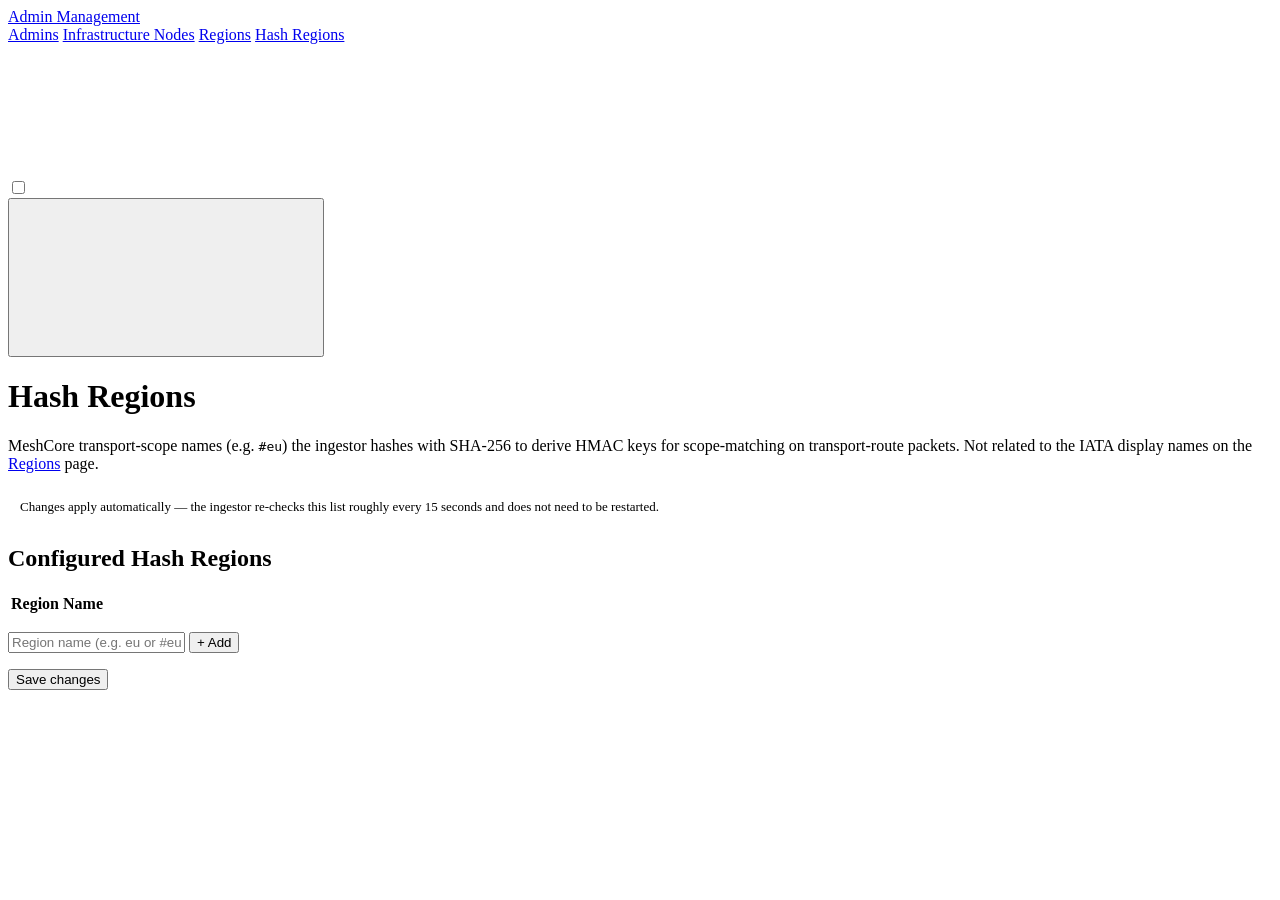
==== public/admin/hash-regions.html @ c2f26546 "feat: add admin management for region names and MeshCore hash regions Adds two new admin panel pages" ====
<!DOCTYPE html>
<html lang="en">
<head>
  <meta charset="UTF-8">
  <link rel="icon" href="../favicon.ico" type="image/x-icon">
  <link rel="icon" href="../favicon.svg" type="image/svg+xml">
  <meta name="viewport" content="width=device-width, initial-scale=1.0">
  <meta name="robots" content="noindex, nofollow">
  <title>Hash Regions — CoreScope Admin</title>
  <script>
    (function () {
      try {
        var saved = localStorage.getItem('meshcore-theme');
        var t = saved === 'dark' || saved === 'light'
          ? saved
          : (window.matchMedia && window.matchMedia('(prefers-color-scheme: dark)').matches ? 'dark' : 'light');
        document.documentElement.setAttribute('data-theme', t);
      } catch (_) {}
    })();
  </script>
  <link rel="stylesheet" href="../style.css">
  <link rel="stylesheet" href="admin.css">
</head>
<body class="auth-gated">
  <nav class="top-nav" role="navigation" aria-label="Admin navigation">
    <div class="nav-left">
      <a href="/admin/" class="nav-brand" aria-label="CoreScope Admin"><span class="admin-brand">Admin Management</span></a>
      <div class="nav-links">
        <a href="/admin/" class="nav-link">Admins</a>
        <a href="/admin/infrastructure" class="nav-link">Infrastructure Nodes</a>
        <a href="/admin/regions" class="nav-link">Regions</a>
        <a href="/admin/hash-regions" class="nav-link active">Hash Regions</a>
      </div>
    </div>
    <div class="nav-right">
      <label class="theme-toggle" title="Toggle dark mode">
        <input type="checkbox" id="darkModeCheckbox" role="switch" aria-label="Toggle dark mode">
        <span class="theme-toggle-track" aria-hidden="true">
          <span class="theme-toggle-thumb"></span>
          <span class="theme-toggle-icon theme-toggle-sun"><svg class="ph-icon" aria-hidden="true"><use href="/icons/phosphor-sprite.svg#ph-sun"></use></svg></span>
          <span class="theme-toggle-icon theme-toggle-moon"><svg class="ph-icon" aria-hidden="true"><use href="/icons/phosphor-sprite.svg#ph-moon"></use></svg></span>
        </span>
      </label>
      <div class="who" id="who"></div>
      <button class="nav-btn hamburger" id="hamburger" title="Menu" aria-label="Toggle navigation menu"><svg class="ph-icon" aria-hidden="true" focusable="false"><use href="/icons/phosphor-sprite.svg#ph-list"></use></svg></button>
    </div>
  </nav>

  <main class="admin-page">
    <div class="admin-header">
      <h1>Hash Regions</h1>
      <p>MeshCore transport-scope names (e.g. <code>#eu</code>) the ingestor hashes with SHA-256 to derive HMAC keys for scope-matching on transport-route packets. Not related to the IATA display names on the <a href="/admin/regions">Regions</a> page.</p>
    </div>

    <div class="admin-section">
      <div class="form-error" id="apply-notice" style="display:block; color:var(--text-muted); background:var(--surface-1); border-radius:6px; padding:10px 12px; margin-bottom:16px; font-size:13px;">
        Changes apply automatically — the ingestor re-checks this list roughly every 15 seconds and does not need to be restarted.
      </div>

      <h2>Configured Hash Regions</h2>
      <div class="form-error" id="regions-error"></div>
      <table class="data-table">
        <colgroup><col style="width:75%"><col style="width:25%"></colgroup>
        <thead>
          <tr><th>Region Name</th><th></th></tr>
        </thead>
        <tbody id="regions-list"></tbody>
      </table>

      <div class="search-row" id="add-region-row" style="margin-top:16px;">
        <input type="text" id="new-region-name" placeholder="Region name (e.g. eu or #eu)" maxlength="64">
        <button class="btn-secondary" id="add-region-btn">+ Add</button>
      </div>

      <div style="margin-top:16px; display:flex; align-items:center; gap:12px;">
        <button class="btn-primary" id="save-regions-btn">Save changes</button>
        <span id="save-status" class="row-error" style="color:var(--text-muted);"></span>
      </div>
    </div>
  </main>

  <script src="theme-toggle.js"></script>
  <script src="account-menu.js"></script>
  <script src="hash-regions.js"></script>
</body>
</html>
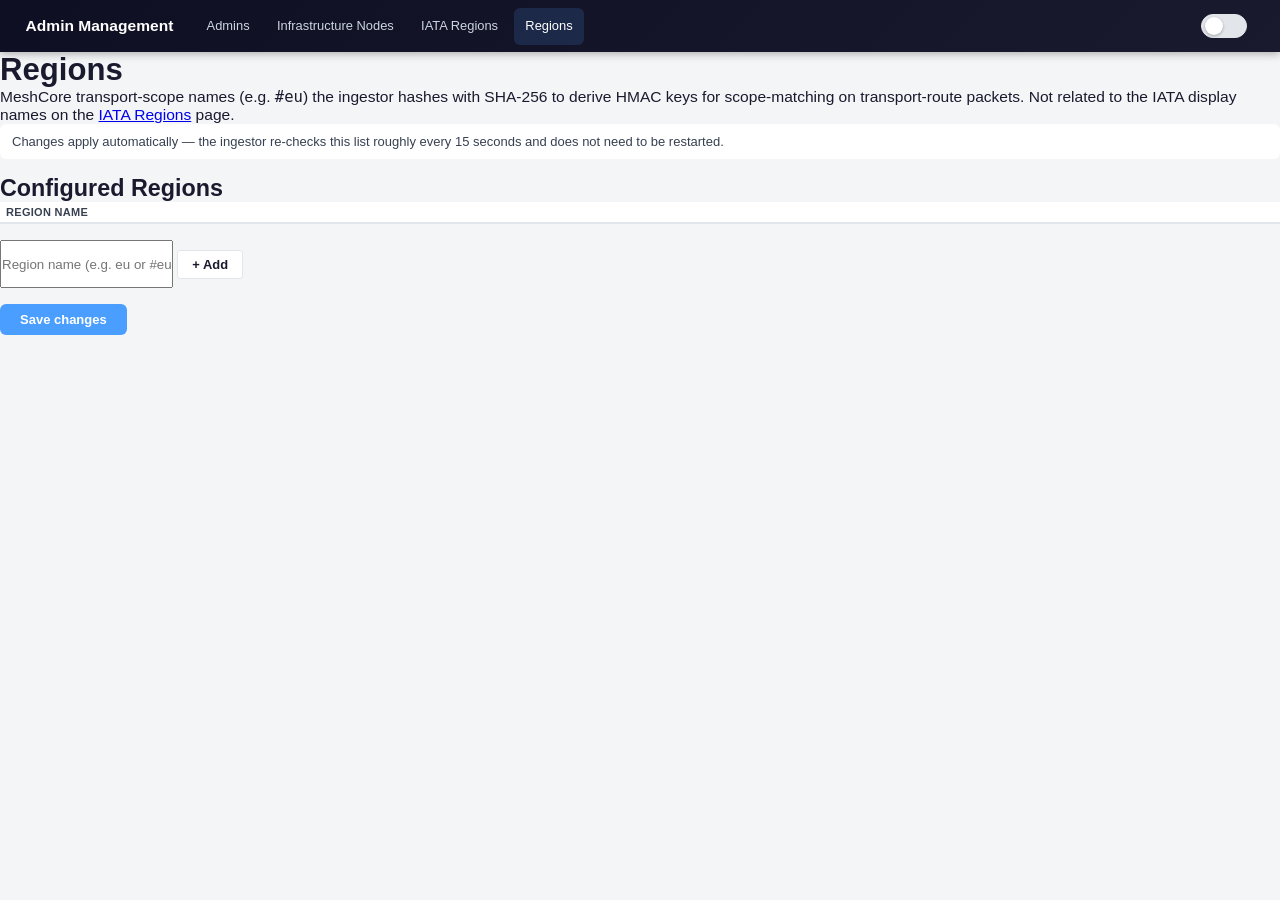
==== commit a2ff595c: "rename: bare "Region(s)" now means hash regions, IATA gets explicit prefix Display-label-only rename" ====
--- a/public/admin/hash-regions.html
+++ b/public/admin/hash-regions.html
@@ -6,7 +6,7 @@
   <link rel="icon" href="../favicon.svg" type="image/svg+xml">
   <meta name="viewport" content="width=device-width, initial-scale=1.0">
   <meta name="robots" content="noindex, nofollow">
-  <title>Hash Regions — CoreScope Admin</title>
+  <title>Regions — CoreScope Admin</title>
   <script>
     (function () {
       try {
@@ -28,8 +28,8 @@
       <div class="nav-links">
         <a href="/admin/" class="nav-link">Admins</a>
         <a href="/admin/infrastructure" class="nav-link">Infrastructure Nodes</a>
-        <a href="/admin/regions" class="nav-link">Regions</a>
-        <a href="/admin/hash-regions" class="nav-link active">Hash Regions</a>
+        <a href="/admin/regions" class="nav-link">IATA Regions</a>
+        <a href="/admin/hash-regions" class="nav-link active">Regions</a>
       </div>
     </div>
     <div class="nav-right">
@@ -48,8 +48,8 @@
 
   <main class="admin-page">
     <div class="admin-header">
-      <h1>Hash Regions</h1>
-      <p>MeshCore transport-scope names (e.g. <code>#eu</code>) the ingestor hashes with SHA-256 to derive HMAC keys for scope-matching on transport-route packets. Not related to the IATA display names on the <a href="/admin/regions">Regions</a> page.</p>
+      <h1>Regions</h1>
+      <p>MeshCore transport-scope names (e.g. <code>#eu</code>) the ingestor hashes with SHA-256 to derive HMAC keys for scope-matching on transport-route packets. Not related to the IATA display names on the <a href="/admin/regions">IATA Regions</a> page.</p>
     </div>
 
     <div class="admin-section">
@@ -57,7 +57,7 @@
         Changes apply automatically — the ingestor re-checks this list roughly every 15 seconds and does not need to be restarted.
       </div>
 
-      <h2>Configured Hash Regions</h2>
+      <h2>Configured Regions</h2>
       <div class="form-error" id="regions-error"></div>
       <table class="data-table">
         <colgroup><col style="width:75%"><col style="width:25%"></colgroup>
--- a/public/style.css
+++ b/public/style.css
@@ -0,0 +1,5747 @@
+/* === CoreScope — style.css === */
+
+/* Phosphor icon sprite helper (#1648 M1).
+ * Icons live in public/icons/phosphor-sprite.svg as <symbol id="ph-NAME">.
+ * Reference with: <svg class="ph-icon"><use href="/icons/phosphor-sprite.svg#ph-NAME"/></svg>
+ * Inherits color via currentColor; sized to 1em so it scales with surrounding text. */
+.ph-icon {
+  width: 1em;
+  height: 1em;
+  /* #1648 M1 follow-up: icons are 1em-sized so they scale with the
+   * surrounding text — but several nav surfaces use a smaller font-size
+   * (top-nav text is ~12.8px), which dropped the rendered icon below the
+   * intended 16px floor. Pin .ph-icon's own font-size to 16px so the
+   * icon scales independently of the parent's text size. */
+  font-size: 16px;
+  vertical-align: -0.125em;
+  fill: currentColor;
+  flex-shrink: 0;
+}
+
+/* Status-token color classes (#1648 M3).
+ * Replace 🟢🟡🔴⚪/✅⚠️❌ emoji dots with Phosphor sprites that inherit EMOJI-OK-COMMENT
+ * their color via currentColor. Each class threads the existing
+ * --status-* color token so dark/light theming continues to work.
+ *
+ * Pattern:
+ *   <span class="status-ok"><svg class="ph-icon"><use href="…#ph-circle-fill"/></svg></span>
+ */
+.status-ok    { color: var(--status-green); }
+.status-warn  { color: var(--status-yellow); }
+.status-err   { color: var(--status-red); }
+.status-muted { color: var(--text-muted, #94a3b8); }
+.status-ok .ph-icon,
+.status-warn .ph-icon,
+.status-err .ph-icon,
+.status-muted .ph-icon { fill: currentColor; }
+
+/* Aldrich webfont — used by the navbar logo SVG (issue #1137 follow-up).
+ * Self-hosted woff2 (latin subset from Google Fonts, ~16KB). Only weight
+ * available is 400; the SVG's font-weight="700" synthesizes bold. */
+@font-face {
+  font-family: 'Aldrich';
+  src: url('/fonts/aldrich-regular.woff2') format('woff2');
+  font-weight: 400;
+  font-style: normal;
+  font-display: swap;
+}
+
+/* ============================================================
+ * Z-INDEX SCALE (single source of truth — issues #1128, #1131, #1128 followup)
+ * ------------------------------------------------------------
+ * Use these tokens for ANY new stacking context. Raw z-index
+ * literals are legacy and being migrated. When touching a rule
+ * with a literal z-index, replace it with the appropriate token
+ * below.
+ *
+ *   --z-base            0     document base, table cells
+ *   --z-dropdown        100   in-flow dropdowns anchored to a
+ *                             toolbar control (multi-select,
+ *                             saved-filter, column-toggle,
+ *                             autocomplete, region dropdown,
+ *                             node-filter dropdown)
+ *   --z-popover         300   popovers anchored to a dropdown
+ *                             or table cell (path-overflow +N,
+ *                             hop-conflict, autocomplete row
+ *                             detail). Sits ABOVE dropdowns
+ *                             but BELOW modals.
+ *   --z-modal-backdrop  9000  full-viewport modal scrim
+ *   --z-modal           9100  modal panels themselves
+ *   --z-tooltip         9200  tooltips, ctx menus, hover popovers
+ *                             that must float above modals
+ *
+ * Lint: scripts/check-css-vars.js asserts every var(--name)
+ * reference resolves; CI will fail on undefined custom properties
+ * (see #1128 Bug 4 root cause — `--surface` shipped undefined
+ * and 8 dropdowns rendered transparent).
+ *
+ * Migration policy: legacy literal z-index values that work are
+ * left in place to avoid behavioural risk; new code MUST use
+ * the tokens. The 10 highest-traffic dropdowns/popovers in the
+ * packets toolbar were renumbered in the #1128 followup.
+ * ============================================================ */
+
+/* ============================================================
+ * FLUID SCAFFOLDING (issue #1054)
+ * ------------------------------------------------------------
+ * Global design tokens for spacing, typography, and container
+ * layout. All values use clamp()/min() so the layout scales
+ * smoothly between ~768px and ~2560px viewports without media
+ * queries. Targets at the historic 1440px design width match
+ * the previous hardcoded px values to within ~1px so existing
+ * pages render identically there.
+ *
+ * Component-specific spacing/typography (nav, tables, charts,
+ * map, packets, analytics, …) lives in its own marked region
+ * further below — DO NOT add component CSS in this region.
+ * ============================================================ */
+
+/* ============================================================
+ * TIER-1 PALETTE — raw colour stops. Theme-independent.
+ * Issue #1671 / #1668 M2. Single source of truth for every hex
+ * value that ships in this file. Outside this block, no rule
+ * may use a raw `#hex` or `rgb(...)` literal — use a token.
+ * Source: Tailwind CSS v3 default palette (MIT licensed,
+ * battle-tested for WCAG-graded luminance steps).
+ *   gray  ×9   blue  ×9   green ×5
+ *   amber ×5   red   ×5   purple ×5
+ * Total palette tokens: 38.
+ * ============================================================ */
+:root {
+  /* Grays — 9 stops, low → high luminance */
+  --palette-gray-50:  #f9fafb;
+  --palette-gray-100: #f3f4f6;
+  --palette-gray-200: #e5e7eb;
+  --palette-gray-300: #d1d5db;
+  --palette-gray-400: #9ca3af;
+  --palette-gray-500: #6b7280;
+  --palette-gray-600: #4b5563;
+  --palette-gray-700: #374151;
+  --palette-gray-800: #1f2937;
+  --palette-gray-900: #111827;
+
+  /* Blues — accent / info family */
+  --palette-blue-100: #dbeafe;
+  --palette-blue-200: #bfdbfe;
+  --palette-blue-300: #93c5fd;
+  --palette-blue-400: #60a5fa;
+  --palette-blue-500: #3b82f6;
+  --palette-blue-600: #2563eb;
+  --palette-blue-700: #1d4ed8;
+  --palette-blue-800: #1e40af;
+  --palette-blue-900: #1e3a8a;
+
+  /* Greens / ambers / reds / purples — status families */
+  --palette-green-300: #86efac;
+  --palette-green-400: #4ade80;
+  --palette-green-500: #22c55e;
+  --palette-green-600: #16a34a;
+  --palette-green-700: #15803d;
+
+  --palette-amber-300: #fcd34d;
+  --palette-amber-400: #fbbf24;
+  --palette-amber-500: #f59e0b;
+  --palette-amber-600: #d97706;
+  --palette-amber-700: #b45309;
+
+  --palette-red-300: #fca5a5;
+  --palette-red-400: #f87171;
+  --palette-red-500: #ef4444;
+  --palette-red-600: #dc2626;
+  --palette-red-700: #b91c1c;
+
+  --palette-purple-300: #c4b5fd;
+  --palette-purple-400: #a78bfa;
+  --palette-purple-500: #8b5cf6;
+  --palette-purple-600: #7c3aed;
+  --palette-purple-700: #6d28d9;
+}
+
+:root {
+  /* Node-quality link strength colours (bottleneck tiers). Dark-theme
+     overrides live in the [data-theme="dark"] block below (brighter hues). */
+  --link-strong: #1a7f37;
+  --link-medium: #bf8700;
+  --link-weak: #cf222e;
+  --link-oneway: #8c959f;  /* one-way (no two-way link) — distinct from weak red */
+  /* --- Fluid spacing scale ---------------------------------
+   * Targets at 1440px viewport: 4 / 8 / 16 / 24 / 32 / 48 px.
+   * Min/max clamps keep small viewports usable and prevent
+   * runaway growth on ultra-wide displays.
+   */
+  --space-xs:  clamp(3px,  0.15vw + 2px,  6px);
+  --space-sm:  clamp(6px,  0.30vw + 4px, 12px);
+  --space-md:  clamp(10px, 0.50vw + 8px, 20px);
+  --space-lg:  clamp(16px, 0.75vw + 12px, 32px);
+  --space-xl:  clamp(24px, 1.00vw + 16px, 48px);
+  --space-2xl: clamp(32px, 2.00vw + 20px, 64px);
+
+  /* --- Fluid type scale ------------------------------------
+   * Targets at 1440px viewport: 13 / 16 / 18 / 24 / 32 px.
+   * Floors ensure readability at 768px; caps prevent giant
+   * text at 2560px+.
+   */
+  --fs-sm:  clamp(12px, 0.15vw + 11px, 14px);
+  --fs-md:  clamp(14px, 0.20vw + 13px, 17px);
+  --fs-lg:  clamp(15px, 0.30vw + 14px, 20px);
+  --fs-xl:  clamp(18px, 0.50vw + 16px, 28px);
+  --fs-2xl: clamp(22px, 0.75vw + 20px, 36px);
+
+  /* --- Typography weight tokens — #1668 M3 ----------------
+   * Chip / badge / meta rule (M3): font-size >= 14px OR
+   * (font-size >= 12px AND font-weight >= 500). Use --fw-medium
+   * on anything that stays at 12-13px to keep it readable. */
+  --fw-normal:   400;
+  --fw-medium:   500;
+  --fw-semibold: 600;
+  --fw-bold:     700;
+
+  /* --- Fluid radii ----------------------------------------- */
+  --radius-sm: clamp(3px, 0.1vw + 2px, 6px);
+  --radius-md: clamp(6px, 0.2vw + 5px, 12px);
+  --radius-lg: clamp(10px, 0.3vw + 8px, 18px);
+
+  /* --- Container layout ------------------------------------
+   * --gutter scales the side padding; --content-max caps the
+   * usable content width but always leaves a gutter on each
+   * side at small viewports.
+   */
+  --gutter: clamp(12px, 2vw, 32px);
+  --content-max: min(100% - (2 * var(--gutter)), 1600px);
+
+  --nav-bg: #0f0f23;
+  --nav-bg2: #1a1a2e;
+  --nav-text: #ffffff;
+  --nav-text-muted: #cbd5e1;
+  --nav-active-bg: rgba(74, 158, 255, 0.15);
+  --accent: #4a9eff;
+  /* #1668 M2 — accessible accent for chips/badges/active buttons that put
+     white text on a blue surface. The legacy --accent (#4a9eff) yields
+     #fff/#4a9eff = 2.75:1 (BLOCKER per M1 audit). --accent-strong drops
+     two stops to palette-blue-600 = #2563eb (#fff on it = 4.83:1, AA pass)
+     and is the surface for: .skip-link, .btn.active, .hop-link.hop-named,
+     .nav-link.active background, .fGroup.active. */
+  --accent-strong: var(--palette-blue-600);
+  --text-on-accent: var(--palette-gray-50);
+  /* #1668 M5 — accessible link/text color. The legacy --accent (#4a9eff)
+     used for text-on-light backgrounds was 2.52:1 on white (BLOCKER per
+     M5 axe gate, 219 hits across .analytics-link / .sort-active / .ch-*).
+     Dark theme override below bumps to palette-blue-400 (#60a5fa) so
+     links stay readable on surface-0 (#0f0f23 ≈ 8.4:1, AA pass).
+     Use --link-color for any "text rendered ON the page surface that
+     should look like a link / interactive accent" — NOT for backgrounds.
+     Backgrounds carrying white text continue to use --accent-strong. */
+  /* #1668 M5 — accessible semantic status colors. The legacy fallbacks
+     baked into JS (var(--success, #22c55e)) used the bright palette-500
+     hues which fail AA against white surfaces (#22c55e/white = 2.27:1,
+     #ef4444/white = 3.76:1). New theme-aware tokens use palette-700 on
+     light surfaces (5.0-6.5:1 vs white) and palette-400/500 on dark
+     (6+:1 vs surface-0/1). All callers should now read --success /
+     --warning / --danger WITHOUT a hex fallback (kept as legacy support
+     only). */
+  --success: var(--palette-green-700, #15803d);
+  --warning: #b45309;
+  --danger: var(--palette-red-600, #dc2626);
+  --link-color: var(--palette-blue-600);
+  --accent-bg: rgba(59, 130, 246, 0.12);
+  --accent-border: rgba(59, 130, 246, 0.25);
+  --geo-filter-color: #3b82f6;
+  --status-green: #22c55e;
+  /* #1719 — `--status-green` (#22c55e) is the BACKGROUND swatch hue
+     (used as `background:` on badges + dots over white card surfaces).
+     As TEXT on a white .analytics-stat-card it is only 2.28:1 (BLOCKER).
+     `--status-green-text` is the text-only variant for surfaces that
+     render numbers/labels in the green palette over light cards — pinned
+     to palette-green-700 (#15803d) → 5.06:1 on #fff (AA pass). Dark
+     theme overrides keep the bright #22c55e since it reads ≥6:1 on the
+     card-bg #232340. */
+  --status-green-text: var(--palette-green-700, #15803d);
+  --status-yellow: #eab308;
+  --status-red: #ef4444;
+  --status-orange: #f97316;
+  --status-purple: #a855f7;
+  --status-amber: #f59e0b;
+  --status-amber-light: #fef3c7;
+  --status-amber-text: #92400e;
+  /* #1719 — `--skew-badge-no-clock-bg` carries the muted "no clock data"
+     badge background (was --text-muted which renders #d1d5db in dark
+     theme → #fff text = 1.47:1, BLOCKER × 137 on clock-health). Pinned
+     to palette-gray-600 (#4b5563) so #fff text reads 7.56:1 on both
+     themes (light: 7.56:1, dark: 7.56:1). */
+  --skew-badge-no-clock-bg: var(--palette-gray-600, #4b5563);
+  /* #1648 M6 (M4 CDP carry-forward): named token for the neutral/info
+     accent used as the unrolled-route hop fallback color (was #3b82f6
+     baked in route-render.js). Themes via dark-mode block below. */
+  --status-info: #3b82f6;
+  --path-inspector-speculative: #d97706;
+  /* #1715 — neighbor-graph role swatches (`#ngRoleChecks` labels) read
+   * these tokens via the role-suffixed `.role-swatch--ROLE` class (analytics.js).
+   * Light-theme values are palette-700 shades that clear WCAG AA ≥4.5:1
+   * against the white analytics surface (#ffffff). Dark-theme overrides
+   * live in the [data-theme="dark"] block further down and use palette-400
+   * shades that clear AA against the dark card-bg (#1a1a2e). Keeping the
+   * swatch palette as CSS custom properties is what kept #1715 from
+   * regressing — never reintroduce inline `style="color:#..."` on these
+   * spans. */
+  --role-repeater:  #dc2626;  /* 4.83:1 on #fff */
+  --role-companion: #2563eb;  /* 5.17:1 on #fff */
+  --role-room:      #15803d;  /* 5.02:1 on #fff */
+  --role-sensor:    #b45309;  /* 5.02:1 on #fff */
+  --role-observer:  #7c3aed;  /* 5.70:1 on #fff */
+  --accent-hover: #6db3ff;
+  --text: #1a1a2e;
+  /* #1668 M2 — bumped from #5b6370 (~5.7:1 on white) to palette-gray-700
+     #374151 (~10.3:1 on white, ~9.9:1 on surface-0 #f4f5f7). Light theme
+     muted text was a MAJOR/borderline case; this clears the buffer. */
+  --text-muted: var(--palette-gray-700);
+  --text-subtle: var(--palette-gray-600);
+  --border: #e2e5ea;
+  --row-stripe: #f9fafb;
+  --row-hover: #eef2ff;
+  --detail-bg: #ffffff;
+  --badge-radius: 12px;
+  --font: -apple-system, BlinkMacSystemFont, 'Segoe UI', Roboto, sans-serif;
+  --mono: 'SF Mono', 'Fira Code', 'Cascadia Code', Consolas, monospace;
+  --input-bg: #fff;
+  --selected-bg: #dbeafe;
+
+  /* --- Logo theme tokens (PR #1137 + brand-default follow-up) -----------
+   * The CoreScope SVG logos are inlined into the DOM (navbar +
+   * home hero), so they inherit page CSS custom properties. The
+   * legacy --logo-* names are kept so existing themes / brand
+   * customizations that override them still work.
+   *   --logo-text   → wordmark "CORE" / "SCOPE" / labels
+   *   --logo-accent → primary node + left-side arcs   (default sage)
+   *   --logo-accent-hi → secondary node + right-side arcs (default teal)
+   *   --logo-muted  → tagline + sine wave
+   * Sage (#cfd9c9 — fog) and teal (#2c8c8c — water) are the OUT-OF-BOX
+   * brand identity. They are NOT cascaded from --accent any more, so
+   * changing the app accent color via dev tools alone will NOT recolor
+   * the logo. The customizer (public/customize-v2.js) mirrors --accent
+   * and --accent-hover into --logo-accent / --logo-accent-hi when an
+   * operator picks a theme, preserving full theme-driven recoloring.
+   * No --logo-bg here on purpose — the inlined SVGs MUST be transparent
+   * so they sit on whatever bg the page paints. --logo-text defaults to
+   * --text (the page foreground) so the hero wordmark is readable on
+   * any theme; the navbar scopes it to --nav-text below so it stays
+   * white on the dark navbar. */
+  --logo-text: var(--text);
+  --logo-accent: #cfd9c9;
+  --logo-accent-hi: #2c8c8c;
+  --logo-muted: var(--text-muted);
+
+  --surface-0: #f4f5f7;
+  --surface-1: #ffffff;
+  --surface-2: #ffffff;
+  --surface-3: #ffffff;
+  /* #1128 (Bug 4): `--surface` was referenced in 8+ rules (.fux-saved-menu,
+   * .fux-popover, .path-popover, .fux-ac-dropdown, .fux-ctx-menu, ...) but
+   * never defined → backgrounds resolved transparent → row content bled
+   * through dropdowns. Alias it to the opaque card surface. */
+  --surface: var(--surface-1);
+  --content-bg: var(--surface-0);
+  --card-bg: var(--surface-1);
+  --hover-bg: rgba(0,0,0, 0.04);
+  /* #1128 followup: caught by scripts/check-css-vars.js — these were
+   * referenced without a fallback in .rf-detail-meta, .rf-detail-close
+   * and .tools-card and would resolve transparent / inherit. Alias them
+   * to existing tokens. */
+  --text-primary: var(--text);
+  --bg-hover: var(--hover-bg);
+  --primary: var(--accent);
+  /* #1128 followup M3: extended check-css-vars.js to scan JS/HTML inline
+   * styles (analytics.js, nodes.js) caught these undefined refs.
+   * Aliased to existing tokens — same pattern as --text-primary above. */
+  --bg-secondary: var(--surface-2);
+  --text-secondary: var(--text-muted);
+  --bg: var(--surface);
+  /* PR #893: --shadow used by .theme-toggle thumb shadow; define in :root for
+   * light theme. Dark theme override is set in both dark-mode blocks below. */
+  --shadow: rgba(0,0,0,0.3);
+  --trace-ghost-color: #94a3b8;
+
+  /* #1128: documented z-index scale. Use these custom props for any new
+   * stacking context decision. Existing legacy z-index values that work are
+   * left in place to avoid behavioural risk; new code must use these tokens.
+   *   --z-base       0   document base, table cells
+   *   --z-dropdown   100 in-flow dropdowns (multi-select, saved, columns)
+   *   --z-popover    300 popovers anchored to dropdowns / cells
+   *   --z-modal-backdrop 9000 / --z-modal 9100 / --z-tooltip 9200
+   */
+  --z-base: 0;
+  --z-dropdown: 100;
+  --z-popover: 300;
+  --z-modal-backdrop: 9000;
+  --z-modal: 9100;
+  --z-tooltip: 9200;
+}
+
+/* ⚠️ DARK THEME VARIABLES — KEEP BOTH BLOCKS IN SYNC EMOJI-OK-COMMENT
+   The media query handles OS-level dark mode (auto); [data-theme="dark"] handles manual toggle.
+   When changing dark theme variables, update BOTH blocks below. */
+@media (prefers-color-scheme: dark) {
+  :root:not([data-theme="light"]) {
+    color-scheme: dark;
+    --status-green: #22c55e;
+    /* #1719 — on dark card-bg (#232340) #22c55e gives 6.65:1, AA pass.
+       Keep the bright hue for text rather than darkening it. */
+    --status-green-text: #22c55e;
+    /* #1719 — keep --skew-badge-no-clock-bg dark enough for #fff text. */
+    --skew-badge-no-clock-bg: var(--palette-gray-600, #4b5563);
+    --status-yellow: #eab308;
+    --status-red: #ef4444;
+    --status-orange: #f97316;
+    --status-purple: #a855f7;
+    --status-amber: #f59e0b;
+    --status-amber-light: #422006;
+    --status-amber-text: #fcd34d;
+    --path-inspector-speculative: #f59e0b;
+    /* #1715 — dark-theme role swatch overrides. Light values (palette-700)
+     * fail 4.5:1 on the dark analytics card-bg #1a1a2e (e.g. #dc2626 →
+     * 3.53:1). Palette-400/500 shades clear AA on dark. Mirror these in
+     * the [data-theme="dark"] block below. */
+    --role-repeater:  #ef4444;  /* 4.53:1 on #1a1a2e */
+    --role-companion: #3b82f6;  /* 4.64:1 on #1a1a2e */
+    --role-room:      #16a34a;  /* 5.18:1 on #1a1a2e */
+    --role-sensor:    #d97706;  /* 5.35:1 on #1a1a2e */
+    --role-observer:  #a78bfa;  /* 6.27:1 on #1a1a2e */
+    --status-info: #60a5fa;
+    /* #1668 M5 — bump link text up two stops on dark surfaces (4a9eff
+       was OK but borderline on card-bg; #60a5fa = palette-blue-400 ≈
+       7.8:1 on surface-0, 5.4:1 on card-bg, AA pass either way). */
+    --link-color: var(--palette-blue-400);
+    /* #1668 M5 — bright -400/-500 hues for AA against dark surfaces */
+    --success: var(--palette-green-400, #4ade80);
+    --warning: #fcd34d;
+    --danger:  var(--palette-red-400, #f87171);
+    --surface-0: #0f0f23;
+    --surface-1: #1a1a2e;
+    --surface-2: #232340;
+    --surface-3: #2d2d50;
+    --surface: var(--surface-1);
+    --content-bg: var(--surface-0);
+    --card-bg: var(--surface-2);
+    --text: #e2e8f0;
+    /* #1668 M2 — text-muted bumped from #a8b8cc to palette-gray-300
+       (#d1d5db); ~8.7:1 on surface-0, ~7.6:1 on card-bg (was ~7.5:1).
+       Clears `span.text-muted` BLOCKERs flagged on translucent surfaces
+       (where the legacy value dropped below 4.5 once alpha-stacked). */
+    --text-muted: var(--palette-gray-300);
+    --text-subtle: var(--palette-gray-400);
+    --border: #334155;
+    --row-stripe: #1e1e34;
+    --row-hover: #2d2d50;
+    --detail-bg: #232340;
+    --input-bg: #1e1e34;
+    --selected-bg: #1e3a5f;
+    --hover-bg: rgba(255,255,255, 0.06);
+    --shadow: rgba(0,0,0,0.5);
+    --trace-ghost-color: #94a3b8;
+    --section-bg: #1e1e34;
+  }
+}
+/* ⚠️ DARK THEME VARIABLES — KEEP IN SYNC with @media block above (EMOJI-OK-COMMENT) */
+[data-theme="dark"] {
+  color-scheme: dark;
+  /* Brighter link-strength hues for contrast on dark map tiles + surfaces. */
+  --link-strong: #3fb950;
+  --link-medium: #d29922;
+  --link-weak: #f85149;
+  --link-oneway: #768390;
+  --status-green: #22c55e;
+  /* #1719 — see :root[prefers-color-scheme:dark] block; mirror here. */
+  --status-green-text: #22c55e;
+  --skew-badge-no-clock-bg: var(--palette-gray-600, #4b5563);
+  --status-yellow: #eab308;
+  --status-red: #ef4444;
+  --status-orange: #f97316;
+  --status-purple: #a855f7;
+  --status-amber: #f59e0b;
+  --status-amber-light: #422006;
+  --status-amber-text: #fcd34d;
+  --status-info: #60a5fa;
+  /* #1715 — dark-theme role swatch overrides (mirrors the media-query
+   * block above). Palette-400/500 shades clear WCAG AA on #1a1a2e. */
+  --role-repeater:  #ef4444;  /* 4.53:1 on #1a1a2e */
+  --role-companion: #3b82f6;  /* 4.64:1 on #1a1a2e */
+  --role-room:      #16a34a;  /* 5.18:1 on #1a1a2e */
+  --role-sensor:    #d97706;  /* 5.35:1 on #1a1a2e */
+  --role-observer:  #a78bfa;  /* 6.27:1 on #1a1a2e */
+  /* #1668 M5 — see :root[data-theme="dark"] media block above for rationale */
+  --link-color: var(--palette-blue-400);
+  --success: var(--palette-green-400, #4ade80);
+  --warning: #fcd34d;
+  --danger:  var(--palette-red-400, #f87171);
+  --surface-0: #0f0f23;
+  --surface-1: #1a1a2e;
+  --surface-2: #232340;
+  --surface-3: #2d2d50;
+  --surface: var(--surface-1);
+  --content-bg: var(--surface-0);
+  --card-bg: var(--surface-2);
+  --text: #e2e8f0;
+  /* #1668 M2 — see :root[data-theme="dark"] media block for rationale */
+  --text-muted: var(--palette-gray-300);
+  --text-subtle: var(--palette-gray-400);
+  --border: #334155;
+  --row-stripe: #1e1e34;
+  --row-hover: #2d2d50;
+  --detail-bg: #232340;
+  --input-bg: #1e1e34;
+  --selected-bg: #1e3a5f;
+  --hover-bg: rgba(255,255,255, 0.06);
+  --shadow: rgba(0,0,0,0.5);
+  --trace-ghost-color: #94a3b8;
+  --section-bg: #1e1e34;
+}
+
+* { margin: 0; padding: 0; box-sizing: border-box; }
+html, body { height: 100%; font-family: var(--font); font-size: var(--fs-md); background: var(--content-bg); color: var(--text); }
+
+/* ============================================================
+ * COMPONENT STYLES — page-specific rules below.
+ * (Nav, tables, charts, map, packets, analytics, etc.)
+ * Tasks 1050-3..6 / 1052-* edit sections inside this region.
+ * ============================================================ */
+
+/* === Skip Link === */
+/* #1668 M2 — was background:var(--accent) (#4a9eff) with white text =
+   2.75:1 BLOCKER. Bumped to --accent-strong / --text-on-accent for
+   4.83:1 AA pass (both themes). */
+.skip-link { position: absolute; top: -100%; left: 16px; padding: 8px 16px; background: var(--accent-strong); color: var(--text-on-accent); border-radius: 6px; z-index: 999; font-weight: 600; text-decoration: none; }
+.skip-link:focus { top: 8px; }
+
+/* === Focus Indicators === */
+a:focus-visible, button:focus-visible, input:focus-visible, select:focus-visible, textarea:focus-visible,
+.data-table tbody tr:focus-visible, [tabindex]:focus-visible {
+  outline: 2px solid var(--accent); outline-offset: 2px;
+}
+
+/* === Touch Targets === */
+/* WCAG 2.5.5 / Apple HIG / Material: 48x48 CSS px minimum touch target for
+   all interactive controls. Targets are achieved with min-height/min-width
+   plus inline-flex centering so existing visual styling (font-size, padding,
+   icon size) is preserved on desktop while the *hit area* grows for touch.
+   Issue #1060.
+
+   Issue #1400: the global `min-height: 48px` on `.nav-link` was the root
+   cause of ~20 recurring nav-vanishing bugs (#1391, #1396, and ~18 earlier
+   symptoms). 48px links + padding inflated `.nav-links` to 56px tall inside
+   a 52px `.top-nav` with `overflow:hidden`; Firefox flex-centered the
+   over-tall item to a negative y, clipping the entire link strip ABOVE the
+   viewport. Touch-target sizing is preserved for mobile via the
+   `@media (max-width: 767px)` override added near the hamburger block. */
+.nav-link { display: inline-flex; align-items: center; }
+
+/* Generic button surfaces — filter bar, modal buttons, inline .btn usages.
+   inline-flex keeps text/icons centered without changing visible padding much. */
+.btn,
+.filter-bar .btn,
+.filter-group .btn {
+  min-height: 48px;
+  min-width: 48px;
+  display: inline-flex;
+  align-items: center;
+  justify-content: center;
+  box-sizing: border-box;
+  touch-action: manipulation;
+  -webkit-tap-highlight-color: transparent;
+}
+
+.btn-icon {
+  min-height: 48px;
+  min-width: 48px;
+  display: inline-flex;
+  align-items: center;
+  justify-content: center;
+  box-sizing: border-box;
+  touch-action: manipulation;
+}
+
+.nav-btn {
+  min-height: 48px;
+  min-width: 48px;
+  touch-action: manipulation;
+}
+
+.ch-icon-btn,
+.ch-remove-btn,
+.ch-share-btn {
+  min-height: 48px;
+  min-width: 48px;
+  touch-action: manipulation;
+}
+
+.ch-gear-btn {
+  min-height: 48px;
+  min-width: 48px;
+  display: inline-flex;
+  align-items: center;
+  justify-content: center;
+  box-sizing: border-box;
+  touch-action: manipulation;
+}
+
+.panel-close-btn {
+  min-height: 48px;
+  min-width: 48px;
+  display: inline-flex;
+  align-items: center;
+  justify-content: center;
+  box-sizing: border-box;
+  touch-action: manipulation;
+}
+
+.mc-jump-btn {
+  min-height: 48px;
+  min-width: 48px;
+  display: inline-flex;
+  align-items: center;
+  justify-content: center;
+  box-sizing: border-box;
+  touch-action: manipulation;
+}
+
+button.ch-item {
+  min-height: 48px;
+  touch-action: manipulation;
+}
+
+/* Additional button-like controls discovered during PR #1067 review (Issue
+   #1060 follow-up). Same 48x48 minimums + touch-action so all interactive
+   surfaces meet WCAG 2.5.5. */
+.btn-link,
+.col-toggle-btn,
+.filter-toggle-btn,
+.ch-add-channel-btn,
+.ch-back-btn,
+.ch-modal-btn-secondary,
+.ch-scroll-btn,
+.chooser-btn,
+.clock-filter-btn,
+.copy-link-btn,
+.alab-btn {
+  min-height: 48px;
+  min-width: 48px;
+  display: inline-flex;
+  align-items: center;
+  justify-content: center;
+  box-sizing: border-box;
+  touch-action: manipulation;
+  -webkit-tap-highlight-color: transparent;
+}
+
+.btn-link:active,
+.col-toggle-btn:active,
+.filter-toggle-btn:active,
+.ch-add-channel-btn:active,
+.ch-back-btn:active,
+.ch-modal-btn-secondary:active,
+.ch-scroll-btn:active,
+.chooser-btn:active,
+.clock-filter-btn:active,
+.copy-link-btn:active,
+.alab-btn:active {
+  background: var(--row-hover);
+  transform: scale(0.97);
+  opacity: 0.9;
+}
+
+/* Form controls: native <select> and text-like <input> need 48px tap targets
+   too. Scoped to interactive input types — checkbox/radio/range keep their
+   own visible size and rely on a wrapping label/parent for hit area. */
+select,
+input[type="text"],
+input[type="search"],
+input[type="number"],
+input[type="email"],
+input[type="password"],
+input[type="tel"],
+input[type="url"],
+input[type="date"],
+input[type="time"],
+input[type="datetime-local"],
+input[type="month"],
+input[type="week"] {
+  min-height: 48px;
+  box-sizing: border-box;
+  touch-action: manipulation;
+}
+
+/* Theme the UA-native checkbox + radio so they pick up the page accent
+ * instead of rendering as bare white squares against the dark theme.
+ * Pairs with `color-scheme: dark` on the dark-theme rule so the box
+ * surround also re-skins. (Tufte #1646 — bare native widgets are
+ * chartjunk-by-omission: they advertise the chrome, not the data.) */
+input[type="checkbox"],
+input[type="radio"] {
+  accent-color: var(--accent);
+}
+
+/* Visible :active states — touch devices have no hover, so :active is the
+   primary feedback channel. Use opacity + slight scale + background shift so
+   the press is felt even when the user's finger covers the control. */
+.btn:active,
+.filter-bar .btn:active,
+.filter-group .btn:active {
+  background: var(--row-hover);
+  transform: scale(0.97);
+  opacity: 0.9;
+}
+.btn-icon:active {
+  background: var(--row-hover);
+  transform: scale(0.97);
+}
+.nav-btn:active {
+  background: var(--nav-bg2);
+  transform: scale(0.97);
+  opacity: 0.9;
+}
+.ch-icon-btn:active,
+.ch-remove-btn:active,
+.ch-share-btn:active {
+  opacity: 1;
+  transform: scale(0.92);
+}
+.ch-gear-btn:active,
+.panel-close-btn:active,
+.mc-jump-btn:active {
+  background: var(--row-hover);
+  transform: scale(0.95);
+}
+
+/* Hover→tap conversion. Hover-only feedback (e.g., tooltip reveal) is gated
+   behind @media (hover: hover) so touch devices don't get stuck in a hover
+   state after a tap. The same content is exposed on tap via :focus-within
+   below. */
+@media (hover: hover) {
+  .sort-help:hover .sort-help-tip { display: block; }
+}
+
+/* Tap-to-reveal tooltip: .sort-help becomes keyboard/tap focusable (set
+   tabindex="0" in markup). On focus or focus-within, the tip is shown so a
+   tap on touch devices reveals it without requiring hover. */
+.sort-help { outline: none; }
+.sort-help:focus,
+.sort-help:focus-within {
+  outline: 2px solid var(--accent);
+  outline-offset: 2px;
+  border-radius: 4px;
+}
+.sort-help:focus .sort-help-tip,
+.sort-help:focus-within .sort-help-tip { display: block; }
+
+/* === Nav (Issue #1055 — Priority+ at all widths) ===
+   The top-nav uses Priority+ at ALL widths: only links marked
+   data-priority="high" render inline; everything else collapses into
+   the "More ▾" menu. This eliminates the historic 1080–1279px overflow
+   window AND the 1280–1599px overlap window where the full link strip
+   ran underneath .nav-right. Spacing and type use the #1054 fluid
+   clamp() tokens so the bar scales smoothly across viewport widths.
+   The hamburger and stacked mobile layout still take over at <768px. */
+.top-nav {
+  display: flex; align-items: center; justify-content: space-between;
+  background: linear-gradient(135deg, var(--nav-bg) 0%, var(--nav-bg2) 100%); color: var(--nav-text);
+  padding: 0 var(--gutter); height: 52px;
+  position: sticky; top: 0; z-index: 1100;
+  box-shadow: 0 2px 8px rgba(0,0,0,.3);
+  flex-wrap: nowrap; overflow: hidden; min-width: 0;
+  /* #1413: enforce a minimum horizontal gap between flex children of
+     .top-nav (.nav-left and .nav-right). Without this the only thing
+     pushing nav-right away from nav-left was justify-content: space-
+     between, which collapses to zero whenever nav-left's intrinsic
+     content fills the row — including the historic vw~1101..1599 band
+     where .nav-stats reappears (display:flex) and shoves nav-right
+     leftward to overlap the .nav-more-btn. */
+  column-gap: 16px;
+}
+/* #1403: removed overflow:hidden — was clipping flex children offscreen (vertical) AND clipping the More dropdown contents. The original purpose was to prevent horizontal overflow during Priority+ measurement (#1066) — that purpose is served by .top-nav itself which still has overflow:hidden. */
+.nav-left { display: flex; align-items: center; gap: var(--space-lg); min-width: 0; flex-shrink: 1; }
+.nav-brand { display: flex; align-items: center; gap: var(--space-sm); text-decoration: none; color: var(--nav-text); font-weight: 700; font-size: var(--fs-md); }
+.brand-icon { font-size: 20px; }
+/* #1450 — split .brand-logo by element type:
+   - Inline default wordmark (<svg>) keeps the 125x36 pin tuned to its
+     viewBox (#1141 widened it to fit CORE/SCOPE; intrinsic content
+     ratio ~3.08:1, so width:125px @ height:36px is the natural box).
+   - Operator custom logo via branding.logoUrl is an <img>, whose
+     natural aspect ratio MUST be preserved — pinning width:125px on
+     a 1:1 or portrait image squishes it into a pill. Use width:auto
+     with a max-width cap so wide logos don't blow the nav layout. */
+svg.brand-logo {
+  display: block;
+  height: 36px;
+  width: 125px;
+  max-height: 36px;
+  /* The logo is inlined into the DOM (PR #1137) so it inherits page
+     CSS variables; theme via --logo-text / --logo-accent / etc. defined
+     in :root above. The .top-nav scope below overrides --logo-text to
+     --nav-text so the wordmark stays readable on the dark navbar even
+     when the page theme is Light. */
+}
+img.brand-logo {
+  display: block;
+  height: 36px;
+  width: auto;          /* preserve natural aspect of operator image */
+  max-width: 200px;     /* cap wide logos so they can't push nav-right off */
+  max-height: 36px;
+  object-fit: contain;  /* defensive — never crop or stretch the image */
+}
+.top-nav {
+  /* Navbar lives on --nav-bg (typically dark), so the brand wordmark
+     must use --nav-text rather than the page --text default. */
+  --logo-text: var(--nav-text);
+}
+/* Mark-only navbar logo: hidden by default, swapped in for the full
+   wordmark logo at narrow viewports where SCOPE would otherwise clip
+   (#1137 mobile width pin was 99px → SCOPE→SCOF at ≤390px). */
+.brand-mark-only {
+  display: none;
+  height: 32px;
+  width: auto;
+}
+/* #1173: legacy navbar `.live-dot` indicator removed — WS state is now
+   encoded in the brand-logo itself (.logo-disconnected + packet-driven
+   .logo-pulse-active). The navbar element is gone from index.html, so we
+   don't ship a `display: none` shell here — `live.js` reuses `.live-dot`
+   for legend bullets (styled by live.css) and a global no-op rule would
+   wipe those out. If a stale extension/customizer ever injects a navbar
+   `.live-dot`, it's a harmless 0×0 unstyled span. */
+/* #1173: brand-logo packet-pulse animation.
+   - Class toggles only — pure CSS animation. JS adds/removes:
+     .logo-pulse-active (chained ping, source then destination)
+     .logo-pulse-blip   (reduced-motion fallback, destination only)
+     .logo-disconnected (sustained desaturate while WS down)
+   - All color comes from --logo-accent / --logo-accent-hi tokens.
+     Animation only tweaks filter: brightness() + transform: scale(). */
+.brand-logo circle.logo-node-a,
+.brand-logo circle.logo-node-b,
+.brand-mark-only circle.logo-node-a,
+.brand-mark-only circle.logo-node-b {
+  transform-box: fill-box;
+  transform-origin: center;
+  transition: filter .12s ease-out;
+  will-change: filter, transform;
+}
+@keyframes logo-pulse-step {
+  0%   { filter: brightness(1);   transform: scale(1); }
+  40%  { filter: brightness(1.6); transform: scale(1.18); }
+  100% { filter: brightness(1);   transform: scale(1); }
+}
+.brand-logo circle.logo-pulse-active,
+.brand-mark-only circle.logo-pulse-active {
+  animation: logo-pulse-step 80ms ease-out;
+}
+@keyframes logo-pulse-blip-step {
+  0%   { opacity: 1; }
+  50%  { opacity: 0.55; }
+  100% { opacity: 1; }
+}
+.brand-logo circle.logo-pulse-blip,
+.brand-mark-only circle.logo-pulse-blip {
+  animation: logo-pulse-blip-step 140ms linear;
+}
+.brand-logo.logo-disconnected,
+.brand-mark-only.logo-disconnected {
+  filter: grayscale(0.6) opacity(0.7);
+  transition: filter .25s ease-out;
+}
+@media (prefers-reduced-motion: reduce) {
+  .brand-logo circle.logo-pulse-active,
+  .brand-mark-only circle.logo-pulse-active {
+    /* Defensive: in case anything mistakenly toggles the chained class
+       under reduced-motion, neutralize the scale animation. */
+    animation: none;
+  }
+}
+
+.nav-links { display: flex; align-items: center; gap: var(--space-xs); flex: 1 1 auto; min-width: 0; }
+.nav-link {
+  color: var(--nav-text-muted); text-decoration: none;
+  padding: 14px clamp(8px, 0.6vw + 4px, 14px); font-size: var(--fs-sm);
+  font-weight: var(--fw-medium); /* #1668 M3 — 12-14px fluid + 500 floor */
+  border-bottom: 2px solid transparent; transition: all .15s;
+  background: none; border-top: none; border-left: none; border-right: none;
+  cursor: pointer; font-family: var(--font);
+  white-space: nowrap; /* #1046: never wrap labels — wrapping makes the nav bar grow taller */
+}
+.nav-link:hover { color: var(--nav-text); }
+.nav-link.active { 
+  color: var(--nav-text); 
+  border-bottom-color: transparent;
+  background: var(--nav-active-bg); 
+  border-radius: 6px; 
+  margin: 4px 0;
+  padding: 10px clamp(8px, 0.6vw + 4px, 14px);
+}
+
+.nav-dropdown { position: relative; }
+.dropdown-menu {
+  display: none; position: absolute; top: 100%; left: 0;
+  background: var(--nav-bg2); border: 1px solid var(--border); border-radius: 6px;
+  min-width: 140px; padding: 4px 0; box-shadow: 0 8px 24px rgba(0,0,0,.4);
+}
+.nav-dropdown:hover .dropdown-menu { display: block; }
+.dropdown-item {
+  display: block; padding: 8px 16px; color: var(--text-muted); text-decoration: none; font-size: 13px;
+}
+.dropdown-item:hover { background: var(--accent-strong); color: var(--text-on-accent); }
+
+.nav-right { display: flex; align-items: center; gap: var(--space-sm); flex-shrink: 0; }
+.nav-btn {
+  background: none; border: 1px solid var(--border); color: var(--nav-text-muted); padding: 6px 12px;
+  border-radius: 6px; cursor: pointer; font-size: 14px; transition: all .15s;
+  min-width: 44px; min-height: 44px; display: inline-flex; align-items: center; justify-content: center;
+}
+.nav-btn:hover { background: var(--nav-bg2); color: var(--nav-text); }
+
+/* === Theme Toggle Switch === */
+.theme-toggle {
+  display: inline-flex; align-items: center; cursor: pointer;
+  padding: 0; margin: 0; border: none; background: none;
+  min-width: 44px; min-height: 44px; justify-content: center;
+}
+.theme-toggle input[type="checkbox"] {
+  position: absolute; opacity: 0; width: 0; height: 0; pointer-events: none;
+}
+.theme-toggle-track {
+  position: relative; width: 46px; height: 24px;
+  background: var(--border); border-radius: 12px;
+  transition: background 0.2s ease; display: flex; align-items: center;
+  border: 1px solid var(--border);
+}
+.theme-toggle input:checked ~ .theme-toggle-track {
+  background: var(--accent);
+}
+/* PR #893 follow-up: keyboard focus indicator. The native checkbox is visually
+ * hidden, so we draw the ring on the track sibling when the checkbox is
+ * :focus-visible. Matches the global focus-ring style above. */
+.theme-toggle input:focus-visible ~ .theme-toggle-track {
+  outline: 2px solid var(--accent);
+  outline-offset: 2px;
+}
+.theme-toggle-thumb {
+  position: absolute; left: 3px; width: 18px; height: 18px;
+  background: var(--nav-text); border-radius: 50%;
+  box-shadow: 0 1px 3px var(--shadow);
+  transition: transform 0.2s ease;
+  z-index: 1;
+}
+.theme-toggle input:checked ~ .theme-toggle-track .theme-toggle-thumb {
+  transform: translateX(22px);
+}
+.theme-toggle-icon {
+  position: absolute; font-size: 10px; line-height: 1;
+  top: 50%; transform: translateY(-50%);
+  pointer-events: none; user-select: none;
+  transition: opacity 0.2s ease;
+}
+.theme-toggle-sun { right: 4px; opacity: 1; }
+.theme-toggle-moon { left: 4px; opacity: 0; }
+.theme-toggle input:checked ~ .theme-toggle-track .theme-toggle-sun { opacity: 0; }
+.theme-toggle input:checked ~ .theme-toggle-track .theme-toggle-moon { opacity: 1; }
+/* PR #893 follow-up: respect prefers-reduced-motion — disable the slide/fade
+ * animation so the thumb snaps to position. */
+@media (prefers-reduced-motion: reduce) {
+  .theme-toggle-track,
+  .theme-toggle-thumb,
+  .theme-toggle-icon { transition: none; }
+}
+/* PR #893 follow-up: Windows High Contrast / forced-colors mode — the track
+ * background and thumb shadow get flattened to system colors, so explicitly
+ * keep a system-colored border on track and thumb to stay visible. */
+@media (forced-colors: active) {
+  .theme-toggle-track { border: 1px solid CanvasText; background: Canvas; }
+  .theme-toggle-thumb { background: CanvasText; box-shadow: none; }
+  .theme-toggle input:focus-visible ~ .theme-toggle-track {
+    outline: 2px solid Highlight;
+  }
+}
+/* === Nav Stats === */
+.nav-stats {
+  display: flex; gap: 12px; align-items: center; font-size: 12px; color: var(--nav-text-muted);
+  font-family: var(--mono); margin-right: 4px; white-space: nowrap;
+}
+.nav-stats .stat-val { color: var(--nav-text); font-weight: 600; transition: color 0.3s ease; }
+.nav-stats .stat-val.updated { color: var(--link-color); }
+
+/* === Layout === */
+/* Default: body-scroll mode — content pushes beyond viewport, iOS status-bar
+   tap-to-scroll works because <body> is the scroll container.  Pages that need
+   a fixed-height container (maps, virtual-scroll, split-panels) add
+   .app-fixed via the router so their children can use height:100%. */
+#app { min-height: calc(100vh - 52px); min-height: calc(100dvh - 52px); }
+/* #1174 mesh-op review: subtract --bottom-nav-reserve so /map and the
+ * other fixed-height pages (packets, nodes, channels, audio-lab) do not
+ * have their last 56px covered by the bottom-nav at ≤768. The token is
+ * 0px at desktop so wide-viewport behavior is unchanged. */
+#app.app-fixed { height: calc(100vh - 52px - var(--bottom-nav-reserve, 0px)); height: calc(100dvh - 52px - var(--bottom-nav-reserve, 0px)); min-height: 0; overflow: hidden; }
+
+.split-layout {
+  display: flex; height: 100%; overflow: hidden;
+}
+.panel-left {
+  flex: 1; min-width: 0; overflow: auto; padding: 8px 12px;
+}
+.panel-right {
+  width: 420px; min-width: 280px; max-width: 70vw; border-left: 1px solid var(--border);
+  background: var(--detail-bg); overflow-y: auto; padding: 16px;
+  position: relative;
+}
+.panel-resize-handle {
+  position: absolute; top: 0; left: -3px; width: 6px; height: 100%;
+  cursor: col-resize; z-index: 10; background: transparent;
+}
+.panel-resize-handle:hover, .panel-resize-handle.dragging {
+  background: var(--accent); opacity: 0.3;
+}
+.panel-right.empty {
+  display: flex; align-items: center; justify-content: center;
+  color: var(--text-muted); font-size: 14px;
+}
+.split-layout.detail-collapsed .panel-right { display: none; }
+.panel-close-btn {
+  position: absolute; top: 8px; right: 12px; z-index: 11;
+  background: none; border: none; font-size: 20px; line-height: 1;
+  color: var(--text-muted); cursor: pointer; padding: 4px 6px;
+  border-radius: 4px; transition: color 0.15s, background 0.15s;
+}
+.panel-close-btn:hover { color: var(--text); background: var(--surface-1); }
+.panel-right.empty .panel-close-btn { display: none; }
+
+/* === Page Header === */
+.page-header {
+  display: flex; align-items: center; justify-content: space-between;
+  margin-bottom: 12px;
+}
+.page-header h2 { font-size: 18px; font-weight: 700; }
+.page-header .count { color: var(--text-muted); font-weight: 400; font-size: 14px; margin-left: 8px; }
+
+/* === Filter Bar === */
+/* === Filter toolbar (#1122)
+ * Toolbar layout is composed of fenced .filter-group clusters:
+ *   1. Quick filters       — text inputs (hash, node, observer, region, type, channel)
+ *   2. Toggles             — Group by Hash, ★ My Nodes EMOJI-OK-COMMENT
+ *   3. Time window         — last-N selector
+ *   4. Sort & view options — observer sort, columns toggle, hex paths
+ * Adjacent .filter-group + .filter-group siblings get a left divider + padding
+ * so the visual seam between groups stays readable even when wrapped. */
+.filter-bar {
+  display: flex; flex-wrap: wrap; gap: 8px; margin-bottom: 8px; align-items: center;
+  row-gap: 12px;
+}
+.filter-bar input, .filter-bar select {
+  padding: 6px 10px; border: 1px solid var(--border); border-radius: 6px;
+  font-size: 13px; background: var(--input-bg); color: var(--text); font-family: var(--font);
+  height: 34px; min-height: 34px; box-sizing: border-box; line-height: 1;
+}
+.filter-bar input { width: 120px; }
+.filter-bar select { min-width: 90px; }
+.filter-bar .btn {
+  padding: 6px 14px; border: 1px solid var(--border); border-radius: 6px;
+  background: var(--input-bg); cursor: pointer; font-size: 13px; transition: all .15s;
+  font-family: var(--font); color: var(--text); height: 34px; min-height: 34px; box-sizing: border-box; line-height: 1;
+}
+.filter-group { display: flex; gap: 6px; align-items: center; }
+/* #1124 (MAJOR-3): each grouped cluster wraps as a single unit at narrow
+ * widths instead of letting individual controls reflow across categories. */
+.filter-bar .filter-group { flex-wrap: nowrap; }
+.filter-group .btn { padding: 4px 10px; font-size: 12px; font-weight: var(--fw-medium); border-radius: 12px; border: 1px solid var(--border); background: var(--input-bg); color: var(--text); cursor: pointer; transition: background 0.15s, color 0.15s; height: 34px; min-height: 34px; box-sizing: border-box; line-height: 1; } /* #1668 M3 — added 500 weight on chip */
+.filter-group .btn.active { background: var(--accent-strong); color: var(--text-on-accent); border-color: var(--accent-strong); }
+.filter-group .btn:hover:not(.active) { background: var(--surface-2); }
+.filter-group + .filter-group { border-left: 1px solid var(--border); padding-left: 12px; margin-left: 6px; }
+.sort-help { cursor: help; font-size: 14px; color: var(--text-muted, #888); position: relative; display: inline-block; }
+.sort-help-tip {
+  display: none; position: absolute; top: 130%; left: 50%; transform: translateX(-50%);
+  background: var(--card-bg, #222); color: var(--text, #eee); border: 1px solid var(--border);
+  border-radius: 6px; padding: 8px 12px; font-size: 12px; line-height: 1.5;
+  white-space: pre-line; width: 260px; z-index: 100;
+  box-shadow: 0 4px 12px rgba(0,0,0,.3); pointer-events: none;
+}
+.sort-help:hover .sort-help-tip { display: block; }
+.filter-bar .btn:hover { background: var(--row-hover); }
+.filter-bar .btn.active { background: var(--accent-strong); color: var(--text-on-accent); border-color: var(--accent-strong); }
+.filter-bar .col-toggle-btn { height: 34px; min-height: 34px; }
+
+.btn-icon {
+  background: none; border: 1px solid var(--border); border-radius: 6px;
+  color: var(--text); padding: 6px 10px; cursor: pointer; font-size: 14px; transition: all .15s;
+}
+.btn-icon:hover { background: var(--row-hover); }
+
+/* === Tables === */
+/* #1056: Primary tables (packets, nodes, observers) are fluid:
+ *  - width:100% — columns share the available width via the browser layout
+ *  - no fixed px widths on individual columns; only min-widths to protect
+ *    legibility, set in `clamp(...)` so they relax on small viewports
+ *  - priority-based column hiding done in JS via .col-hidden + a "+N hidden"
+ *    pill rendered inside thead (clickable to reveal)
+ */
+.data-table {
+  width: 100%; border-collapse: collapse; font-size: 13px; font-weight: var(--fw-medium);
+  table-layout: auto;
+} /* #1668 M3 — was 12px/400, now 13px paired with 500 weight */
+.data-table th {
+  text-align: left; padding: 4px 6px; font-weight: 600; font-size: 11px;
+  text-transform: uppercase; letter-spacing: .3px; color: var(--text-muted);
+  border-bottom: 2px solid var(--border); background: var(--card-bg);
+  position: sticky; top: 0; z-index: 1;
+}
+.data-table th.sortable { cursor: pointer; }
+.data-table th.sortable:hover { color: var(--link-color); }
+.data-table td {
+  padding: 3px 6px; border-bottom: 1px solid var(--border);
+  vertical-align: middle; white-space: nowrap;
+  overflow: hidden; text-overflow: ellipsis;
+  max-width: 0; /* forces td to respect table width instead of expanding to content */
+}
+.data-table td.col-details { white-space: normal; word-break: break-word; max-width: 480px; }
+/* #1415: pin the expand-chevron column narrow at every viewport.
+ * Chevron glyph is ~16px wide; legacy column auto-sized to 50-180px and shoved every
+ * downstream data column right. 32px is enough for the ▶/▼ + 8px padding. */
+.data-table th.col-expand,
+.data-table td.col-expand {
+  width: 32px; min-width: 32px; max-width: 32px;
+  padding: 3px 4px; text-align: center;
+}
+
+/* #1415 / #1458 / #1461 — mobile packets UX overhaul.
+ * NOTE: hiding the first dt/dd pair below assumes Payload Type is the
+ * first <dt> in .detail-meta (per packets.js renderDetail). Keep that
+ * invariant — test-issue-1415-packets-layout.js asserts it. */
+@media (max-width: 600px) {
+  /* #1: kill empty chevron rail */
+  #pktTable th.col-expand,
+  #pktTable td.col-expand { display: none !important; }
+
+  /* #1b: slim THEAD ~24px sticky */
+  #pktTable thead th {
+    padding: 3px 6px !important;
+    font-size: 9px !important;
+    line-height: 1.2 !important;
+    letter-spacing: 0.04em !important;
+    text-transform: uppercase;
+    height: 24px !important;
+  }
+  #pktTable thead { position: sticky; top: 0; z-index: 5; background: var(--surface-1, #1a1a1a); }
+
+  /* #2: hide page-header row + filter-expr.
+   * pause + Filters pill are mirrored into .nav-left by mobile-page-actions.js.
+   * NOTE: do NOT display:none the entire .filter-bar — the original
+   * .filter-toggle-btn lives inside it and must remain clickable for the
+   * #534 E2E test (and for any user whose navbar mirror failed to inject). */
+  #pktLeft .page-header { display: none !important; }
+  #pktLeft .pkt-filter-expr { display: none !important; }
+  /* #1461 followup: the navbar mirror is always present on mobile.
+   * Hide the in-page Filters button \u2014 the test #534 now clicks the
+   * navbar mirror (.filter-toggle-btn-mirror) instead. */
+  .filter-bar > .filter-toggle-btn {
+    display: none !important;
+  }
+  /* Bar itself has no chrome unless expanded */
+  .filter-bar {
+    background: transparent !important;
+    border: none !important;
+    padding: 0 !important;
+    margin: 0 !important;
+    min-height: 0 !important;
+  }
+  .filter-bar.filters-expanded {
+    padding: 6px 8px !important;
+    margin-bottom: 4px !important;
+    background: var(--surface-2, rgba(0,0,0,0.05)) !important;
+    border: 1px solid var(--border, #333) !important;
+    border-radius: 6px !important;
+  }
+
+  /* Navbar-mirror buttons injected by mobile-page-actions.js. Visual tokens
+   * (border, colors) live here so the customizer can theme them and so we
+   * don't ship them as inline cssText strings. */
+  .mpa-btn-icon {
+    padding: 4px 6px;
+    font-size: 14px;
+    background: transparent;
+    border: 1px solid var(--border, #444);
+    border-radius: 6px;
+    color: var(--nav-text, #fff);
+    cursor: pointer;
+  }
+  .mpa-btn-pill {
+    padding: 4px 10px;
+    font-size: 12px;
+    background: transparent;
+    border: 1px solid var(--border, #444);
+    border-radius: 999px;
+    color: var(--nav-text, #fff);
+    cursor: pointer;
+    font-weight: 500;
+  }
+  .mpa-toast {
+    position: fixed;
+    left: 50%;
+    bottom: 90px;
+    transform: translateX(-50%);
+    background: var(--surface-2, #222);
+    color: var(--text, #fff);
+    padding: 10px 16px;
+    border: 1px solid var(--border, #444);
+    border-radius: 8px;
+    font-size: 13px;
+    max-width: 80vw;
+    z-index: 9999;
+    box-shadow: 0 4px 12px rgba(0, 0, 0, 0.4);
+    transition: opacity .3s;
+  }
+
+  .filter-bar.filters-expanded {
+    padding: 6px 8px !important;
+    margin-bottom: 4px !important;
+    background: var(--surface-2, rgba(0,0,0,0.05)) !important;
+    border: 1px solid var(--border, #333) !important;
+    border-radius: 6px !important;
+    height: auto;
+  }
+
+  /* #3: detail panel cleanup */
+  /* Strip redundant src→dst line (identity in sticky header) */
+  .mobile-detail-sheet .detail-srcdst { display: none !important; }
+  /* Hide boxed "decoded message" card on mobile — content already in
+   * the sticky header's semantic summary */
+  .mobile-detail-sheet .detail-message { display: none !important; }
+  /* Hide PAYLOAD TYPE row (first dt+dd pair — already in header badge) */
+  .mobile-detail-sheet dl.detail-meta > dt:first-child,
+  .mobile-detail-sheet dl.detail-meta > dt:first-child + dd { display: none !important; }
+  /* 2-col grid for label/value rows */
+  .mobile-detail-sheet dl.detail-meta {
+    display: grid;
+    grid-template-columns: minmax(90px, 30%) 1fr;
+    gap: 4px 10px;
+    margin: 8px 0 !important;
+  }
+  .mobile-detail-sheet dl.detail-meta dt {
+    margin: 0 !important;
+    padding: 0 !important;
+    font-size: 11px;
+    color: var(--text-muted);
+    text-transform: uppercase;
+    letter-spacing: 0.04em;
+    align-self: center;
+  }
+  .mobile-detail-sheet dl.detail-meta dd {
+    margin: 0 !important;
+    padding: 0 !important;
+    font-size: 13px;
+  }
+
+  /* #4: sheet structure — kill handle, sticky header inside sheet, clear
+   * bottom-nav (58px tall) so last row doesn't get cut off, taller max */
+  /* Restructure: outer sheet has fixed height + overflow:hidden; the
+   * .mobile-sheet-content is the ONLY scroll region. ✕ close stays sticky EMOJI-OK-COMMENT
+   * pinned at top of the sheet. Title also stays sticky within the
+   * scroll region. */
+  .mobile-detail-sheet {
+    max-height: calc(100vh - 110px) !important;  /* leave room for bottom nav */
+    padding: 0 !important;
+    overflow: hidden !important;
+    display: none;
+    flex-direction: column;
+  }
+  .mobile-detail-sheet.open { display: flex !important; }
+  .mobile-sheet-handle { display: none !important; }  /* conflicts with browser pull-to-refresh */
+  .mobile-sheet-close {
+    position: absolute !important;
+    top: 6px !important;
+    right: 10px !important;
+    background: var(--surface-2, rgba(0,0,0,0.6)) !important;
+    border-radius: 999px !important;
+    width: 32px !important;
+    height: 32px !important;
+    display: flex !important;
+    align-items: center;
+    justify-content: center;
+    font-size: 16px !important;
+    z-index: 20 !important;
+    border: 1px solid var(--border, #444) !important;
+  }
+  .mobile-sheet-content {
+    flex: 1;
+    overflow-y: auto;
+    overflow-x: hidden;
+    padding: 12px 12px 60px !important;
+    /* visible scrollbar so operator sees there's more */
+    scrollbar-width: thin;
+  }
+  .mobile-sheet-content::-webkit-scrollbar { width: 6px; }
+  .mobile-sheet-content::-webkit-scrollbar-thumb { background: var(--border, #555); border-radius: 3px; }
+  /* Sticky in-sheet header for packet identity */
+  .mobile-detail-sheet .detail-title {
+    position: sticky;
+    top: 0;
+    background: var(--detail-bg);
+    z-index: 5;
+    padding: 6px 36px 8px 0;
+    margin: 0 0 8px 0;
+    border-bottom: 1px solid var(--border);
+  }
+}
+.data-table td:has(.spark-bar), .data-table td.col-spark { max-width: none; overflow: visible; min-width: 80px; }
+.data-table .col-time { min-width: clamp(72px, 8vw, 108px); white-space: nowrap; }
+
+/* #1056: priority-based column hiding + reveal pill
+ * .col-hidden is toggled by JS (TableResponsive.apply) on both th and td.
+ * The pill is appended into the last visible th in the header row. */
+.data-table th.col-hidden,
+.data-table td.col-hidden { display: none !important; }
+.col-hidden-pill {
+  display: inline-block; margin-left: 6px;
+  padding: 1px 7px; border-radius: 999px;
+  /* #1668 M5 — was bg:--accent-bg (rgba blue tint) + color:--accent
+     = ~2.4:1 on light theme. Swap the tint for solid --accent-strong
+     (palette-blue-600 #2563eb) and use --text-on-accent (gray-50) so
+     the pill matches the M2 .skip-link / .filter-bar .btn.active
+     pattern: 4.83:1 AA both themes, no per-theme branching. */
+  background: var(--accent-strong);
+  color: var(--text-on-accent);
+  font-size: 12px; font-weight: var(--fw-bold); letter-spacing: .3px; /* #1668 M3 — was 10px */
+  cursor: pointer; user-select: none; vertical-align: middle;
+  border: 1px solid var(--accent, #60a5fa);
+  text-transform: none;
+}
+.col-hidden-pill:hover { filter: brightness(1.15); }
+.col-hidden-pill:focus-visible { outline: 2px solid var(--accent, #60a5fa); outline-offset: 2px; }
+/* MAJOR-4: re-hide affordance — visually distinct from the +N reveal pill. */
+.col-rehide-pill { background: transparent; color: var(--text-dim, #94a3b8); border-color: var(--border, #334155); margin-left: 4px; }
+/* MAJOR-2: when user-resizable columns push total width past container,
+ * fall back to horizontal scroll on the wrap rather than overflowing the page. */
+.table-fluid-wrap { width: 100%; overflow-x: auto; }
+
+/* === #1056 AC#4: Slide-over row-detail overlay (narrow viewports) ========
+ * Singleton .slide-over-backdrop + .slide-over-panel injected into <body>
+ * by SlideOver helper in packets.js. Used by Packets/Nodes/Observers row
+ * clicks at viewport <=1023 instead of routing to a separate page.
+ * Reuses the existing slideInRight keyframe defined later in this file.
+ */
+
+/* #1168 Munger #3: ref-counted scroll-lock. Multiple modal surfaces
+ * (SlideOver, ChannelColorPicker, future modals) acquire/release a
+ * shared count via window.__scrollLock; the class is added on first
+ * acquire and removed on last release. Replaces the previous
+ * body.style.overflow capture-and-restore string approach which
+ * corrupted overflow under last-writer-wins races. */
+body.scroll-locked { overflow: hidden; }
+.slide-over-backdrop {
+  position: fixed; inset: 0; z-index: 1000;
+  background: rgba(0, 0, 0, 0.5);
+  cursor: pointer;
+}
+.slide-over-backdrop[hidden] { display: none; }
+.slide-over-panel {
+  position: fixed; top: 0; right: 0; bottom: 0;
+  width: min(480px, 90vw);
+  z-index: 1001;
+  background: var(--detail-bg, var(--card-bg, #1f2937));
+  color: var(--text, inherit);
+  border-left: 1px solid var(--border);
+  box-shadow: -8px 0 24px rgba(0, 0, 0, 0.35);
+  overflow-y: auto; overflow-x: hidden;
+  display: flex; flex-direction: column;
+  animation: slideInRight 200ms ease-out;
+}
+.slide-over-panel[hidden] { display: none; }
+.slide-over-header {
+  position: sticky; top: 0; z-index: 2;
+  display: flex; align-items: center; justify-content: space-between;
+  gap: 8px; padding: 10px 12px;
+  background: var(--card-bg, var(--detail-bg));
+  border-bottom: 1px solid var(--border);
+}
+.slide-over-title {
+  margin: 0; font-size: 14px; font-weight: 600;
+  color: var(--text, inherit);
+  white-space: nowrap; overflow: hidden; text-overflow: ellipsis;
+}
+.slide-over-close {
+  background: none; border: none; cursor: pointer;
+  font-size: 18px; line-height: 1;
+  color: var(--text-muted, #94a3b8);
+  padding: 4px 8px; border-radius: 4px;
+  /* WCAG 2.5.5 / Apple HIG — 48px tap target on touch devices. */
+  min-width: 44px; min-height: 44px;
+  display: inline-flex; align-items: center; justify-content: center;
+}
+.slide-over-close:hover { color: var(--text, inherit); background: var(--row-hover); }
+.slide-over-close:focus-visible { outline: 2px solid var(--accent, #60a5fa); outline-offset: 2px; }
+.slide-over-content { flex: 1; min-height: 0; padding: 12px; }
+@media (prefers-reduced-motion: reduce) {
+  .slide-over-panel { animation: none; }
+}
+
+.timestamp-future-icon { margin-left: 4px; cursor: help; }
+.data-table tbody tr:nth-child(even) { background: var(--row-stripe); }
+.data-table tbody tr:hover { background: var(--row-hover); cursor: pointer; }
+.data-table tbody tr.selected { background: var(--selected-bg); }
+
+/* === Badges === */
+.badge {
+  display: inline-block; padding: 2px 8px; border-radius: var(--badge-radius);
+  font-size: 11px; font-weight: 600; text-transform: uppercase; letter-spacing: .3px;
+}
+
+.badge-region {
+  display: inline-block; padding: 2px 6px; border-radius: 4px;
+  font-size: 10px; font-weight: 700; font-family: var(--mono);
+  background: var(--nav-bg); color: var(--nav-text); letter-spacing: .5px;
+}
+/* Issue #1290: listener vs repeater badge on observers list + detail.
+ * Driven by ObserverResp.can_relay (false = firmware reported repeat:off).
+ * Server-side disambiguator excludes listener observers from path-hop
+ * candidates; this badge surfaces the same hint to operators. Colors use
+ * existing theme vars so the badge tracks the active palette. */
+.badge-listener,
+.badge-repeater {
+  display: inline-block; padding: 1px 5px; border-radius: 4px;
+  font-size: 10px; font-weight: 700; font-family: var(--mono);
+  letter-spacing: .5px; margin-left: 4px; vertical-align: middle;
+}
+.badge-listener {
+  background: var(--transport-badge-bg, #f59e0b20);
+  color: var(--transport-badge-fg, #d97706);
+}
+.badge-repeater {
+  background: var(--nav-bg); color: var(--nav-text);
+}
+/* Observer IATA pill rendered inline next to observer name on packets (#1188).
+ * Visually similar to .badge-region but distinct so the row badge and the
+ * inline-with-observer badge can be styled independently in future themes. */
+.badge-iata {
+  display: inline-block; padding: 1px 5px; border-radius: 4px;
+  font-size: 10px; font-weight: 700; font-family: var(--mono);
+  background: var(--nav-bg); color: var(--nav-text); letter-spacing: .5px;
+  margin-left: 4px; vertical-align: middle;
+}
+/* TODO: expose --transport-badge-bg/fg in customizer THEME_CSS_MAP (tracked in future milestone) */
+.badge-transport {
+  display: inline-block; padding: 1px 5px; border-radius: 4px;
+  font-size: 9px; font-weight: 700; font-family: var(--mono);
+  background: var(--transport-badge-bg, #f59e0b20); color: var(--transport-badge-fg, #d97706);
+  letter-spacing: .5px; vertical-align: middle;
+}
+/* Flags a recently-shipped control so it's easier to notice in a sidebar
+ * full of existing checkboxes — not tied to any single feature, reuse for
+ * whatever's newest. */
+.badge-new {
+  display: inline-block; padding: 1px 5px; border-radius: 4px;
+  font-size: 9px; font-weight: 700; letter-spacing: .5px;
+  background: var(--accent-strong); color: #fff;
+  vertical-align: middle;
+}
+.badge-obs {
+  display: inline-block; padding: 1px 6px; border-radius: 10px;
+  font-size: 10px; font-weight: 600;
+  background: #ede9fe; color: #6d28d9;
+}
+.multibyte-badge {
+  color: var(--text);
+  background: var(--accent-bg);
+  font-size: 10px;
+}
+.pubkey-prefix-badge {
+  background:var(--nav-bg);
+  color:var(--nav-text);
+  font-family:var(--mono)
+}
+/* === Monospace === */
+.mono { font-family: var(--mono); font-size: 13px; font-weight: var(--fw-medium); } /* #1668 M3 — was 12px/inherit */
+
+/* #1668 M3 — explicit floor for "Xs/Xm/Xd ago" timestamps used on every row
+ * of /packets, /nodes, /live. Was inheriting 12px/400 (thin-small). */
+.timestamp-text {
+  font-size: 13px;
+  font-weight: var(--fw-medium);
+}
+
+/* === Detail Panel === */
+.detail-title {
+  font-size: 15px; font-weight: 700; margin-bottom: 12px;
+  padding-bottom: 8px; border-bottom: 2px solid var(--border);
+  /* #1458 P0-A: semantic-first header — type badge + summary + hops share a row. */
+  display: flex; flex-wrap: wrap; gap: 8px; align-items: center;
+}
+.detail-title .detail-summary { color: var(--text-muted); font-weight: 400; }
+.detail-srcdst {
+  font-size: 14px; margin: -4px 0 12px; color: var(--text);
+}
+.detail-srcdst .arrow { color: var(--text-muted); margin: 0 4px; }
+.detail-hash {
+  font-family: var(--mono); font-size: 12px; color: var(--text-muted);
+  margin-bottom: 12px; word-break: break-all;
+}
+.detail-meta {
+  display: grid; grid-template-columns: 1fr 1fr; gap: 6px 12px;
+  margin-bottom: 16px; font-size: 13px;
+}
+.detail-meta dt { color: var(--text-muted); font-size: 11px; text-transform: uppercase; letter-spacing: .3px; }
+.detail-meta dd { font-weight: 500; margin-bottom: 4px; }
+/* #1281: 📍map link inside detail-meta — UA-default blue is unreadable on EMOJI-OK-COMMENT
+ * dark backgrounds. Force theme-aware color via --accent. */
+.loc-map-link { color: var(--link-color); font-size: 0.85em; text-decoration: none; }
+.loc-map-link:hover { text-decoration: underline; }
+.observation-current { background: var(--accent-bg, rgba(0,122,255,0.1)); font-weight: 600; }
+.detail-obs-row:hover { background: var(--hover-bg, rgba(255,255,255,0.05)); }
+.detail-obs-table th { font-size: 0.8em; text-transform: uppercase; color: var(--text-muted); }
+
+/* === Hex Dump === */
+.hex-dump {
+  font-family: var(--mono); font-size: 11px; line-height: 1.8;
+  padding: 12px; border-radius: 8px; background: #1e1e2e; color: #cdd6f4;
+  overflow-x: auto; margin-bottom: 16px; word-break: break-all;
+}
+.hex-byte { padding: 1px 2px; border-radius: 2px; }
+.hex-header { background: #f38ba8; color: #1e1e2e; }
+.hex-pathlen { background: #fab387; color: #1e1e2e; }
+.hex-transport { background: #89b4fa; color: #1e1e2e; }
+.hex-path { background: #a6e3a1; color: #1e1e2e; }
+.hex-payload { background: #f9e2af; color: #1e1e2e; }
+.hex-pubkey { background: #f9e2af; color: #1e1e2e; }
+.hex-timestamp { background: #fab387; color: #1e1e2e; }
+.hex-signature { background: #f38ba8; color: #1e1e2e; }
+.hex-flags { background: #94e2d5; color: #1e1e2e; }
+.hex-lat, .hex-lon, .hex-location { background: #89b4fa; color: #1e1e2e; }
+.hex-name { background: #cba6f7; color: #1e1e2e; }
+
+.hex-legend {
+  display: flex; flex-wrap: wrap; gap: 8px; margin-bottom: 8px; font-size: 11px;
+}
+.hex-legend span {
+  display: inline-flex; align-items: center; gap: 4px;
+}
+.hex-legend .swatch {
+  display: inline-block; width: 12px; height: 12px; border-radius: 2px;
+}
+
+/* === Field Breakdown Table === */
+.field-table {
+  width: 100%; border-collapse: collapse; font-size: 11px; margin-bottom: 12px;
+}
+.field-table th {
+  text-align: left; padding: 6px 8px; background: var(--nav-bg); color: var(--nav-text);
+  font-size: 11px; text-transform: uppercase; letter-spacing: .3px;
+}
+.field-table td {
+  padding: 5px 8px; border-bottom: 1px solid var(--border);
+}
+.field-table .section-row td {
+  background: var(--section-bg, #eef2ff); font-weight: 700; font-size: 11px;
+  text-transform: uppercase; letter-spacing: .5px; color: var(--text);
+}
+.field-table .section-header td  { background: rgba(243,139,168,0.18); }
+.field-table .section-transport td { background: rgba(137,180,250,0.18); }
+.field-table .section-path td    { background: rgba(166,227,161,0.18); }
+.field-table .section-payload td { background: rgba(249,226,175,0.18); }
+
+/* === Path display === */
+.path-hops {
+  display: inline-flex; align-items: center; gap: 2px; font-family: var(--mono); font-size: 11px;
+  /* #1122: never wrap; clip so a long hop chain cannot spill into the next row */
+  flex-wrap: nowrap;
+  max-width: 100%;
+  max-height: 22px;
+  overflow: hidden;
+  vertical-align: middle;
+}
+.path-hops .hop { color: var(--link-color); line-height: 18px; }
+/* #1668 M2 / operator-flagged chip: was `color:#fff; background:var(--accent)`
+   = 2.75:1 on dark theme (BLOCKER). Now uses --accent-strong (#2563eb)
+   with --text-on-accent (gray-50) for 4.83:1 — WCAG AA body pass in
+   both themes. */
+.path-hops .hop-named { color: var(--text-on-accent); background: var(--accent-strong); padding: 1px 6px; border-radius: 3px; font-family: var(--font); font-size: 12px; font-weight: 600; cursor: default; flex: 0 0 auto; max-width: 120px; overflow: hidden; text-overflow: ellipsis; white-space: nowrap; line-height: 18px; }
+.path-hops .arrow { color: var(--text-muted); flex: 0 0 auto; line-height: 18px; }
+/* #1122/#1128: bound the row height contributed by the path column.
+ * `max-height` on a <td> is widely ignored by browsers (table layout
+ * overrides it), so use `height` — table cells respect `height` as
+ * min-height, locking the row to a single line of chip content
+ * regardless of hop count. */
+/* #1668 M3 r1 (tufte #4): preserve PATH column width after the table body
+ * font bump (12 -> 13) widened sibling columns and squeezed PATH chips
+ * from 7-9 visible chars down to 3-4. Reserve enough room for two
+ * abbreviated 7-char chips + arrow. .path-hops already uses 11px font, so
+ * no chip-level font change is needed here. */
+.data-table td.col-path, .data-table th.col-path { min-width: 140px; }
+.data-table td.col-path { height: 28px; line-height: 22px; overflow: hidden; }
+
+/* === Modal === */
+.modal-overlay {
+  position: fixed; inset: 0; background: rgba(0,0,0,.5); z-index: 200;
+  display: flex; align-items: center; justify-content: center;
+  padding: clamp(8px, 2vw, 24px); /* #1059: viewport-edge breathing room */
+}
+.modal {
+  /* #1059: fluid via min(); cap height at 90vh; internal scroll.
+     MINOR-6: dropped redundant `width: ...` — `max-width: min(90vw, 500px)`
+     alone is sufficient to constrain the box (modals are auto-width within
+     a flex centering container). */
+  background: var(--card-bg); border-radius: 12px; padding: 24px;
+  max-width: min(90vw, 500px);
+  max-height: 90vh; overflow-y: auto;
+  box-shadow: 0 16px 48px rgba(0,0,0,.2);
+  /* Sticky-positioned descendants need a positioned ancestor. */
+  position: relative;
+}
+.modal h3 { margin-bottom: 12px; }
+.modal textarea {
+  width: 100%; height: 120px; font-family: var(--mono); font-size: 13px;
+  padding: 10px; border: 1px solid var(--border); border-radius: 6px;
+  resize: vertical; margin-bottom: 12px;
+}
+.modal .btn-primary {
+  background: var(--accent-strong); color: var(--text-on-accent); border: none; padding: 8px 20px;
+  border-radius: 6px; cursor: pointer; font-size: 14px; font-weight: 600;
+}
+.modal .btn-primary:hover { background: var(--palette-blue-700, #1d4ed8); }
+.modal .btn-close {
+  background: none; border: 1px solid var(--border); padding: 8px 16px;
+  border-radius: 6px; cursor: pointer; margin-left: 8px; font-size: 14px;
+}
+
+/* === #1059: Sticky close buttons (modal can scroll, close stays reachable).
+   AC3 is a global contract — applies to ALL .modal users (BYOP, channels,
+   any future modal). Two patterns covered:
+     1. Sticky header pattern (.byop-modal): header pinned at top: 0 inside
+        the scrollable .modal; close is a child, no extra positioning needed.
+     2. Floating close pattern (.modal-close at top of .modal body):
+        position: sticky on the close button itself.
+   .ch-modal already uses position: absolute on a position: relative parent,
+   which keeps the close visually pinned across content scroll — that pattern
+   continues to satisfy AC3. */
+.byop-modal .byop-header {
+  position: sticky; top: 0; z-index: 2;
+  background: var(--card-bg);
+  /* #1487: was `margin: -24px -24px 12px; padding: 12px 24px;` — assumed
+     .modal desktop padding of 24px. On mobile .modal switches to 16px
+     padding, so the negative margin overshot, content-flow pushed the
+     next sibling UP under the (sticky-pinned) header, and the
+     description paragraph was visually occluded by ~12px. Drop the
+     full-bleed negative-margin gymnastics — header now uses normal
+     padding (modal padding handles the inset) and bounded sizing. */
+  margin: 0 0 12px;
+  padding: 4px 0;
+  border-bottom: 1px solid var(--border);
+  display: flex; align-items: center; justify-content: space-between; gap: 8px;
+  /* Hard cap so emoji ascent / btn-icon 48px floor can't blow the header
+     past the safe range (was 73px pre-fix). */
+  max-height: 48px;
+  box-sizing: border-box;
+}
+.byop-modal .byop-header h3 {
+  /* #1487: explicit font + line-height so emoji-bearing title doesn't
+     blow up the header on platforms where the default emoji font has
+     huge ascent metrics (observed contributor to 73px header). */
+  margin: 0; font-size: 1rem; line-height: 1.3;
+}
+/* MINOR-7: dropped position: sticky on .byop-x — it sits inside the
+   already-sticky .byop-header, so the sticky on the child was a no-op.
+   We only need visual styling here.
+   #1487: override .btn-icon 48px floor — inside the header we need a
+   compact button so the header stays bounded. The :before tap-target
+   pad below preserves accessibility (effective hit area ~ 44x44). */
+.byop-modal .byop-x {
+  background: var(--card-bg); border: 1px solid var(--border);
+  border-radius: 6px; padding: 2px 8px; cursor: pointer; font-size: 14px;
+  line-height: 1; color: var(--text);
+  min-height: 0; min-width: 0; height: 32px;
+  position: relative;
+}
+/* #1487: invisible tap-pad to keep ≥44px effective hit area while the
+   visual button stays compact inside the bounded header. */
+.byop-modal .byop-x::before {
+  content: ''; position: absolute; inset: -8px; border-radius: 8px;
+}
+.byop-modal .byop-x:hover { background: var(--row-hover, rgba(0,0,0,0.05)); }
+
+/* MINOR-8: generic sticky-close for any .modal that uses a sibling .modal-close
+   inside the scrollable box (no enclosing sticky header). Excludes
+   .ch-modal-close which already uses position: absolute on a position:
+   relative .ch-modal — that pattern already keeps the close pinned across
+   internal scroll, so we don't override it. */
+.modal > .modal-close:not(.ch-modal-close) {
+  position: sticky; top: 0; z-index: 3; float: right;
+  background: var(--card-bg); border: 1px solid var(--border);
+  border-radius: 6px; padding: 4px 10px; cursor: pointer; font-size: 16px;
+  line-height: 1; color: var(--text);
+}
+.modal > .modal-close:not(.ch-modal-close):hover { background: var(--row-hover, rgba(0,0,0,0.05)); }
+
+/* #1648 M6 (M5 CDP carry-forward): mobile touch-target. The 4px/10px
+   padding above produces an ~24px hit area, below WCAG's 44×44 minimum.
+   Bump on ≤640px so dismiss is reliably tappable on phones. Applies to
+   both the generic .modal-close and the channel-modal close. */
+@media (max-width: 640px) {
+  .modal > .modal-close:not(.ch-modal-close),
+  .ch-modal-close {
+    min-width: 44px; min-height: 44px;
+    display: inline-flex; align-items: center; justify-content: center;
+    padding: 8px 12px;
+  }
+}
+
+
+/* === Map Controls Panel === */
+.map-controls {
+  /* #1059: fluid width via clamp() so controls scale with viewport but never
+     exceed available room or go below a usable minimum. */
+  position: absolute; top: 12px; right: 12px; z-index: 1000;
+  background: var(--card-bg); border-radius: 10px; padding: 14px 16px;
+  box-shadow: 0 4px 16px rgba(0,0,0,.15);
+  width: clamp(160px, 18vw, 240px);
+  max-width: calc(100vw - 24px);
+  font-size: 13px;
+  max-height: calc(100% - 24px); overflow-y: auto;
+  /* #1236: keep the scrollbar gutter reserved so the scroll affordance is
+     visible even when content briefly fits — users get a consistent visual
+     cue that the panel is scrollable. */
+  scrollbar-gutter: stable;
+}
+/* #1236: sticky panel title so the scroll affordance is always visible at the
+   top of the scroll container when content overflows on small viewports. */
+.map-controls h3 {
+  font-size: 15px;
+  margin: -14px -16px 10px -16px;
+  padding: 10px 16px;
+  position: sticky;
+  top: -14px;
+  background: var(--card-bg);
+  z-index: 2;
+  border-bottom: 1px solid var(--border);
+  border-radius: 10px 10px 0 0;
+}
+.mc-section { margin-bottom: 10px; }
+.mc-label { font-weight: 600; font-size: 12px; text-transform: uppercase; letter-spacing: .3px; color: var(--text-muted); margin-bottom: 4px; }
+.mc-section label { display: block; padding: 2px 0; cursor: pointer; }
+.mc-section select { width: 100%; padding: 4px 8px; border: 1px solid var(--border); border-radius: 6px; font-size: 13px; }
+.mc-jumps { display: flex; flex-wrap: wrap; gap: 4px; }
+.mc-jump-btn {
+  padding: 3px 10px; border: 1px solid var(--border); border-radius: 4px;
+  background: var(--input-bg); cursor: pointer; font-size: 12px; font-weight: 600;
+}
+.mc-jump-btn:hover { background: var(--row-hover); }
+fieldset.mc-section { border: none; padding: 0; margin: 0 0 10px 0; min-width: 0; }
+fieldset.mc-section legend.mc-label { padding: 0; }
+.sr-only { position: absolute; width: 1px; height: 1px; padding: 0; margin: -1px; overflow: hidden; clip: rect(0,0,0,0); border: 0; }
+
+/* === Misc === */
+.text-muted { color: var(--text-muted); }
+.text-center { text-align: center; }
+.mt-8 { margin-top: 8px; }
+.mb-8 { margin-bottom: 8px; }
+.flex-between { display: flex; align-items: center; justify-content: space-between; }
+
+/* === Channels Page === */
+/* #1057: Fluid layout. .ch-layout is a container query root so the channels
+   page can stack sidebar above main when the *available* layout width is
+   narrow (independent of the global viewport — handles cases where the
+   nav/side-pane consumes width). Sidebar uses clamp() for fluid sizing
+   between a usable min (~220px) and a comfortable max (~320px) on wide
+   screens; .ch-main keeps flex:1 so it absorbs remaining width including
+   ultrawide. */
+.ch-layout {
+  display: flex; height: 100%; overflow: hidden;
+  container-type: inline-size;
+  container-name: chlayout;
+}
+.ch-sidebar {
+  width: clamp(220px, 22vw, 320px);
+  min-width: 220px;
+  background: var(--card-bg);
+  border-right: 1px solid var(--border); display: flex; flex-direction: column; overflow: hidden;
+}
+.ch-sidebar-header {
+  padding: 8px 12px; border-bottom: 1px solid var(--border);
+  display: flex; flex-wrap: wrap; align-items: center; gap: 8px;
+}
+.ch-sidebar-title {
+  display: flex; align-items: center; gap: 6px;
+  font-size: 15px; font-weight: 700;
+  flex: 1 1 auto; min-width: 0;
+  /* Name dominates; no longer push other controls onto a new row */
+  margin: 0;
+}
+.ch-header-region { margin: 0; padding: 0; flex: 0 0 auto; }
+.ch-encrypted-toggle {
+  display: flex; align-items: center; gap: 4px; font-size: 11px; color: var(--text-muted);
+  cursor: pointer; user-select: none; margin-bottom: 4px;
+}
+.ch-encrypted-toggle input { margin: 0; cursor: pointer; }
+.ch-toggle-label { white-space: nowrap; }
+.ch-item.ch-encrypted { opacity: 0.55; }
+.ch-item.ch-encrypted .ch-item-name { font-style: italic; }
+.ch-icon { font-size: 20px; }
+.ch-sidebar-controls { display: flex; align-items: center; gap: 6px; }
+.ch-region-select {
+  flex: 1; padding: 5px 8px; border: 1px solid var(--border); border-radius: 6px;
+  font-size: 12px; background: var(--input-bg); color: var(--text); font-family: var(--font);
+}
+.ch-gear-btn {
+  background: none; border: 1px solid var(--border); border-radius: 6px;
+  padding: 4px 8px; cursor: pointer; font-size: 14px;
+}
+.ch-gear-btn:hover { background: var(--row-hover); }
+.ch-channel-list { flex: 1; overflow-y: auto; }
+button.ch-item {
+  display: flex; align-items: center; gap: 12px; padding: 12px 16px;
+  cursor: pointer; transition: background .12s; border: none; border-bottom: 1px solid var(--border);
+  background: transparent; width: 100%; text-align: left; color: var(--text);
+  font-family: inherit; font-size: inherit; line-height: inherit;
+  -webkit-tap-highlight-color: rgba(0,0,0,.08);
+  touch-action: manipulation;
+}
+button.ch-item:hover { background: var(--row-hover); }
+button.ch-item:active { background: var(--selected-bg); }
+button.ch-item.selected { background: var(--selected-bg); }
+.ch-badge {
+  width: 40px; height: 40px; min-width: 40px; border-radius: 50%;
+  display: flex; align-items: center; justify-content: center;
+  color: #fff; font-weight: 700; font-size: 13px; letter-spacing: .3px;
+}
+.ch-item-body { flex: 1; min-width: 0; }
+.ch-item-top { display: flex; justify-content: space-between; align-items: baseline; margin-bottom: 2px; }
+.ch-item-name { font-weight: 600; font-size: 14px; }
+.ch-item-time { font-size: 12px; font-weight: var(--fw-medium); color: var(--text-muted); white-space: nowrap; } /* #1668 M3 — was 11px/400 */
+.ch-unread-badge {
+  display: inline-block;
+  min-width: 18px;
+  padding: 1px 6px;
+  margin-left: 4px;
+  background: var(--accent, #3b82f6);
+  color: #fff;
+  font-size: 10px;
+  font-weight: 600;
+  border-radius: 9px;
+  text-align: center;
+  line-height: 1.4;
+}
+/* Shared icon button base for sidebar row controls (remove ✕, share ⤴). EMOJI-OK-COMMENT
+   WCAG 2.5.5 / Apple HIG: 44x44 CSS px minimum touch target. */
+.ch-icon-btn {
+  display: inline-flex; align-items: center; justify-content: center;
+  background: none; border: none; color: var(--text-muted);
+  cursor: pointer; padding: 4px; margin-left: 2px;
+  min-width: 44px; min-height: 44px; box-sizing: border-box;
+  opacity: 0.55; transition: opacity 0.15s, color 0.15s;
+  line-height: 1; user-select: none;
+}
+.ch-remove-btn {
+  font-size: 14px;
+  background: var(--statusRed, #b54a4a);
+  color: white;
+  border-radius: 4px;
+  padding: 4px 8px;
+  font-weight: bold;
+  opacity: 0.9;
+}
+.ch-share-btn  { font-size: 13px; padding: 4px 8px; }
+button.ch-item:hover .ch-icon-btn { opacity: 1; }
+.ch-icon-btn:hover, .ch-icon-btn:focus { opacity: 1 !important; outline: none; }
+.ch-remove-btn:hover, .ch-remove-btn:focus { background: #8b3838; color: white; }
+.ch-share-btn:hover,  .ch-share-btn:focus  { color: var(--link-color, #3b82f6); }
+.ch-user-badge { font-size: 12px; font-weight: var(--fw-medium); margin-left: 2px; opacity: 0.85; flex-shrink: 0; } /* #1668 M3 r1 — chip floor, mirror row chips (adv #2) */
+.ch-item-preview { font-size: 13px; font-weight: var(--fw-medium); color: var(--text-muted); white-space: nowrap; overflow: hidden; text-overflow: ellipsis; } /* #1668 M3 — was 12px/400 */
+
+.ch-main { flex: 1; display: flex; flex-direction: column; overflow: hidden; position: relative; }
+
+/* Sidebar resize handle (#89) */
+.ch-sidebar-resize {
+  position: absolute; top: 0; right: -3px; width: 6px; height: 100%;
+  cursor: col-resize; z-index: 10; background: transparent;
+}
+.ch-sidebar-resize:hover { background: var(--accent); opacity: 0.3; }
+.ch-sidebar { position: relative; }
+.ch-main-header {
+  padding: 14px 20px; font-size: 16px; font-weight: 700;
+  border-bottom: 1px solid var(--border); background: var(--card-bg);
+  display: flex; align-items: center; gap: 8px;
+}
+.ch-back-btn {
+  display: none; background: none; border: none; font-size: 22px; cursor: pointer;
+  color: var(--text); padding: 8px 12px; border-radius: 4px;
+  align-items: center; justify-content: center;
+  min-width: 44px; min-height: 44px;
+  -webkit-tap-highlight-color: rgba(0,0,0,.08);
+  touch-action: manipulation;
+}
+.ch-back-btn:hover { background: var(--row-hover); }
+.ch-header-text { flex: 1; }
+.ch-messages {
+  flex: 1; overflow-y: auto; padding: 16px 20px; display: flex; flex-direction: column; gap: 16px;
+  background: var(--content-bg);
+}
+.ch-empty, .ch-loading { color: var(--text-muted); text-align: center; padding: 40px; font-size: 14px; margin: auto; }
+.ch-msg { display: flex; gap: 12px; }
+.ch-avatar {
+  width: 36px; height: 36px; min-width: 36px; border-radius: 50%;
+  display: flex; align-items: center; justify-content: center;
+  color: #fff; font-weight: 700; font-size: 15px; margin-top: 2px;
+}
+.ch-msg-content { flex: 1; min-width: 0; }
+.ch-msg-sender { font-weight: 600; font-size: 13px; margin-bottom: 4px; }
+.ch-msg-bubble {
+  background: var(--surface-1); color: var(--text); padding: 10px 14px; border-radius: 4px 12px 12px 12px;
+  font-size: 14px; line-height: 1.5; word-break: break-word; display: inline-block; max-width: 100%;
+  border: 1px solid var(--border);
+}
+.ch-mention { color: var(--link-color); font-weight: 600; }
+.ch-encrypted-text { font-size: 11px; color: var(--text-muted); }
+.ch-msg-meta { font-size: 11px; color: var(--text-muted); margin-top: 4px; }
+.ch-analyze-link { color: var(--link-color); text-decoration: none; margin-left: 8px; }
+.ch-analyze-link:hover { text-decoration: underline; }
+.ch-scroll-btn {
+  position: absolute; bottom: 16px; right: 24px; background: var(--accent); color: #fff;
+  border: none; border-radius: 20px; padding: 8px 16px; font-size: 12px; font-weight: 600;
+  cursor: pointer; box-shadow: 0 2px 8px rgba(0,0,0,.2); z-index: 10;
+}
+.ch-scroll-btn:hover { background: var(--accent-hover); }
+.ch-scroll-btn.hidden { display: none; }
+
+/* Clickable sender names */
+.ch-sender-link { cursor: pointer; text-decoration: none; }
+.ch-sender-link:hover { text-decoration: underline; }
+.ch-avatar { cursor: pointer; }
+
+/* Node tooltip (hover) */
+.ch-node-tooltip {
+  position: fixed; z-index: 1000; background: var(--card-bg); border: 1px solid var(--border);
+  border-radius: 8px; padding: 10px 14px; box-shadow: 0 4px 16px rgba(0,0,0,.15);
+  min-width: 180px; max-width: 260px;
+}
+.ch-tooltip-name { font-weight: 700; font-size: 14px; margin-bottom: 4px; }
+.ch-tooltip-role { font-size: 12px; color: var(--text-muted); margin-bottom: 2px; }
+.ch-tooltip-meta { font-size: 11px; color: var(--text-muted); }
+.ch-tooltip-key { font-size: 10px; color: var(--text-muted); margin-top: 4px; }
+
+/* Node detail panel (slide from right) */
+.ch-node-panel {
+  position: absolute; top: 0; right: 0; bottom: 0; width: 320px; max-width: 80%;
+  background: var(--card-bg); border-left: 1px solid var(--border);
+  box-shadow: -4px 0 16px rgba(0,0,0,.1); z-index: 20;
+  transform: translateX(100%); transition: transform .2s ease;
+  overflow-y: auto; display: flex; flex-direction: column;
+}
+.ch-node-panel.open { transform: translateX(0); }
+.ch-node-panel-header {
+  display: flex; justify-content: space-between; align-items: center;
+  padding: 14px 16px; border-bottom: 1px solid var(--border); position: sticky; top: 0;
+  background: var(--card-bg); z-index: 1;
+}
+.ch-node-close {
+  background: none; border: none; font-size: 18px; cursor: pointer; color: var(--text-muted);
+  width: 32px; height: 32px; display: flex; align-items: center; justify-content: center;
+  border-radius: 4px;
+}
+.ch-node-close:hover { background: var(--row-hover); color: var(--text); }
+.ch-node-panel-body { padding: 16px; flex: 1; }
+.ch-node-field { font-size: 13px; margin-bottom: 8px; }
+.ch-node-label { display: block; font-size: 11px; color: var(--text-muted); text-transform: uppercase; letter-spacing: .3px; margin-bottom: 2px; }
+.ch-node-adverts { margin-top: 12px; }
+.ch-node-advert { font-size: 12px; color: var(--text-muted); padding: 4px 0; border-bottom: 1px solid var(--border); }
+.ch-node-link { display: inline-block; margin-top: 12px; color: var(--link-color); text-decoration: none; font-size: 13px; }
+.ch-node-link:hover { text-decoration: underline; }
+
+/* === Nodes Page === */
+.nodes-page { display: flex; flex-direction: column; height: 100%; }
+.nodes-page .split-layout { flex: 1; min-height: 0; }
+.nodes-topbar {
+  padding: 12px 16px; display: flex; align-items: center; gap: 16px;
+  border-bottom: 1px solid var(--border); background: var(--card-bg); flex-shrink: 0;
+}
+.nodes-search {
+  flex: 1; padding: 8px 12px; border: 1px solid var(--border); border-radius: 6px;
+  font-size: 13px; background: var(--input-bg); color: var(--text); font-family: var(--font);
+}
+.nodes-counts { display: flex; gap: 8px; flex-shrink: 0; }
+.node-count-pill {
+  display: inline-block; padding: 3px 10px; border-radius: 12px;
+  font-size: 12px; font-weight: 600; color: #fff; white-space: nowrap;
+}
+.nodes-tabs-bar {
+  display: flex; align-items: center; justify-content: space-between;
+  margin-bottom: 12px; flex-wrap: wrap; gap: 8px;
+}
+.nodes-tabs { display: flex; gap: 2px; }
+.node-tab {
+  padding: 7px 16px; border: none; background: none; cursor: pointer;
+  font-size: 13px; font-weight: 500; color: var(--text-muted); border-bottom: 2px solid transparent;
+  font-family: var(--font); transition: all .15s;
+}
+.node-tab:hover { color: var(--text); }
+.node-tab.active { color: var(--accent); border-bottom-color: var(--accent); font-weight: 600; }
+.nodes-filters { display: flex; gap: 8px; align-items: center; }
+.nodes-filters select {
+  padding: 6px 10px; border: 1px solid var(--border); border-radius: 6px;
+  font-size: 13px; background: var(--input-bg); color: var(--text); font-family: var(--font);
+  height: 34px; min-height: 34px; box-sizing: border-box; line-height: 1;
+}
+
+/* Node Detail */
+.node-detail { padding: 4px 0; }
+.node-detail-name { font-size: 20px; font-weight: 700; margin: 12px 0 4px; }
+.node-detail-role { margin-bottom: 12px; }
+.node-detail-section {
+  background: var(--card-bg); border: 1px solid var(--border);
+  border-radius: 8px; padding: 12px; margin-bottom: 8px;
+}
+/* Bug 7 fix: neighbor table text inherits accent color — force readable text */
+.node-detail-section .data-table td,
+.node-full-card .data-table td {
+  color: var(--text);
+}
+.node-detail-section .data-table td a,
+.node-full-card .data-table td a {
+  color: var(--accent);
+}
+/* #1146: "Paths Through This Node" entries render as <div> blocks, not
+   tables, so the rule above doesn't reach them. Without this, the path-hop
+   <a> elements inherit the UA-default rgb(0,0,238) blue, which on the dark
+   card surface (--card-bg: #232340 in dark mode) computes to ~2.5-3.5:1 — well below
+   the 4.5:1 WCAG AA body-text minimum. Use --accent so the link tracks the
+   active theme (and customizer overrides) like the data-table links do. */
+.node-detail-section #pathsContent a,
+.node-full-card #fullPathsContent a {
+  color: var(--accent);
+}
+.node-detail-section #pathsContent a:hover,
+.node-full-card #fullPathsContent a:hover {
+  color: var(--accent-hover);
+}
+.node-detail-section h4 {
+  font-size: 12px; text-transform: uppercase; letter-spacing: .5px;
+  color: var(--text-muted); margin-bottom: 8px; padding-bottom: 4px;
+  border-bottom: 1px solid var(--border);
+}
+.node-detail-key {
+  font-size: 11px; word-break: break-all; color: var(--text-muted);
+  background: var(--row-stripe); padding: 6px 8px; border-radius: 4px; margin-bottom: 8px;
+}
+.node-map-container { margin-bottom: 8px; }
+.qr-placeholder { text-align: center; padding: 12px; }
+.qr-box {
+  width: 120px; height: 120px; margin: 0 auto; border: 2px dashed var(--border);
+  display: flex; align-items: center; justify-content: center;
+  color: var(--text-muted); font-size: 13px; border-radius: 8px;
+}
+.btn-primary {
+  background: var(--accent); color: #fff; border: none; padding: 8px 20px;
+  border-radius: 6px; cursor: pointer; font-size: 13px; font-weight: 600;
+  transition: background .15s;
+}
+.btn-primary:hover { background: var(--accent-hover); }
+
+/* Advert Timeline */
+.advert-entry {
+  display: flex; align-items: flex-start; gap: 10px; padding: 8px 0;
+  border-bottom: 1px solid var(--border);
+}
+.advert-entry:last-child { border-bottom: none; }
+.advert-dot {
+  width: 10px; height: 10px; border-radius: 50%; flex-shrink: 0; margin-top: 4px;
+}
+/* #829: explicit color so text stays readable when inherited color matches card-bg */
+.advert-info { font-size: 12px; line-height: 1.5; color: var(--text); }
+.advert-info a { color: var(--link-color); }
+
+/* === Traces Page === */
+.traces-page { padding: 16px; max-width: var(--trace-max-width, 95vw); margin: 0 auto; }
+.trace-search {
+  display: flex; gap: 8px; margin-bottom: 20px;
+}
+.trace-search input {
+  flex: 1; padding: 10px 14px; border: 1px solid var(--border); border-radius: 6px;
+  font-size: 14px; font-family: var(--mono); background: var(--input-bg); color: var(--text);
+}
+.trace-empty { text-align: center; padding: 40px; color: var(--text-muted); font-size: 14px; }
+.trace-summary {
+  display: flex; gap: 16px; margin-bottom: 20px; flex-wrap: wrap;
+}
+.trace-stat {
+  background: var(--card-bg); border: 1px solid var(--border); border-radius: 8px;
+  padding: 14px 20px; text-align: center; flex: 1; min-width: 120px;
+}
+.trace-stat-value { font-size: 22px; font-weight: 700; margin-bottom: 4px; }
+.trace-stat-label { font-size: 11px; text-transform: uppercase; letter-spacing: .5px; color: var(--text-muted); }
+.trace-section {
+  background: var(--card-bg); border: 1px solid var(--border); border-radius: 8px;
+  padding: 16px; margin-bottom: 16px;
+}
+.trace-section h3 { font-size: 14px; font-weight: 700; margin-bottom: 12px; }
+
+/* Path Visualization */
+.trace-path-viz {
+  display: flex; align-items: center; gap: 6px; flex-wrap: wrap;
+  padding: 12px; background: var(--nav-bg); border-radius: 6px; margin-bottom: 8px;
+}
+.trace-path-hop {
+  display: inline-block; padding: 4px 10px; background: var(--accent); color: #fff;
+  border-radius: 4px; font-family: var(--mono); font-size: 12px; font-weight: 600;
+}
+.trace-path-arrow { color: var(--text-muted); font-size: 16px; }
+.trace-path-label { color: var(--text-muted); font-size: 12px; font-style: italic; }
+.trace-path-info { font-size: 12px; color: var(--text-muted); }
+
+/* Timeline */
+.tl-header {
+  display: grid; grid-template-columns: 160px 1fr 70px 70px 70px;
+  gap: 8px; font-size: 11px; font-weight: 600; text-transform: uppercase;
+  letter-spacing: .3px; color: var(--text-muted); padding-bottom: 6px;
+  border-bottom: 1px solid var(--border); margin-bottom: 4px;
+}
+.tl-row {
+  display: grid; grid-template-columns: 160px 1fr 70px 70px 70px;
+  gap: 8px; align-items: center; padding: 6px 0;
+  border-bottom: 1px solid var(--border);
+}
+.tl-observer { font-size: 12px; font-family: var(--mono); overflow: hidden; text-overflow: ellipsis; white-space: nowrap; }
+.tl-bar-container {
+  position: relative; height: 16px; background: var(--border); border-radius: 8px;
+}
+.tl-marker {
+  position: absolute; top: 2px; width: 12px; height: 12px; border-radius: 50%;
+  background: var(--accent); transform: translateX(-50%);
+  box-shadow: 0 0 6px rgba(74, 158, 255, .5);
+}
+.tl-delta { font-size: 11px; color: var(--text-muted); text-align: right; }
+.tl-snr { font-size: 12px; font-weight: 600; text-align: right; }
+.tl-snr.good { color: var(--status-green); }
+.tl-snr.ok { color: var(--status-yellow); }
+.tl-snr.bad { color: var(--status-red); }
+.tl-rssi { font-size: 12px; color: var(--text-muted); text-align: right; }
+
+/* === Scrollbar === */
+::-webkit-scrollbar { width: 6px; }
+::-webkit-scrollbar-track { background: transparent; }
+::-webkit-scrollbar-thumb { background: #cbd5e1; border-radius: 3px; }
+::-webkit-scrollbar-thumb:hover { background: var(--text-muted); }
+
+/* === Observers Page === */
+.observers-page { padding: 20px; margin: 0 auto; }
+.obs-summary { display: flex; gap: 20px; margin-bottom: 16px; flex-wrap: wrap; }
+.obs-stat { display: flex; align-items: center; gap: 6px; font-size: 14px; color: var(--text-muted); }
+/* #1562 — "Last updated: X ago" pill on the observers-page header.
+   Clickable (forces a fresh fetch / bypasses client cache). Goes to
+   --warning when the cached payload is >60s old so operators see staleness. */
+.obs-updated { cursor: pointer; font-size: 13px; color: var(--text-muted); border: 1px dashed transparent; padding: 2px 6px; border-radius: 4px; }
+.obs-updated:hover, .obs-updated:focus { border-color: var(--border); outline: none; }
+.obs-updated-stale { color: var(--status-yellow); border-color: var(--status-yellow); }
+.health-dot { width: 10px; height: 10px; border-radius: 50%; display: inline-block; flex-shrink: 0; }
+.health-dot.health-green { background: var(--status-green); box-shadow: 0 0 6px #22c55e80; }
+.health-dot.health-yellow { background: var(--status-yellow); box-shadow: 0 0 6px #eab30880; }
+.health-dot.health-red { background: var(--status-red); box-shadow: 0 0 6px #ef444480; }
+.obs-table td:first-child { white-space: nowrap; }
+.obs-table td:nth-child(6) { max-width: none; overflow: visible; }
+.col-observer { min-width: 70px; max-width: none; }
+.spark-bar { position: relative; min-width: 60px; max-width: 100px; flex: 1; height: 18px; background: var(--border); border-radius: 4px; overflow: hidden; display: inline-block; vertical-align: middle; }
+@media (max-width: 640px) { .spark-bar { max-width: 60px; } }
+.spark-fill { height: 100%; background: linear-gradient(90deg, var(--accent), var(--accent-hover, #60a5fa)); border-radius: 4px; transition: width 0.3s; }
+.spark-label { position: absolute; right: 4px; top: 0; line-height: 18px; font-size: 11px; color: var(--text); font-weight: 500; }
+
+/* === Dark mode input overrides === */
+[data-theme="dark"] .filter-bar input,
+[data-theme="dark"] .filter-bar select,
+[data-theme="dark"] .nodes-search,
+[data-theme="dark"] .ch-region-select,
+[data-theme="dark"] .nodes-filters select,
+[data-theme="dark"] .trace-search input,
+[data-theme="dark"] .mc-jump-btn,
+[data-theme="dark"] .filter-bar .btn { background: var(--input-bg); color: var(--text); border-color: var(--border); }
+[data-theme="dark"] .filter-bar .btn.active { background: var(--accent-strong); color: var(--text-on-accent); border-color: var(--accent-strong); }
+[data-theme="dark"] .ch-item.selected,
+[data-theme="dark"] .data-table tbody tr.selected { background: var(--selected-bg); }
+[data-theme="dark"] .tl-bar-container { background: #334155; }
+[data-theme="dark"] .spark-bar { background: #334155; }
+[data-theme="dark"] .spark-label { color: #e2e8f0; }
+[data-theme="dark"] .hex-dump { border: 1px solid var(--border); }
+[data-theme="dark"] .mc-jump-btn { background: var(--surface-2); color: var(--text); }
+
+/* === Search Overlay === */
+.search-overlay {
+  position: fixed; inset: 0; background: rgba(0,0,0,.6); z-index: 300;
+  display: flex; align-items: flex-start; justify-content: center; padding-top: 80px;
+}
+.search-overlay.hidden { display: none; }
+.search-box {
+  background: var(--card-bg); border-radius: 12px; width: 560px; max-width: 90vw;
+  box-shadow: 0 16px 48px rgba(0,0,0,.3); overflow: hidden;
+}
+.search-box input {
+  width: 100%; padding: 16px 20px; border: none; font-size: 16px;
+  background: var(--card-bg); color: var(--text); font-family: var(--font);
+  outline: none; border-bottom: 1px solid var(--border);
+}
+.search-results { max-height: 400px; overflow-y: auto; }
+.search-result-item {
+  padding: 10px 20px; cursor: pointer; font-size: 13px;
+  border-bottom: 1px solid var(--border); transition: background .1s;
+}
+.search-result-item:hover { background: var(--row-hover); }
+.search-result-type { font-size: 10px; font-weight: 700; text-transform: uppercase; color: var(--link-color); margin-right: 8px; }
+.search-no-results { padding: 20px; text-align: center; color: var(--text-muted); font-size: 14px; }
+
+/* === Loading States & Transitions (M16) === */
+@keyframes shimmer {
+  0% { background-position: -200% 0; }
+  100% { background-position: 200% 0; }
+}
+.skeleton {
+  background: linear-gradient(90deg, var(--border) 25%, var(--row-hover) 50%, var(--border) 75%);
+  background-size: 200% 100%;
+  animation: shimmer 1.5s ease-in-out infinite;
+  border-radius: 4px;
+}
+.skeleton-line { height: 14px; margin-bottom: 10px; }
+.skeleton-line.short { width: 60%; }
+.skeleton-line.shorter { width: 40%; }
+.skeleton-table-row { display: flex; gap: 12px; padding: 8px 10px; border-bottom: 1px solid var(--border); }
+.skeleton-table-cell { height: 16px; flex: 1; }
+.skeleton-table-cell.narrow { max-width: 80px; }
+
+@keyframes fadeIn { from { opacity: 0; } to { opacity: 1; } }
+.page-enter { animation: fadeIn 150ms ease-out; }
+
+.empty-state { display: flex; flex-direction: column; align-items: center; justify-content: center; padding: 60px 20px; color: var(--text-muted); }
+.empty-state-icon { font-size: 48px; margin-bottom: 12px; opacity: 0.5; }
+.empty-state-text { font-size: 15px; font-weight: 500; margin-bottom: 4px; }
+.empty-state-hint { font-size: 13px; }
+
+/* === M17 Visual Juice === */
+@keyframes row-flash {
+  0% { background: rgba(74, 158, 255, 0.25); }
+  100% { background: transparent; }
+}
+.data-table tbody tr.new-row { animation: row-flash 800ms ease-out; }
+
+.data-table th.sortable { cursor: pointer; user-select: none; }
+.data-table th.sortable:hover { color: var(--link-color); }
+.data-table th.sort-active { color: var(--link-color); }
+.data-table th .sort-arrow { font-size: 10px; margin-left: 4px; opacity: 0.7; }
+.data-table tbody tr { border-left: 3px solid transparent; transition: border-color 0.15s, background 0.15s; }
+.data-table tbody tr:hover { border-left-color: var(--accent); }
+
+.badge { transition: transform 0.15s ease; }
+.badge:hover { transform: scale(1.05); }
+
+@keyframes slideInRight { from { transform: translateX(20px); opacity: 0; } to { transform: translateX(0); opacity: 1; } }
+.panel-right:not(.empty) { animation: slideInRight 200ms ease-out; }
+
+/* === Hamburger (hidden on desktop) === */
+.hamburger { display: none; }
+/* "More" button (hidden on desktop) */
+.nav-more-wrap { display: none; position: relative; }
+.nav-more-btn { display: inline-flex; }
+/* #1406: position:fixed (not absolute) so the dropdown escapes .nav-more-wrap's
+   layout box. When absolute, the dropdown's content extents inflated
+   .nav-more-wrap.scrollHeight → bubbled into .nav-left flex line-height calc
+   → centered a 279px content line in 52px container → entire nav strip clipped
+   above viewport. position:fixed removes the dropdown from flow entirely; JS in
+   app.js positions top/right dynamically relative to the More button. */
+.nav-more-menu {
+  display: none; position: fixed; right: 0; top: 0;
+  background: var(--nav-bg); border: 1px solid var(--border); border-radius: 8px;
+  box-shadow: 0 4px 12px rgba(0,0,0,0.15); flex-direction: column;
+  min-width: 160px; padding: 4px 0; z-index: 1200;
+}
+.nav-more-menu.open { display: flex; }
+.nav-more-menu .nav-link {
+  padding: 10px 16px; border-bottom: none; border-radius: 0; margin: 0;
+  white-space: nowrap;
+}
+.nav-more-menu .nav-link:hover { background: var(--nav-bg2); color: var(--nav-text); }
+.nav-more-menu .nav-link.active { background: var(--nav-active-bg); }
+/* Ensure nav stays above Leaflet map */
+.nav-links.open { z-index: 1100; }
+#map-wrap .leaflet-container { z-index: 1; }
+
+/* === Responsive — Tablet (≤900px) === */
+@media (max-width: 900px) {
+  .panel-right { width: 320px; min-width: 320px; }
+  .nav-stats { display: none; }
+  /* #1450 — same svg/img split at tablet width */
+  svg.brand-logo { height: 32px; width: 112px; }
+  img.brand-logo { height: 32px; width: auto; max-width: 180px; }
+  .nav-link { padding: 14px 8px; font-size: 13px; }
+  .map-controls { width: 180px; font-size: 12px; }
+}
+
+/* === Responsive — Mobile (≤400px) ===
+   At narrow viewports the inline wordmark SVG (intrinsic 111px content)
+   clips when squeezed into the 99px tablet pin (#1137 → SCOPE→SCOF).
+   Swap to the dedicated .brand-mark-only inline SVG (arcs+dots only). */
+@media (max-width: 400px) {
+  /* #1450 — must match the svg/img specificity used at top-level
+     (svg.brand-logo / img.brand-logo, 0,1,1) or the new rules win
+     and the wordmark fails to hide on narrow mobile widths. */
+  svg.brand-logo, img.brand-logo { display: none; }
+  .brand-mark-only { display: block; }
+}
+
+/* #1057: Container query — stack the channels layout when the channels
+   page itself is narrow (e.g. on tablets, or when a side panel consumes
+   width). Below ~700px of *container* inline size, sidebar drops to full
+   width and stacks above the message area instead of squeezing it. */
+@container chlayout (max-width: 700px) {
+  .ch-layout { flex-direction: column; }
+  .ch-sidebar {
+    width: 100%; min-width: 0;
+    max-height: 40%;
+    overflow-y: auto;
+    border-right: none;
+    border-bottom: 1px solid var(--border);
+  }
+  .ch-sidebar-resize { display: none; }
+  .ch-main { width: 100%; }
+}
+
+/* === Nav Priority+ — JS-driven measurement (Issue #1102) ===
+   Above the mobile hamburger breakpoint we render ALL nav links inline
+   by default. A small JS pass in app.js (applyNavPriority) measures the
+   actual fit and adds .is-overflow to whichever links don't fit, then
+   moves them into the "More ▾" overflow menu. Pure CSS can't do this
+   correctly because we want every link visible at 2560px+ but only the
+   high-priority ones at 800px — and the breakpoint where each link
+   drops depends on its label width, the gutters, the active-link
+   padding, and the nav-stats badge. JS measurement is the only correct
+   answer. data-priority="high" links are pinned to the left via
+   order:-1 and are kept inline as long as possible (low-priority links
+   overflow first). Spacing/type still use #1054 fluid clamp() tokens. */
+@media (min-width: 768px) {
+  .nav-links { display: flex !important; flex-direction: row; gap: var(--space-xs); }
+  .nav-more-wrap { display: flex; align-items: center; }
+  .hamburger { display: none; }
+  .nav-link { padding: 14px clamp(8px, 0.6vw + 4px, 14px); font-size: var(--fs-sm); }
+  .nav-links a[data-priority="high"] { order: -1; }
+  .nav-link.active { background: var(--nav-active-bg); border-radius: 6px; margin: 4px 0; padding: 10px clamp(8px, 0.6vw + 4px, 14px); }
+  /* JS-managed: links assigned .is-overflow get hidden inline; the
+     "More ▾" wrap is hidden when nothing overflows. */
+  .nav-links .nav-link.is-overflow { display: none; }
+  .nav-more-wrap.is-hidden { display: none !important; }
+}
+
+/* === Nav narrow-desktop tightening (Issue #1055 — 1024px overlap fix) ===
+   Between 768px and ~1100px, even with Priority+ collapsed to 5 high
+   links + "More ▾" + 4 nav-right buttons + nav-stats, the row doesn't
+   fit and the rightmost visible link overlaps nav-right by ~20px.
+   Hide nav-stats and tighten nav-link padding/gap in this band;
+   nav-stats reappears at ≥1101px where there is room for it.
+   NOTE: this block MUST follow the (min-width: 768px) Priority+ block
+   above so its tighter padding/gap rules win the cascade by source
+   order at 1024px (same specificity). */
+@media (min-width: 768px) and (max-width: 1100px) {
+  .nav-stats { display: none; }
+  .nav-links { gap: 0; }
+  .nav-link { padding: 14px 6px; }
+  .nav-link.active { padding: 10px 6px; }
+  .nav-right { gap: 4px; }
+}
+
+/* === Responsive — Hamburger nav (<768px) === */
+@media (max-width: 767px) {
+  .hamburger { display: inline-flex; }
+  .nav-more-wrap { display: none !important; }
+  .nav-links {
+    /* Issue #1109: was position:absolute. The containing block becomes
+       .top-nav (the nearest positioned ancestor: position:sticky), which
+       has `overflow:hidden; height:52px` since #1066 to guard against
+       horizontal overflow during the Priority+ measurement pass. That
+       guard clipped this dropdown invisibly below the navbar. Switching
+       to position:fixed escapes any overflow:hidden ancestor (containing
+       block becomes the viewport) without relaxing the #1066 desktop
+       overflow guard. */
+    display: none; position: fixed; top: 52px; left: 0; right: 0;
+    background: var(--nav-bg); flex-direction: column; padding: 8px 0;
+    box-shadow: 0 8px 24px rgba(0,0,0,.4); z-index: 1100;
+    max-height: calc(100dvh - 52px); overflow-y: auto;
+  }
+  .nav-links a:not([data-priority="high"]) { display: flex; }
+  .nav-links.open { display: flex; }
+  .nav-link { padding: 12px 20px; border-bottom: none; }
+  /* Issue #1400: restore 48px touch-target on mobile only. Global rule
+     removed because it overflowed the 52px desktop top-nav. */
+  .nav-link { min-height: 48px; }
+  .nav-link.active { background: var(--nav-active-bg); border-radius: 0; margin: 0; padding: 12px 20px; }
+  .nav-left { gap: 12px; }
+  body.nav-open { overflow: hidden; }
+}
+
+/* === Responsive — Mobile (≤640px) === */
+@media (max-width: 640px) {
+  .nav-right { gap: 4px; }
+
+  /* Layouts: stack instead of side-by-side */
+  .split-layout { flex-direction: column; overflow-y: auto; }
+  .panel-left { padding: 6px; flex: 1; min-height: 0; overflow-x: auto; -webkit-overflow-scrolling: touch; }
+  .panel-right { display: none; }
+
+  /* Channels: stack sidebar above message area on narrow viewports.
+     #1057 follow-up: container query alone was being overridden here by
+     the previous Discord-overlay rule (flex-direction:row + absolute
+     positioning), so the layout failed to stack at 480px. Use a plain
+     stacking layout that the E2E test recognizes (sidebar.bottom <=
+     main.top). */
+  .ch-layout { flex-direction: column; position: relative; }
+  .ch-sidebar {
+    width: 100%; min-width: 0; max-height: 40%; height: auto;
+    overflow-y: auto;
+    border-right: none; border-bottom: 1px solid var(--border);
+    background: var(--card-bg);
+  }
+  .ch-sidebar-resize { display: none; }
+  .ch-main {
+    width: 100%; flex: 1; min-height: 0;
+    background: var(--content-bg);
+  }
+  .ch-back-btn { display: flex; }
+  .ch-main-header { display: flex; align-items: center; gap: 8px; }
+
+  /* #1224 Channels mobile UX: compact header, dominant channel name,
+     icon-only row actions, smaller empty state. */
+  .ch-sidebar-header {
+    padding: 6px 10px; gap: 6px;
+    max-height: 56px;
+  }
+  .ch-sidebar-title { font-size: 14px; }
+  .ch-sidebar-title .ch-icon { font-size: 16px; }
+  .ch-add-channel-btn { padding: 4px 8px; font-size: 12px; }
+  .ch-analytics-link { padding: 3px 7px; font-size: 13px; }
+  /* Region filter shows just its compact pills/dropdown trigger in the header. */
+  .ch-header-region .region-filter-bar { padding: 0; gap: 4px; }
+  .ch-header-region .region-pill { padding: 2px 6px; font-size: 11px; }
+  .ch-header-region .region-dropdown-trigger { padding: 3px 6px; font-size: 11px; }
+
+  /* Channel list row: name must dominate. The inline share/remove icons
+     were eating >88px because of their 44x44 touch target — push them
+     onto a per-row reveal pattern: show a single ⋮ trigger that toggles
+     the action set. Until then, shrink them to icon-only and let the
+     name grow via flex:1. */
+  #chList .ch-item { padding: 10px 12px; gap: 10px; }
+  #chList .ch-item-name { flex: 1 1 auto; min-width: 0; }
+  #chList .ch-item-top { gap: 6px; }
+  #chList .ch-icon-btn { min-width: 32px; min-height: 32px; padding: 2px 4px; }
+  /* #1648 M5: share-btn now renders an inline <svg.ph-icon> from channels.js,
+   * so the legacy `font-size: 0` + `::before { content: '<emoji>' }` shim is
+   * obsolete. The icon-button class above already sets the touch target;
+   * the SVG inherits color via currentColor. */
+  #chList .ch-share-btn .ph-icon { font-size: 13px; }
+  #chList .ch-share-btn { font-size: 0; }
+  #chList .ch-share-btn .ph-icon, #chList .ch-share-btn svg { font-size: 13px; }
+  #chList .ch-remove-btn { font-size: 12px; padding: 2px 6px; }
+  /* Mobile-narrow timestamp — #1668 M3 chip floor (12px+500 carries from base) */
+  #chList .ch-item-time { font-size: 12px; }
+
+  /* Empty state must not dominate. */
+  .ch-empty { padding: 12px; font-size: 13px; max-height: 30vh; }
+
+  /* Tables: smaller text for mobile — #1668 M3 chip floor (12px+500) */
+  .data-table { font-size: 12px; min-width: 0; }
+  .data-table td { padding: 5px 4px; max-width: 100px; }
+  .data-table th { padding: 5px 4px; font-size: 10px; }
+  .data-table .col-time { min-width: 64px; }
+  .panel-left { overflow-x: auto; }
+
+  /* #1770: packets-view virtual-scroller assumes constant row height
+     (VSCROLL_ROW_HEIGHT). The base rule at ~L1097 sets
+     `.data-table td.col-details { white-space: normal; word-break: break-word }`
+     which lets the "Details" cell wrap on narrow viewports, producing
+     variable row heights → visible jitter when scrolling past ~900px on
+     iOS. Quick-fix (S path): clamp the cell to a single line on mobile.
+     The proper L-path fix (per-row measurement) tracks separately.
+
+     v2 (#1805 follow-up): the clamp lives on an INNER `.col-details-clip`
+     wrapper, not the `<td>` itself. Reason: with `white-space: nowrap` on
+     the td and `table-layout: auto`, the cell's min-content becomes the
+     full single-line text width, blowing past the `max-width: 100px`
+     mobile hint. Rows then grow wider than the 360px viewport — which
+     breaks `test-gestures-1062-e2e.js` (a)/(h) because the swipe coords
+     fall outside the viewport and `elementFromPoint` no longer hits the
+     row. Inline-block + fixed `max-width` on the clip caps the column's
+     preferred width so the row stays viewport-bounded and gestures work. */
+  .data-table td.col-details > .col-details-clip {
+    display: inline-block;
+    max-width: 140px;
+    white-space: nowrap;
+    overflow: hidden;
+    text-overflow: ellipsis;
+    vertical-align: bottom;
+  }
+
+  /* Filters: collapse on mobile */
+  .filter-bar { flex-direction: row; flex-wrap: wrap; gap: 4px; }
+  .filter-toggle-btn { display: inline-flex !important; }
+  .filter-bar > *:not(.filter-toggle-btn):not(.col-toggle-wrap) { display: none; }
+  /* Must match :not() specificity of the hide rule above, otherwise .filters-expanded loses
+     the specificity battle and filter children stay hidden (see issue #534). */
+  .filter-bar.filters-expanded > *:not(.filter-toggle-btn):not(.col-toggle-wrap) { display: inline-flex; }
+  .filter-bar.filters-expanded > .col-toggle-wrap { display: inline-block; }
+  .filter-bar.filters-expanded input { width: 100%; }
+  .filter-bar.filters-expanded select { width: 100%; }
+  .filter-group { flex-wrap: wrap; }
+  .filter-group + .filter-group { border-left: none; padding-left: 0; margin-left: 0; }
+  .filter-bar .btn { min-height: 36px; }
+  .node-filter-wrap { width: 100%; }
+
+  /* Nodes */
+  .nodes-topbar { flex-direction: column; gap: 8px; padding: 10px; }
+  .nodes-tabs-bar { flex-direction: column; }
+  .nodes-counts { flex-wrap: wrap; }
+  .node-count-pill { font-size: 11px; padding: 2px 8px; }
+
+  /* Traces */
+  .trace-summary { flex-direction: column; }
+  .tl-header, .tl-row { grid-template-columns: 100px 1fr 50px 50px 50px; gap: 4px; font-size: 11px; }
+
+  /* Search overlay: full width */
+  .search-box { width: 95vw; }
+  .search-overlay { padding-top: 60px; }
+
+  /* Map controls — #1329: drop fixed 200px cap, use accordion sections
+     instead so visible content fits without internal scrolling. Panel can
+     grow to fill available height; max-height bound by viewport so it
+     never escapes the screen. */
+  .map-controls { width: calc(100vw - 24px); right: 12px; top: 8px; max-height: calc(100vh - 80px); font-size: 12px; padding: 10px 12px; }
+  /* On mobile, hide collapsed section bodies (everything inside the
+     fieldset except the legend). The legend remains tappable to expand. */
+  .map-controls fieldset.mc-section.mc-collapsed > *:not(legend) { display: none; }
+  .map-controls fieldset.mc-section > legend.mc-label {
+    cursor: pointer;
+    user-select: none;
+    width: 100%;
+    display: flex;
+    align-items: center;
+    justify-content: space-between;
+    padding: 6px 0;
+  }
+  /* ▸ / ▾ indicator via ::after so we don't touch markup */
+  .map-controls fieldset.mc-section > legend.mc-label::after {
+    content: '▾';
+    font-size: 10px;
+    color: var(--text-muted);
+    margin-left: 8px;
+    transition: transform 0.15s;
+  }
+  .map-controls fieldset.mc-section.mc-collapsed > legend.mc-label::after {
+    content: '▸';
+  }
+  #leaflet-map { z-index: 0; }
+  #map-wrap { z-index: 0; }
+
+  /* Detail: smaller text */
+  .detail-meta { grid-template-columns: 1fr; }
+  .hex-dump { font-size: 10px; }
+
+  /* Modal */
+  .modal { width: 95vw; padding: 16px; }
+
+  /* Page header */
+  .page-header { flex-direction: column; align-items: flex-start; gap: 8px; }
+}
+
+/* === Grouped Packet Rows === */
+.group-header { cursor: pointer; font-weight: 600; }
+.group-header td:first-child::before { content: '▶ '; font-size: 10px; color: var(--link-color); transition: transform 0.15s; display: inline-block; }
+.group-header.expanded td:first-child::before { content: '▼ '; }
+.group-header:hover { background: var(--row-hover); }
+.group-child { font-size: 12px; }
+.group-child td { padding-left: 20px; }
+.group-child.hidden { display: none; }
+
+/* === Reduced Motion === */
+@media (prefers-reduced-motion: reduce) {
+  *, *::before, *::after { animation-duration: 0.01ms !important; transition-duration: 0.01ms !important; }
+}
+
+/* Favorite stars — Phosphor sprite, 44×44 hit target (WCAG 2.5.5) */
+.fav-star {
+  background: none; border: none; cursor: pointer;
+  color: var(--text-muted); padding: 0; line-height: 1;
+  transition: color .15s, transform .15s;
+  min-width: 44px; min-height: 44px;
+  display: inline-flex; align-items: center; justify-content: center;
+}
+.fav-star .ph-icon { width: 22px; height: 22px; }
+.fav-star:hover { transform: scale(1.1); }
+.fav-star.on { color: var(--status-yellow); }
+
+/* BYOP Decode Modal */
+.byop-modal { max-width: 560px; }
+.byop-header { display: flex; justify-content: space-between; align-items: center; margin-bottom: 4px; }
+.byop-header h3 { margin: 0; }
+.byop-x { font-size: 1.2rem; color: var(--text-muted); background: none; border: none; cursor: pointer; }
+.byop-input {
+  width: 100%; min-height: 60px; max-height: 120px; resize: vertical;
+  font-family: var(--mono); font-size: .8rem; padding: 10px;
+  border: 1px solid var(--border); border-radius: 6px; background: var(--surface-1);
+  color: var(--text);
+}
+.byop-input:focus { border-color: var(--accent); outline: 2px solid var(--accent); outline-offset: 1px; }
+.byop-err { color: var(--status-red); font-size: .85rem; }
+.byop-decoded { margin-top: 8px; }
+.byop-section { margin-bottom: 14px; }
+.byop-section-title {
+  font-size: .75rem; text-transform: uppercase; letter-spacing: .05em;
+  color: var(--accent); font-weight: 600; margin-bottom: 6px;
+  padding-bottom: 4px; border-bottom: 1px solid var(--border);
+}
+.byop-kv { display: flex; flex-direction: column; gap: 4px; }
+.byop-row { display: flex; gap: 12px; font-size: .85rem; }
+.byop-key { color: var(--text-muted); min-width: 110px; flex-shrink: 0; }
+.byop-val { color: var(--text); word-break: break-all; }
+.byop-path { display: flex; align-items: center; gap: 4px; flex-wrap: wrap; font-family: var(--mono); font-size: .8rem; }
+.byop-hex { font-size: .75rem; word-break: break-all; color: var(--text-muted); background: var(--surface-1); padding: 8px; border-radius: 4px; max-height: 80px; overflow: auto; }
+.byop-pre { font-size: .75rem; margin: 0; white-space: pre-wrap; }
+
+/* Favorites nav dropdown */
+.nav-fav-wrap { position: relative; }
+.nav-fav-dropdown {
+  display: none; position: absolute; top: 100%; right: 0; z-index: 1000;
+  min-width: 260px; max-height: 360px; overflow-y: auto;
+  background: var(--surface-1, var(--detail-bg)); border: 1px solid var(--border); border-radius: 8px;
+  box-shadow: 0 8px 24px rgba(0,0,0,.15); margin-top: 6px;
+}
+.nav-fav-dropdown.open { display: block; }
+.fav-dd-empty { padding: 20px; text-align: center; color: var(--text-muted); font-size: .85rem; }
+.fav-dd-loading { padding: 16px; text-align: center; color: var(--text-muted); font-size: .85rem; }
+.fav-dd-item {
+  display: flex; align-items: center; gap: 8px; padding: 10px 14px;
+  text-decoration: none; color: var(--text); transition: background .1s;
+  border-bottom: 1px solid var(--border);
+}
+.fav-dd-item:last-child { border-bottom: none; }
+.fav-dd-item:hover { background: var(--surface-1); }
+.fav-dd-status { font-size: .7rem; flex-shrink: 0; }
+.fav-dd-name { flex: 1; font-size: .85rem; font-weight: 500; overflow: hidden; text-overflow: ellipsis; white-space: nowrap; }
+.fav-dd-meta { font-size: .75rem; color: var(--text-muted); flex-shrink: 0; }
+.fav-dd-star { font-size: .9rem; }
+
+/* Leaflet popup accessibility — ensure readable in both themes */
+.leaflet-popup-content-wrapper {
+  background: var(--card-bg) !important; color: var(--text) !important;
+  border-radius: 8px !important; box-shadow: 0 4px 12px rgba(0,0,0,.2) !important;
+}
+.leaflet-popup-tip { background: var(--card-bg) !important; }
+.leaflet-popup-content { color: var(--text) !important; font-size: 13px !important; }
+
+/* For Leaflet layer control */
+.leaflet-control-layers,
+.leaflet-control-layers-expanded {
+  background-color: var(--card-bg) !important;
+  color: var(--text) !important;
+  border-color: var(--border) !important;
+}
+.leaflet-control-layers-separator {
+  border-top-color: var(--border) !important;
+}
+[data-theme="dark"] .leaflet-control-layers-toggle {
+  filter: invert(1);
+}
+
+/* ---- Leaflet overrides for theme ---- */
+.leaflet-control-zoom a {
+  background: color-mix(in srgb, var(--surface-1) 92%, transparent) !important;
+  backdrop-filter: blur(12px);
+  color: var(--text) !important;
+  border-color: var(--border) !important;
+  width: 44px !important;
+  height: 44px !important;
+  line-height: 44px !important;
+  font-size: 20px !important;
+}
+.leaflet-control-zoom a:hover {
+  background: rgba(59, 130, 246, 0.2) !important;
+}
+
+/* Column resize handles */
+.col-resize-handle {
+  position: absolute; top: 0; right: -4px; width: 9px; height: 100%;
+  cursor: col-resize; z-index: 5; background: transparent; border-radius: 1px;
+}
+.col-resize-handle::after {
+  content: ''; position: absolute; top: 4px; left: 3px; width: 3px; height: calc(100% - 8px);
+  background: var(--border); border-radius: 1px;
+}
+.col-resize-handle:hover::after, .col-resize-handle.active::after {
+  background: var(--accent); opacity: 0.6;
+}
+
+/* Encrypted channels de-emphasized */
+button.ch-item.ch-item-encrypted { opacity: 0.5; }
+button.ch-item.ch-item-encrypted:hover { opacity: 0.7; }
+button.ch-item.ch-item-encrypted.selected { opacity: 0.8; }
+button.ch-item.ch-item-encrypted .ch-badge { filter: grayscale(0.6); }
+
+/* Channel key input (#725 M2) */
+.ch-key-input {
+  flex: 1;
+  min-width: 0;
+  box-sizing: border-box;
+  padding: 6px 8px;
+  border: 1px solid var(--border);
+  border-radius: 6px 0 0 6px;
+  background: var(--card-bg);
+  color: var(--text);
+  font-size: 12px;
+  font-family: inherit;
+}
+.ch-key-input:focus {
+  outline: 2px solid var(--accent, #3b82f6);
+  outline-offset: -1px;
+  border-color: var(--link-color, #3b82f6);
+}
+.ch-key-input::placeholder { color: var(--text-muted); }
+.ch-key-input-wrap { margin-bottom: 4px; }
+.ch-wrong-key { color: var(--danger, #ef4444); font-weight: 500; }
+
+/* Add channel form (#759) */
+.ch-add-form { margin: 0; }
+.ch-add-label { display: block; font-weight: 600; font-size: 13px; color: var(--text); margin-bottom: 4px; }
+.ch-key-input, .ch-add-btn { height: 32px; box-sizing: border-box; }
+.ch-add-row { display: flex; align-items: stretch; }
+.ch-add-btn {
+  width: 32px; height: 32px; flex-shrink: 0;
+  border: 1px solid var(--accent, #3b82f6); border-left: none;
+  border-radius: 0 6px 6px 0;
+  background: var(--accent, #3b82f6); color: #fff;
+  font-size: 18px; font-weight: 700; line-height: 1;
+  cursor: pointer; display: flex; align-items: center; justify-content: center;
+}
+.ch-add-btn:hover { opacity: 0.85; }
+.ch-add-hint { font-size: 11px; color: var(--text-muted); margin-top: 4px; line-height: 1.3; }
+.ch-add-status { font-size: 12px; margin-top: 4px; padding: 4px 6px; border-radius: 4px; }
+.ch-analytics-link {
+  display: inline-flex; align-items: center; justify-content: center;
+  padding: 4px 8px;
+  font-size: 14px;
+  text-decoration: none;
+  color: var(--text-muted);
+  border: 1px solid var(--border);
+  border-radius: 6px;
+  flex: 0 0 auto;
+}
+.ch-analytics-link:hover { color: var(--link-color); }
+.ch-add-status--loading { color: var(--text-muted); }
+.ch-add-status--success { color: var(--success, #22c55e); }
+.ch-add-status--warn { color: var(--warning, #eab308); }
+.ch-add-status--error { color: var(--danger, #ef4444); }
+
+/* Touch-friendly tappable elements */
+.ch-tappable {
+  cursor: pointer;
+  touch-action: manipulation;
+  -webkit-tap-highlight-color: rgba(0,0,0,.08);
+  user-select: none; -webkit-user-select: none;
+}
+.ch-msg-sender.ch-tappable {
+  display: inline-block;
+  padding: 4px 6px 4px 0;
+  margin: -4px 0 0 -0px;
+  min-height: 32px;
+  line-height: 24px;
+  border-radius: 4px;
+}
+.ch-msg-sender.ch-tappable:active { opacity: 0.6; }
+@media (max-width: 640px) {
+  .ch-msg-sender.ch-tappable {
+    padding: 6px 10px 6px 0;
+    min-height: 36px;
+    font-size: 14px;
+  }
+  .ch-avatar.ch-tappable { min-width: 44px; min-height: 44px; width: 44px; height: 44px; }
+  /* #1253: trim .badge-iata h-padding + margin-left on narrow viewports so
+   * the observer cell + IATA pill fits within a 375px viewport. Without this
+   * the badge right edge overflows by ~1.25px at 375px (same class of fix
+   * as #1250/#1251 VCR LCD-clip). Badge stays fully visible — only padding
+   * and side margin shrink; font-size, colors (via vars) unchanged. */
+  .badge-iata { padding: 1px 3px; margin-left: 2px; }
+}
+
+/* Full-screen node detail */
+.node-fullscreen { display: flex; flex-direction: column; height: 100%; overflow: hidden; }
+.node-full-header {
+  display: flex; align-items: center; gap: 8px;
+  padding: 12px 16px; border-bottom: 1px solid var(--border);
+  background: var(--card-bg); min-height: 48px;
+}
+.node-back-btn { display: flex !important; }
+.node-full-title { font-weight: 700; font-size: 17px; flex: 1; }
+.node-full-body { flex: 1; overflow-y: auto; padding: 16px; }
+.node-full-card {
+  background: var(--card-bg); border-radius: 8px; padding: 16px;
+  margin-bottom: 12px; border: 1px solid var(--border);
+}
+.node-full-card h4 { margin: 0 0 10px; font-size: 14px; color: var(--text-muted); text-transform: uppercase; letter-spacing: .5px; }
+.node-activity-list { display: flex; flex-direction: column; gap: 6px; }
+.node-activity-item {
+  display: flex; gap: 8px; font-size: 13px; padding: 6px 0;
+  border-bottom: 1px solid var(--border); align-items: baseline;
+}
+.node-activity-item:last-child { border-bottom: none; }
+.node-activity-time { color: var(--text-muted); white-space: nowrap; min-width: 70px; font-size: 12px; }
+
+/* Analytics page */
+.analytics-page { padding: 16px 24px; max-width: 1600px; margin: 0 auto; }
+.analytics-header { margin-bottom: 20px; }
+.analytics-header h2 { margin: 0 0 4px; }
+.analytics-card { background: var(--card-bg); border: 1px solid var(--border); border-radius: 8px; padding: 16px; margin-bottom: 16px; }
+.analytics-grid { display: grid; grid-template-columns: repeat(auto-fit, minmax(400px, 1fr)); gap: 16px; margin-bottom: 16px; }
+.analytics-grid .analytics-card { margin-bottom: 0; }
+.analytics-full { grid-column: 1 / -1; }
+.analytics-card h3 { margin: 0 0 8px; font-size: 15px; }
+.analytics-table { width: 100%; border-collapse: collapse; font-size: 13px; }
+.analytics-table th { text-align: left; padding: 8px; border-bottom: 2px solid var(--border); font-size: 12px; text-transform: uppercase; color: var(--text-muted); }
+.analytics-table th.sortable { cursor: pointer; user-select: none; }
+.analytics-table th.sortable:hover { color: var(--link-color); }
+.analytics-table th.sort-active { color: var(--link-color); }
+.analytics-table th .sort-arrow { font-size: 10px; margin-left: 4px; opacity: 0.7; }
+.analytics-table td { padding: 8px; border-bottom: 1px solid var(--border); }
+.analytics-table .ch-section-row { background: var(--card-bg); }
+.analytics-table .ch-section-row td.ch-section-header {
+  font-weight: 600;
+  font-size: 12px;
+  letter-spacing: 0.04em;
+  color: var(--text-muted);
+  text-transform: uppercase;
+  padding: 10px 8px 6px;
+  border-bottom: 1px solid var(--border);
+  background: var(--card-bg);
+}
+.analytics-table .ch-section-row:hover { background: var(--card-bg); cursor: default; }
+.hash-bars { display: flex; flex-direction: column; gap: 10px; margin-top: 12px; }
+.hash-bar-row { display: flex; align-items: center; gap: 12px; }
+.hash-bar-label { min-width: 160px; font-size: 13px; }
+.hash-bar-track { flex: 1; height: 24px; background: var(--border); border-radius: 4px; overflow: hidden; }
+.hash-bar-fill { height: 100%; border-radius: 4px; transition: width .3s; }
+.hash-cell.hash-active:hover { outline: 2px solid var(--accent); outline-offset: -2px; }
+.hash-cell.hash-selected { outline: 2px solid var(--accent); outline-offset: -2px; box-shadow: 0 0 6px var(--accent); }
+.hash-cell-empty  { background: var(--card-bg); color: var(--text-muted); font-size: 12px; font-weight: 500; }
+/* #1668-M4 r1: hash-cell semantic bgs carve out darker shades than the
+   --status-green / --status-yellow tokens so #fff text passes WCAG AA.
+   The status tokens themselves stay light (operator semantic "good"/"warn"
+   against page bg). Cell bgs need their own contrast budget vs #fff fg.
+   taken:    #22c55e (2.28:1) -> #15803d (green-700, 5.02:1)
+   possible: #eab308 (1.92:1) -> #854d0e (yellow-800, 6.85:1)
+   See test-issue-1668-m4-per-route.js hash-cell contrast block. */
+.hash-cell-taken    { background: #15803d; color: #fff; font-size: 12px; font-weight: 700; }
+.hash-cell-possible { background: #854d0e; color: #fff; font-size: 12px; font-weight: 700; }
+.hash-cell-collision { color: #fff; font-size: 12px; font-weight: 700; }
+/* #1668-M4 — per-route carve-outs.
+   Hash-grid cells use a SEMANTIC bg palette (green=taken, yellow=possible,
+   red-orange=collision). M2/M3 didn't fix these because the BG is the
+   encoding. We don't flatten it — instead we bump the TEXT weight to 600+
+   so 12px white-on-color clears AA (was 11px/400, M1 ~302 violations). */
+.hash-cell { font-size: 12px; font-weight: 600; }
+/* #1473 — First-byte 0x00 / 0xFF pubkeys are avoided by the MeshCore
+   firmware keygen convention (NOT a protocol-level rejection):
+   https://github.com/meshcore-dev/MeshCore/blob/8ede7641/examples/simple_repeater/main.cpp#L83
+   Visually grey + strike, kill pointer events so the matrix click handler
+   skips them. Applied by public/prefix-reserved.js → markReservedCells(). */
+.hash-cell.prefix-reserved,
+.prefix-reserved {
+  background: repeating-linear-gradient(
+    45deg,
+    var(--card-bg),
+    var(--card-bg) 4px,
+    var(--border) 4px,
+    var(--border) 8px
+  ) !important;
+  color: var(--text-muted) !important;
+  text-decoration: line-through;
+  opacity: 0.6;
+  cursor: not-allowed !important;
+  pointer-events: none;
+}
+.hash-matrix-tooltip {
+  position: fixed; z-index: var(--z-tooltip); background: var(--surface-1); border: 1px solid var(--border);
+  border-radius: 8px; box-shadow: 0 8px 24px rgba(0,0,0,0.25); padding: 8px 12px;
+  font-size: 12px; min-width: 160px; max-width: 260px; pointer-events: none;
+}
+.hash-matrix-tooltip-hex { font-family: var(--mono); font-size: 13px; font-weight: 700; margin-bottom: 4px; color: var(--link-color); }
+.hash-matrix-tooltip-status { color: var(--text-muted); font-size: 11px; }
+.hash-matrix-tooltip-nodes { margin-top: 6px; display: flex; flex-direction: column; gap: 2px; }
+.hash-byte-selector { display: flex; gap: 4px; }
+.hash-byte-btn { padding: 4px 12px; border-radius: 20px; border: 1px solid var(--border); background: var(--card-bg); color: var(--text-muted); font-size: 12px; font-weight: 600; cursor: pointer; transition: background .15s, color .15s; }
+.hash-byte-btn:hover { background: var(--border); color: var(--text); }
+.hash-byte-btn.active { background: var(--accent-strong); color: var(--text-on-accent); border-color: var(--accent-strong); }
+.hash-bar-value { min-width: 120px; text-align: right; font-size: 13px; font-weight: 600; }
+/* #1668 M5 — was translucent-fg-on-tinted-bg (e.g. #ef4444 on #ef444420
+   stacked over surface ≈ 2-4:1, BLOCKER). Solid -700 hue with white text
+   preserves semantic encoding (red/green/blue) AND clears AA both themes:
+   #fff/#b91c1c=6.47, #fff/#15803d=5.02, #fff/#1d4ed8=6.70. */
+.badge-hash-1 { background: var(--palette-red-700, #b91c1c); color: var(--palette-gray-50, #f9fafb); }
+.badge-hash-2 { background: var(--palette-green-700, #15803d); color: var(--palette-gray-50, #f9fafb); }
+.badge-success { background: var(--palette-green-700, #15803d); color: var(--palette-gray-50, #f9fafb); }
+.badge-danger { background: var(--palette-red-700, #b91c1c); color: var(--palette-gray-50, #f9fafb); }
+.badge-hash-3 { background: var(--palette-blue-700, #1d4ed8); color: var(--palette-gray-50, #f9fafb); }
+.timeline-legend { display: flex; gap: 16px; justify-content: center; margin-top: 8px; font-size: 12px; }
+.legend-dot { display: inline-block; width: 10px; height: 10px; border-radius: 50%; margin-right: 4px; vertical-align: middle; }
+.timeline-chart svg { display: block; }
+@media (max-width: 640px) {
+  .hash-bar-label { min-width: 80px; }
+  .hash-bar-value { min-width: 80px; font-size: 12px; }
+  .hash-bar-label span { display: none; }
+}
+.clickable-row { cursor: pointer; }
+.clickable-row:hover { background: var(--hover-bg, rgba(0,0,0,.04)); }
+.analytics-link { color: var(--link-color); text-decoration: none; font-weight: 600; }
+.analytics-link:hover { text-decoration: underline; }
+
+/* Analytics v2 */
+.analytics-tabs { display: flex; gap: 4px; margin-top: 12px; flex-wrap: wrap; }
+.tab-btn { padding: 6px 14px; border: 1px solid var(--border); border-radius: 6px; background: var(--card-bg); color: var(--text); cursor: pointer; font-size: 13px; font-weight: var(--fw-medium); transition: all .15s; } /* #1668 M3 — 13px + 500 floor */
+.tab-btn:hover { background: var(--hover-bg, rgba(0,0,0,.04)); }
+/* #1668 M2 — active tab was #fff on --accent (2.75:1 BLOCKER). */
+.tab-btn.active { background: var(--accent-strong); color: var(--text-on-accent); border-color: var(--accent-strong); }
+.stats-grid { display: grid; grid-template-columns: repeat(auto-fill, minmax(160px, 240px)); gap: 12px; margin-bottom: 16px; }
+.stat-card { background: var(--card-bg); border: 1px solid var(--border); border-radius: 8px; padding: 14px; text-align: center; }
+.stat-value { font-size: 24px; font-weight: 700; color: var(--text); }
+.stat-label { font-size: 12px; font-weight: var(--fw-medium); color: var(--text-muted); margin-top: 2px; } /* #1668 M3 — added 500 weight */
+.stat-detail { font-size: 12px; font-weight: var(--fw-medium); color: var(--text-muted); margin-top: 2px; } /* #1668 M3 r1 — was 11px/400, below chip floor (adv #3) */
+.stat-spark { margin-top: 6px; display: flex; justify-content: center; }
+/* #1058 — Analytics rows: fluid + auto-stacking via CSS Grid `auto-fit`.
+   Cards stack automatically when the row can't fit two columns at the
+   400px-floor minimum (avoids cramped charts), and otherwise lay out
+   side-by-side. Replaces the prior `flex` + `@media (max-width:640px)`
+   approach so behavior is driven by available width — not viewport —
+   matching #1050's fluid-everywhere mandate. `min(100%, 400px)` keeps
+   the track from overflowing at very narrow widths. */
+.analytics-row {
+  display: grid;
+  grid-template-columns: repeat(auto-fit, minmax(min(100%, 400px), 1fr));
+  gap: 16px;
+  margin-bottom: 16px;
+}
+.rf-stats { display: flex; gap: 16px; flex-wrap: wrap; padding-top: 8px; font-size: 13px; }
+.payload-bars { display: flex; flex-direction: column; gap: 6px; }
+.payload-bar-row { display: flex; align-items: center; gap: 8px; }
+.payload-bar-label { min-width: 100px; font-size: 12px; font-weight: var(--fw-medium); display: flex; align-items: center; gap: 4px; } /* #1668 M3 — added 500 weight */
+.payload-bar-value { min-width: 100px; text-align: right; font-size: 12px; font-weight: var(--fw-medium); } /* #1668 M3 r1 — match .payload-bar-label weight (adv #1) */
+.repeater-list { display: flex; flex-direction: column; gap: 4px; }
+.repeater-row { display: flex; align-items: center; gap: 8px; padding: 4px 0; }
+.repeater-name { min-width: 140px; font-size: 13px; overflow: hidden; text-overflow: ellipsis; white-space: nowrap; }
+.repeater-bar { flex: 1; }
+.repeater-count { min-width: 60px; text-align: right; font-size: 12px; font-weight: 600; }
+.reach-rings { display: flex; flex-direction: column; gap: 6px; }
+.reach-ring { display: flex; align-items: baseline; gap: 12px; padding: 6px 0; border-bottom: 1px solid var(--border); }
+.reach-hop { min-width: 70px; font-weight: 700; font-size: 13px; }
+.reach-nodes { flex: 1; font-size: 12px; line-height: 1.6; }
+.reach-count { min-width: 70px; text-align: right; font-size: 12px; color: var(--text-muted); }
+@media (max-width: 640px) {
+  .stats-grid { grid-template-columns: repeat(2, 1fr); }
+  .repeater-name { min-width: 80px; }
+  .reach-ring { flex-wrap: wrap; }
+  .analytics-page { padding: 12px; }
+  .analytics-grid { grid-template-columns: 1fr; }
+}
+.observer-selector { display: flex; gap: 4px; margin-bottom: 12px; flex-wrap: wrap; }
+.node-qr { text-align: center; margin-top: 8px; }
+.node-qr svg { max-width: 100px; height: auto; border-radius: 4px; }
+[data-theme="dark"] .node-qr svg rect[fill="#ffffff"] { fill: var(--card-bg); }
+[data-theme="dark"] .node-qr svg rect[fill="#000000"] { fill: var(--text); }
+.node-map-qr-wrap { position: relative; }
+.node-map-qr-overlay { position: absolute; bottom: 8px; right: 8px; z-index: 400; background: rgba(255,255,255,0.5); border-radius: 4px; padding: 4px; line-height: 0; margin: 0; text-align: center; }
+.node-map-qr-overlay svg { max-width: 56px !important; height: auto; display: block; margin: 0; }
+[data-theme="dark"] .node-map-qr-overlay { background: rgba(255,255,255,0.4); }
+
+/* Replay on Live Map button in packet detail */
+.detail-actions {
+  display: flex;
+  gap: 8px;
+  margin-top: 12px;
+}
+.replay-live-btn {
+  padding: 5px 12px;
+  background: rgba(168, 85, 247, 0.15);
+  border: 1px solid rgba(168, 85, 247, 0.3);
+  color: #c084fc;
+  font-size: 0.78rem;
+  font-weight: 600;
+  border-radius: 6px;
+  cursor: pointer;
+  transition: background 0.15s;
+}
+.replay-live-btn:hover { background: rgba(168, 85, 247, 0.3); }
+
+/* Node filter dropdown */
+.node-filter-wrap { display: inline-block; }
+.node-filter-dropdown {
+  position: absolute;
+  top: 100%;
+  left: 0;
+  right: 0;
+  background: var(--surface-1, #1e293b);
+  border: 1px solid var(--border, rgba(255,255,255,0.1));
+  border-radius: 6px;
+  max-height: 200px;
+  overflow-y: auto;
+  z-index: var(--z-dropdown);
+  box-shadow: 0 4px 12px rgba(0,0,0,0.4);
+}
+.node-filter-dropdown.hidden { display: none; }
+.node-filter-option {
+  padding: 6px 10px;
+  cursor: pointer;
+  font-size: 0.85rem;
+  transition: background 0.1s;
+}
+.node-filter-option:hover { background: var(--surface-2, rgba(255,255,255,0.08)); }
+/* .node-filter-option.node-filter-active — #1719 round-1 polish: bg/color
+   consolidated into the .btn-active-accent rule. */
+
+/* Hide low-value columns on mobile */
+@media (max-width: 640px) {
+  .col-region, .col-rpt, .col-size, .col-hashsize, .col-pubkey { display: none; }
+}
+
+/* Clickable hop links */
+.hop-link {
+  color: var(--link-color, #3b82f6);
+  text-decoration: none;
+  cursor: pointer;
+  transition: color 0.15s;
+}
+.hop-link:hover { color: var(--accent-hover, #60a5fa); text-decoration: underline; }
+
+/* Detail map link */
+.detail-map-link {
+  padding: 5px 12px;
+  background: rgba(245, 158, 11, 0.12);
+  border: 1px solid rgba(245, 158, 11, 0.25);
+  color: #fbbf24;
+  border-radius: 6px;
+  font-size: 0.78rem;
+  font-weight: 600;
+  text-decoration: none;
+  cursor: pointer;
+  transition: background 0.15s;
+}
+.detail-map-link:hover { background: rgba(245, 158, 11, 0.25); }
+
+.copy-link-btn {
+  padding: 5px 12px;
+  background: var(--accent-bg);
+  border: 1px solid var(--accent-border);
+  color: var(--text);
+  border-radius: 6px;
+  font-size: 0.78rem;
+  font-weight: 600;
+  cursor: pointer;
+  transition: background 0.15s;
+}
+.copy-link-btn:hover { background: var(--accent-border, rgba(59, 130, 246, 0.25)); }
+
+/* Route tooltip on map */
+.route-tooltip {
+  background: rgba(0,0,0,0.8) !important;
+  color: #fbbf24 !important;
+  border: 1px solid rgba(245,158,11,0.3) !important;
+  font-weight: 600;
+  font-size: 0.75rem;
+}
+
+/* Ambiguous hop indicator */
+.hop-ambiguous { border-bottom: 1px dashed var(--status-yellow, #f59e0b); }
+.hop-warn { font-size: 0.7em; margin-left: 2px; vertical-align: super; color: var(--status-yellow, #f59e0b); }
+.hop-conflict-btn { background: var(--status-yellow, #f59e0b); color: #000; border: none; border-radius: 4px; font-size: 11px;
+  font-weight: 700; padding: 1px 5px; cursor: pointer; vertical-align: middle; margin-left: 3px; line-height: 1.2; }
+.hop-conflict-btn:hover { background: var(--status-yellow, #d97706); filter: brightness(0.85); }
+.hop-conflict-popover { position: absolute; z-index: var(--z-popover); background: var(--surface-1); border: 1px solid var(--border);
+  border-radius: 8px; box-shadow: 0 8px 24px rgba(0,0,0,0.25); width: 260px; max-height: 300px; overflow-y: auto; }
+.hop-conflict-header { padding: 10px 12px; font-size: 12px; font-weight: 700; border-bottom: 1px solid var(--border);
+  color: var(--text-muted); }
+.hop-conflict-list { padding: 4px 0; }
+.hop-conflict-item { display: flex; align-items: center; gap: 8px; padding: 8px 12px; text-decoration: none;
+  color: var(--text); font-size: 13px; border-bottom: 1px solid var(--border); }
+.hop-conflict-item:last-child { border-bottom: none; }
+.hop-conflict-item:hover { background: var(--hover-bg); }
+.hop-conflict-name { font-weight: 600; flex: 1; overflow: hidden; text-overflow: ellipsis; white-space: nowrap; }
+.hop-conflict-dist { font-size: 11px; color: var(--text-muted); font-family: var(--mono); white-space: nowrap; }
+.hop-conflict-pk { font-size: 10px; color: var(--text-muted); font-family: var(--mono); }
+/* #1668 M5 — was opacity:0.85; dropped fg #f9fafb on accent-strong
+   #2563eb to 4.45:1 (BLOCKER). The adjacent .hop-unreliable-btn (status
+   yellow warning glyph) is the redundant non-color signal that this hop
+   is dubious — opacity haze was over-encoding it. Remove the haze; the
+   warning icon stays as the visual marker. */
+.hop-unreliable { font-style: italic; }
+.hop-unreliable-btn { background: none; border: none; color: var(--status-yellow, #f59e0b); font-size: 13px;
+  cursor: help; vertical-align: middle; margin-left: 2px; padding: 0 2px; line-height: 1; }
+.hop-global-fallback { border-bottom: 1px dashed var(--status-red); }
+.hop-current { font-weight: 700 !important; color: var(--link-color) !important; }
+
+/* Self-loop subpath rows */
+.subpath-selfloop { opacity: 0.6; }
+.subpath-selfloop td:first-child::after { content: ''; }
+
+/* Hop prefix in subpath routes */
+.hop-prefix { color: var(--text-muted); font-size: 0.8em; }
+
+/* Subpath split layout */
+.subpath-layout { display: flex; gap: 0; flex: 1; min-height: 0; overflow: auto; position: relative; }
+.subpath-list { flex: 1; overflow-y: auto; padding: 16px; min-width: 0; }
+.subpath-detail { width: 420px; min-width: 360px; max-width: 50vw; border-left: 1px solid var(--border, #e5e7eb); overflow-y: auto; padding: 16px; transition: width 0.2s; }
+.subpath-detail.collapsed { width: 0; min-width: 0; padding: 0; overflow: hidden; border: none; }
+.subpath-detail-inner h4 { margin: 0 0 4px; word-break: break-word; }
+.subpath-meta { display: flex; flex-direction: column; gap: 2px; margin-bottom: 12px; color: var(--text-muted); font-size: 0.9em; }
+.subpath-section { margin: 16px 0; }
+.subpath-section h5 { margin: 0 0 6px; font-size: 0.9em; }
+/* #1705 — was background:var(--accent) (#4a9eff) + color:#fff = 2.75:1, and
+   the muted hop-prefix line at rgba(255,255,255,0.6) composited over that
+   accent to 1.87:1 (hard BLOCKER). Pin the row to --accent-strong
+   (#2563eb, palette-blue-600) with --text-on-accent (#f9fafb): primary
+   text 4.95:1, hop-prefix at --text-on-accent (full alpha) on the same
+   bg = 4.95:1 — clears WCAG AA (≥4.5:1). The hop-prefix used to be
+   visually "muted" via 60% alpha white; we drop the alpha-muting because
+   no other token in either theme composites to ≥4.5:1 on this background.
+   Trade-off accepted: the prefix and primary line are now equal-weight
+   visually — the previous secondary styling was itself the source of the
+   1.87:1 BLOCKER, so visual hierarchy here is recovered via type/weight,
+   not color.
+   #1719 polish r1: !important on color also, to consolidate with
+   .btn-active-accent override pattern. */
+.subpath-selected { background: var(--accent-strong) !important; color: var(--text-on-accent) !important; }
+.subpath-selected .hop-prefix { color: var(--text-on-accent); }
+tr[data-hops]:hover { background: rgba(59,130,246,0.1); }
+
+/* Hour distribution chart */
+.hour-chart { display: flex; align-items: flex-end; gap: 2px; height: 60px; }
+.hour-bar { flex: 1; background: var(--accent, #3b82f6); border-radius: 2px 2px 0 0; min-width: 4px; }
+.hour-labels { display: flex; justify-content: space-between; font-size: 0.7em; color: var(--text-muted); }
+
+/* Parent paths */
+.parent-path { padding: 3px 0; border-bottom: 1px solid var(--border, #e5e7eb); }
+
+@media (max-width: 768px) {
+  .subpath-layout { flex-direction: column; height: auto; }
+  .subpath-detail { width: 100%; border-left: none; border-top: 1px solid var(--border, #e5e7eb); }
+}
+
+@media (max-width: 480px) {
+  .subpath-detail { min-width: 100%; width: 100%; max-width: 100%; }
+  .subpath-layout { flex-direction: column; }
+
+  /* #1415 mobile chrome compaction — keep packets pre-table chrome to ≤2 rows.
+   * Hide BYOP (operator request) to reclaim ~70px from the page-header row,
+   * shrink the page-header h2, and zero its bottom margin. The filter bar
+   * already collapses behind a "Filters ▾" toggle (see existing block above). */
+  .page-header [data-action="pkt-byop"] { display: none; }
+  .page-header { margin-bottom: 6px; }
+  .page-header h2 { font-size: 15px; }
+  .data-table td, .data-table th { padding: 6px 4px; }
+
+  /* #1458 P0-C — collapse the always-on filter expression input on small mobile.
+   * Reveals when the sibling .filter-bar has .filters-expanded (set by the
+   * existing "Filters ▾" toggle, so one tap reveals BOTH chrome rows). */
+  .pkt-filter-expr { display: none; }
+  #pktLeft:has(.filter-bar.filters-expanded) .pkt-filter-expr { display: block; }
+
+  /* #1458 P0-A — semantic-first detail title: keep it dense, single-row when
+   * possible, badges + summary share a line. */
+  .detail-title { display: flex; flex-wrap: wrap; gap: 6px; align-items: center; font-size: 15px; }
+  .detail-srcdst { font-size: 13px; color: var(--text-muted); margin-top: 2px; }
+}
+
+/* #1458 P0-B — raw-bytes disclosure styling (applies everywhere). */
+.detail-technical { margin-top: 12px; }
+.detail-technical > summary {
+  cursor: pointer; padding: 6px 0; font-weight: 600; color: var(--text-muted);
+  user-select: none;
+}
+.detail-technical[open] > summary { color: var(--text); }
+
+/* Legend swatches */
+.legend-swatch { display: inline-block; width: 12px; height: 12px; border: 1px solid var(--border); vertical-align: middle; }
+
+/* Subpath jump nav */
+.subpath-jump-nav { display: flex; gap: 8px; align-items: center; margin-bottom: 16px; font-size: 0.9em; flex-wrap: wrap; }
+.subpath-jump-nav span { color: var(--text-muted); }
+.subpath-jump-nav a { padding: 4px 12px; border-radius: 4px; text-decoration: none; font-size: 0.85em; }
+.subpath-jump-nav a:hover { opacity: 0.8; }
+
+/* Route patterns table breathing room */
+.subpath-list .analytics-table td:nth-child(2) { white-space: normal; word-break: break-word; max-width: 50vw; }
+.subpath-list .analytics-table { table-layout: auto; }
+.subpath-list h4 { margin-top: 24px; }
+
+/* #70 — BYOP textarea larger on mobile */
+@media (max-width: 640px) {
+  .byop-input { min-height: 120px; }
+}
+
+/* #71 — Column visibility toggle */
+.col-toggle-wrap { position: relative; display: inline-block; }
+.col-toggle-btn { font-size: 13px; padding: 6px 10px; cursor: pointer; background: var(--input-bg); border: 1px solid var(--border); border-radius: 6px; color: var(--text); height: 34px; box-sizing: border-box; line-height: 1; }
+.col-toggle-menu { display: none; position: absolute; top: 100%; left: 0; z-index: var(--z-dropdown); background: var(--card-bg); border: 1px solid var(--border); border-radius: 6px; padding: 6px 0; min-width: 150px; box-shadow: 0 4px 12px rgba(0,0,0,.15); }
+.col-toggle-menu.open { display: block; }
+.col-toggle-menu label { display: flex; align-items: center; gap: 6px; padding: 4px 12px; font-size: .82rem; cursor: pointer; color: var(--text); }
+.col-toggle-menu label input[type="checkbox"] { width: 14px; height: 14px; margin: 0; flex-shrink: 0; }
+.col-toggle-menu label:hover { background: var(--row-hover); }
+
+/* Column hide classes */
+.hide-col-region .col-region,
+.hide-col-time .col-time,
+.hide-col-hash .col-hash,
+.hide-col-size .col-size,
+.hide-col-type .col-type,
+.hide-col-observer .col-observer,
+.hide-col-path .col-path,
+.hide-col-rpt .col-rpt,
+.hide-col-hashsize .col-hashsize,
+.hide-col-details .col-details { display: none; }
+
+/* === Home page fixes === */
+
+/* #25 — Widen home page content cap from 720px to 1200px */
+.home-stats,
+.home-health,
+.home-journey,
+.home-checklist,
+.home-footer,
+.home-favorites { max-width: 1200px; }
+
+/* #40 — Increase suggest-claim touch target to ≥44px */
+.suggest-claim { min-height: 44px; min-width: 44px; padding: 10px 14px; display: inline-flex; align-items: center; justify-content: center; }
+
+/* #41 — Lower My Nodes grid minimum to prevent overflow on 375-640px */
+.my-nodes-grid { max-width: 1200px; grid-template-columns: repeat(auto-fill, minmax(300px, 1fr)); }
+
+/* #42 — Stats cards: use grid with max-width per card on wide screens */
+.home-stats { display: grid; grid-template-columns: repeat(auto-fill, minmax(140px, 200px)); justify-content: center; }
+
+/* #44 — Namespaced home sparkline classes (avoid collision with observers .spark-bar) */
+.home-spark-label { font-size: .65rem; color: var(--text-muted); margin-bottom: 4px; }
+.home-spark-bars { display: flex; align-items: flex-end; gap: 2px; height: 28px; }
+.home-spark-bar { flex: 1; background: var(--accent); border-radius: 1px; min-width: 0; }
+
+/* === Bug fixes: #17 #20 #21 #69 === */
+
+/* #17 — Hash matrix mobile overflow */
+.hash-matrix-scroll { overflow-x: auto; -webkit-overflow-scrolling: touch; max-width: 100%; }
+@media (max-width: 640px) {
+  .hash-matrix-table td { width: 24px !important; height: 24px !important; font-size: 0.7em !important; }
+  .hash-matrix-table td .hash-cell { padding: 0; }
+}
+
+/* #20 — Observers table horizontal scroll on mobile
+ * #1056 — fluid columns + +N hidden pill removes the need for a forced
+ * min-width; keep the wrapper for backward-compat selectors but let the
+ * inner table flex with the viewport. */
+.obs-table-scroll { overflow-x: auto; -webkit-overflow-scrolling: touch; }
+.obs-table-scroll .obs-table { min-width: 0; }
+
+/* #206 — Analytics/Compare tables scroll wrappers on mobile */
+.analytics-table-scroll { overflow-x: auto; -webkit-overflow-scrolling: touch; }
+.analytics-table-scroll .analytics-table,
+.analytics-table-scroll .analytics-peer-table,
+.analytics-table-scroll .compare-table { min-width: 480px; }
+@media (max-width: 640px) {
+  .spark-bar { min-width: 60px; width: auto; }
+}
+
+/* #21 — Chat message bubble max-width */
+.ch-msg-bubble { max-width: 720px; }
+
+/* #69 — Touch-friendly resize handle */
+@media (pointer: coarse) {
+  .panel-resize-handle { width: 12px !important; }
+}
+/* #21 — max-width applied via .ch-msg-bubble rule above */
+
+/* === Bug fixes: #16 collapsible controls, #53 detail map height === */
+.map-controls-toggle {
+  position: absolute;
+  top: 10px;
+  right: 10px;
+  z-index: 1001;
+  width: 36px;
+  height: 36px;
+  border-radius: 6px;
+  border: 1px solid var(--border, #333);
+  background: var(--card-bg, #1e1e1e);
+  color: var(--text, #fff);
+  font-size: 18px;
+  cursor: pointer;
+  display: flex;
+  align-items: center;
+  justify-content: center;
+  box-shadow: 0 2px 6px rgba(0,0,0,0.3);
+}
+.map-controls.collapsed {
+  display: none;
+}
+.node-detail-map {
+  height: 280px;
+  min-height: 200px;
+}
+.node-top-row { display: flex; gap: 16px; margin-bottom: 12px; }
+.node-top-row .node-map-wrap { flex: 3; min-height: 200px; border-radius: 8px; overflow: hidden; }
+.node-top-row .node-map-wrap .node-detail-map { height: 100%; }
+.node-top-row .node-qr-wrap { flex: 1; align-self: flex-start; min-width: 120px; max-width: 160px; display: flex; flex-direction: column; align-items: center; justify-content: center; background: var(--card-bg); border: 1px solid var(--border); border-radius: 8px; padding: 8px; }
+.node-top-row .node-qr-wrap .node-qr { margin-top: 0; }
+.node-qr-wrap--full { max-width: 240px; margin: 0 auto; }
+.node-stats-table { width: 100%; border-collapse: collapse; font-size: 13px; background: var(--card-bg); border: 1px solid var(--border); border-radius: 8px; overflow: hidden; margin-bottom: 12px; }
+.node-stats-table td { padding: 6px 12px; border-bottom: 1px solid var(--border); }
+.node-stats-table tr:last-child td { border-bottom: none; }
+.node-stats-table tr:nth-child(even) { background: var(--row-stripe); }
+.node-stats-table td:first-child { font-weight: 600; color: var(--text-muted); width: 40%; white-space: nowrap; }
+.node-stats-table td:last-child { font-weight: 500; }
+@media (max-width: 768px) {
+  .node-top-row { flex-direction: column; }
+  .node-top-row .node-qr-wrap { min-height: auto; }
+}
+@media (max-width: 640px) {
+  .node-detail-map {
+    height: 200px;
+    min-height: 160px;
+  }
+  /* #1243 — On mobile, mirror the desktop split-pane behavior used by the
+     compact node detail (.node-map-qr-wrap): overlay the QR on the map
+     instead of stacking a 250px-tall QR panel below it. Desktop (≥768px)
+     keeps the side-by-side flex layout untouched. */
+  .node-top-row { position: relative; }
+  .node-top-row .node-map-wrap { flex: 1 1 100%; }
+  .node-top-row .node-qr-wrap {
+    position: absolute;
+    bottom: 8px;
+    right: 8px;
+    z-index: 400;
+    flex: 0 0 auto;
+    min-width: 0;
+    max-width: 96px;
+    padding: 4px;
+    background: var(--card-bg-translucent, rgba(255, 255, 255, 0.85));
+    border: 1px solid var(--border);
+    border-radius: 4px;
+    line-height: 0;
+    margin: 0;
+  }
+  .node-top-row .node-qr-wrap .node-qr svg { max-width: 72px; height: auto; }
+  /* Hide the redundant pubkey caption inside the overlay QR — it's already
+     shown in the card above and would push the overlay too large. */
+  .node-top-row .node-qr-wrap .mono { display: none; }
+  [data-theme="dark"] .node-top-row .node-qr-wrap {
+    background: var(--card-bg-translucent-dark, rgba(255, 255, 255, 0.4));
+  }
+}
+
+.detail-back-btn {
+  background: none;
+  border: 1px solid var(--border, #333);
+  color: var(--text, #fff);
+  padding: 4px 12px;
+  border-radius: 6px;
+  cursor: pointer;
+  font-size: 16px;
+}
+
+.meshcore-marker { background: none !important; border: none !important; }
+.marker-stale { opacity: 0.7; filter: grayscale(90%) brightness(0.8); }
+.last-seen-active { color: var(--status-green); }
+.last-seen-stale { color: var(--text-muted); }
+
+/* === Node Analytics === */
+.analytics-stats { display: grid; grid-template-columns: repeat(3, 1fr); gap: 8px; margin-bottom: 16px; }
+.analytics-stat-card { background: var(--card-bg); border: 1px solid var(--border); border-radius: 6px; padding: 10px 12px; text-align: center; }
+.analytics-stat-label { font-size: 10px; text-transform: uppercase; letter-spacing: .5px; color: var(--text-muted); margin-bottom: 2px; }
+.analytics-stat-value { font-size: 20px; font-weight: 700; }
+.analytics-stat-desc { font-size: 10px; color: var(--text-muted); margin-top: 2px; font-style: italic; }
+.analytics-charts {
+  /* #1058 — fluid + auto-stacking layout. The grid sizes from its own
+     available width (NOT the viewport), so a narrow side-pane on a wide
+     screen still stacks. `auto-fit` collapses empty tracks; `minmax()`
+     guarantees a minimum readable column width before wrapping. The
+     `container-type: inline-size` opts in to container queries so
+     descendants (or future tweaks) can size against this element's
+     own width rather than the viewport. Uses #1054 spacing tokens. */
+  container-type: inline-size;
+  display: grid;
+  grid-template-columns: repeat(auto-fit, minmax(min(100%, 380px), 1fr));
+  gap: var(--space-sm);
+  margin-bottom: var(--space-md);
+}
+.analytics-chart-card { background: var(--card-bg); border: 1px solid var(--border); border-radius: 6px; padding: var(--space-sm); min-width: 0; }
+.analytics-chart-card.full { grid-column: 1 / -1; }
+/* Constrain chart media inside the card (svg/canvas at any depth). The
+   `.analytics-chart-card svg, .analytics-chart-card canvas` descendant
+   selector is robust to wrapper elements (legends, tooltips, axis
+   groups) being added between the card and the chart media. */
+.analytics-chart-card svg,
+.analytics-chart-card canvas { max-width: 100%; height: auto; display: block; }
+.analytics-chart-card h4 { font-size: 11px; text-transform: uppercase; letter-spacing: .5px; color: var(--text-muted); margin-bottom: 4px; }
+.analytics-chart-desc { font-size: 10px; color: var(--text-muted); margin-bottom: 8px; font-style: italic; }
+.analytics-heatmap { display: grid; grid-template-columns: 40px repeat(24, 1fr); gap: 2px; }
+.analytics-heatmap-cell { aspect-ratio: 1; border-radius: 2px; cursor: default; }
+.analytics-heatmap-label { font-size: 10px; color: var(--text-muted); display: flex; align-items: center; }
+.analytics-time-range { display: flex; gap: 8px; margin-bottom: 16px; }
+.analytics-time-range button { padding: 4px 12px; border-radius: 4px; border: 1px solid var(--border); background: var(--card-bg); color: var(--text); cursor: pointer; font-size: 12px; }
+/* .analytics-time-range button.active — #1719 round-1 polish: bg/color
+   consolidated into the .btn-active-accent rule. */
+.analytics-peer-table { width: 100%; border-collapse: collapse; font-size: 13px; }
+.analytics-peer-table th { text-align: left; padding: 6px 8px; border-bottom: 2px solid var(--border); color: var(--text-muted); font-size: 11px; text-transform: uppercase; }
+.analytics-peer-table td { padding: 6px 8px; border-bottom: 1px solid var(--border); }
+.analytics-peer-table tr:hover td { background: var(--card-bg); }
+@media (max-width: 768px) { .analytics-stats { grid-template-columns: repeat(2, 1fr); } }
+@media (max-width: 480px) { .analytics-stats { grid-template-columns: 1fr; } }
+
+/* Claimed (My Mesh) node rows */
+.claimed-row { background: color-mix(in srgb, var(--accent) 8%, transparent) !important; border-left: 3px solid var(--accent); }
+.claimed-row:hover { background: color-mix(in srgb, var(--accent) 14%, transparent) !important; }
+.claimed-badge { color: var(--accent); font-size: 13px; margin-right: 2px; }
+
+/* Filter toggle button — hidden on desktop */
+.filter-toggle-btn { display: none; }
+
+/* Mobile detail bottom sheet */
+.mobile-detail-sheet {
+  display: none;
+  position: fixed; bottom: 0; left: 0; right: 0;
+  max-height: 70vh; background: var(--detail-bg);
+  border-top-left-radius: 16px; border-top-right-radius: 16px;
+  box-shadow: 0 -4px 24px rgba(0,0,0,.3);
+  z-index: 200; overflow-y: auto; padding: 8px 16px 24px;
+  transform: translateY(100%); transition: transform .25s ease;
+}
+.mobile-detail-sheet.open { display: block; transform: translateY(0); }
+.mobile-sheet-handle {
+  width: 40px; height: 4px; background: var(--border);
+  border-radius: 2px; margin: 4px auto 8px; cursor: pointer;
+}
+.mobile-sheet-close {
+  position: absolute; top: 8px; right: 12px;
+  background: none; border: none; font-size: 20px;
+  color: var(--text-muted); cursor: pointer; z-index: 1;
+}
+.mobile-sheet-close:hover { color: var(--text); }
+.mobile-sheet-content { padding-top: 4px; }
+
+/* Perf dashboard */
+.perf-card { background: var(--surface-1); border: 1px solid var(--border); border-radius: 8px; padding: 12px 20px; min-width: 120px; text-align: center; }
+.perf-num { font-size: 24px; font-weight: 800; color: var(--text); font-variant-numeric: tabular-nums; }
+.perf-num--small { font-size: 0.85em; }
+.perf-num--small a { color: var(--text-muted); text-decoration: none; }
+.perf-num--small a:hover { color: var(--text); }
+.perf-label { font-size: 11px; color: var(--text-muted); text-transform: uppercase; letter-spacing: 0.5px; margin-top: 4px; }
+.perf-table { width: 100%; border-collapse: collapse; font-size: 13px; }
+.perf-table th { text-align: left; padding: 6px 10px; border-bottom: 2px solid var(--border); color: var(--text-muted); font-size: 11px; text-transform: uppercase; }
+.perf-table td { padding: 5px 10px; border-bottom: 1px solid var(--border); font-variant-numeric: tabular-nums; }
+.perf-table code { font-size: 12px; color: var(--text); }
+.perf-table .perf-slow { background: rgba(239, 68, 68, 0.08); }
+.perf-table .perf-slow td { color: var(--status-red); }
+.perf-table .perf-warn { background: rgba(251, 191, 36, 0.06); }
+.perf-table .perf-warn td { color: var(--status-yellow); }
+
+/* #204 — Perf page responsive */
+@media (max-width: 640px) {
+  #perfWrapper { padding: 12px !important; }
+  .perf-card { min-width: 0; flex: 1 1 calc(50% - 8px); }
+  .perf-table { font-size: 11px; }
+  .perf-table th, .perf-table td { padding: 4px 6px; }
+}
+
+/* ─── Region / Area filter bars ─── */
+.region-filter-bar { display: flex; flex-wrap: wrap; gap: 6px; padding: 8px 0; }
+.area-dropdown-menu { min-width: 160px; }
+.area-dropdown-item.area-item-active { color: var(--accent); font-weight: 600; }
+.region-filter-container { margin: 0; padding: 0; display: inline-flex; align-items: center; }
+.region-pill {
+  display: inline-flex; align-items: center; padding: 4px 12px; border-radius: 16px;
+  font-size: 12px; font-weight: 500; cursor: pointer; border: 1.5px solid var(--border);
+  background: transparent; color: var(--text-muted); transition: all 0.15s; white-space: nowrap;
+  flex-shrink: 0;
+}
+.region-pill:hover { border-color: var(--accent); color: var(--accent); }
+/* #1668 M5 — was bg:var(--accent)(#4a9eff) + #fff = 2.75:1 BLOCKER on both themes.
+   Bumped to --accent-strong (#2563eb) + --text-on-accent for 4.83:1 AA pass.
+   Same M2 token pair used for .skip-link / .hop-named / .filter-bar .btn.active. */
+button.region-pill-active {
+  background: var(--accent-strong); color: var(--text-on-accent); border-color: var(--accent-strong);
+}
+button.region-pill-active:hover { opacity: 0.85; color: var(--text-on-accent); }
+.region-filter-label {
+  font-size: 12px; font-weight: 600; color: var(--text-muted); align-self: center;
+  margin-right: 2px; user-select: none; white-space: nowrap; flex-shrink: 0;
+}
+.analytics-filters { display: flex; flex-wrap: wrap; align-items: center; gap: 8px; margin: 8px 0; }
+.analytics-time-window-select {
+  height: 34px; min-height: 34px; padding: 0 10px; border-radius: 6px; box-sizing: border-box;
+  font-size: 13px; font-weight: 500; cursor: pointer; border: 1px solid var(--border);
+  background: var(--input-bg); color: var(--text); transition: border-color 0.15s;
+}
+.analytics-time-window-select:hover { border-color: var(--accent); }
+.region-dropdown-wrap { position: relative; display: inline-flex; align-items: center; }
+.region-dropdown-trigger {
+  display: inline-flex; align-items: center; padding: 6px 10px; border-radius: 6px;
+  font-size: 13px; font-weight: 500; cursor: pointer; border: 1px solid var(--border);
+  background: var(--input-bg); color: var(--text); transition: all 0.15s;
+  height: 34px; box-sizing: border-box; white-space: nowrap; line-height: 1;
+}
+.region-dropdown-trigger:hover { border-color: var(--accent); color: var(--accent); }
+.region-dropdown-menu {
+  position: absolute; top: 100%; left: 0; z-index: var(--z-dropdown);
+  min-width: 220px; width: max-content; max-height: 260px; overflow-y: auto;
+  background: var(--card-bg, #fff); border: 1px solid var(--border); border-radius: 8px;
+  box-shadow: 0 4px 16px rgba(0,0,0,0.12); padding: 4px 0;
+}
+.region-dropdown-item {
+  display: flex; align-items: center; gap: 6px; padding: 6px 12px;
+  font-size: 13px; cursor: pointer; color: var(--text); white-space: nowrap;
+  overflow: hidden; text-overflow: ellipsis; width: 100%; max-width: 320px;
+  background: transparent; border: 0px;
+}
+.region-dropdown-item input[type="checkbox"] {
+  width: 14px; height: 14px; margin: 0; flex-shrink: 0;
+}
+.region-dropdown-item:hover { background: var(--row-hover, #f5f5f5); }
+
+/* Generic multi-select dropdown (Observer, Type filters) */
+.multi-select-wrap { position: relative; display: inline-flex; align-items: center; }
+.multi-select-trigger {
+  display: inline-flex; align-items: center; padding: 6px 10px; border-radius: 6px;
+  font-size: 13px; font-weight: 500; cursor: pointer; border: 1px solid var(--border);
+  background: var(--input-bg); color: var(--text); transition: all 0.15s;
+  height: 34px; box-sizing: border-box; white-space: nowrap; line-height: 1;
+  /* #1128 (Bug 3): cap trigger width so a long selection like
+   * "TRACE,MULTIPART,GRP_TXT" doesn't balloon the row and overlap toolbar
+   * buttons. The full label remains accessible via the title tooltip.
+   * #1131 MAJOR-4: use clamp() so the cap scales with viewport width
+   * instead of being a hard 180px on every screen size. */
+  max-width: clamp(120px, 18vw, 280px); overflow: hidden; text-overflow: ellipsis;
+}
+.multi-select-trigger:hover { border-color: var(--accent); color: var(--accent); }
+.multi-select-menu {
+  position: absolute; top: 100%; left: 0; z-index: var(--z-dropdown);
+  min-width: 220px; max-height: 260px; overflow-y: auto;
+  background: var(--card-bg, #fff); border: 1px solid var(--border); border-radius: 8px;
+  box-shadow: 0 4px 16px rgba(0,0,0,0.12); padding: 4px 0; display: none;
+}
+.multi-select-menu.open { display: block; }
+.multi-select-item {
+  display: flex; align-items: center; gap: 6px; padding: 6px 12px;
+  font-size: 13px; cursor: pointer; color: var(--text); white-space: nowrap;
+}
+.multi-select-item input[type="checkbox"] {
+  width: 14px; height: 14px; margin: 0; flex-shrink: 0;
+}
+.multi-select-item:hover { background: var(--row-hover, #f5f5f5); }
+
+.chan-tag { background: var(--accent-strong, #2563eb); color: var(--text-on-accent, #f9fafb); padding: 2px 8px; border-radius: 4px; font-size: 0.9em; font-weight: 600; }
+
+/* Matrix mode hex animation */
+.matrix-char { background: none !important; border: none !important; }
+.matrix-char span { display: block; text-align: center; white-space: nowrap; line-height: 1; }
+
+/* === Matrix Theme === */
+.matrix-theme .leaflet-tile-pane {
+  filter: brightness(1.1) contrast(1.2) sepia(0.6) hue-rotate(70deg) saturate(2);
+}
+.matrix-theme.leaflet-container::before {
+  content: ''; position: absolute; inset: 0; z-index: 401;
+  background: rgba(0, 60, 10, 0.35); mix-blend-mode: multiply; pointer-events: none;
+}
+.matrix-theme.leaflet-container::after {
+  content: ''; position: absolute; inset: 0; z-index: 402;
+  background: rgba(0, 255, 65, 0.06); mix-blend-mode: screen; pointer-events: none;
+}
+.matrix-theme { background: #000 !important; }
+.matrix-theme .leaflet-control-zoom a { background: #0a0a0a !important; color: #00ff41 !important; border-color: #00ff4130 !important; }
+.matrix-theme .leaflet-control-attribution { background: rgba(0,0,0,0.8) !important; color: #00ff4180 !important; }
+.matrix-theme .leaflet-control-attribution a { color: #00ff4160 !important; }
+
+/* Scanline overlay */
+.matrix-scanlines {
+  position: absolute; inset: 0; z-index: 9999; pointer-events: none;
+  background: repeating-linear-gradient(0deg, transparent, transparent 2px, rgba(0,255,65,0.02) 2px, rgba(0,255,65,0.02) 4px);
+}
+
+/* Feed panel in matrix mode */
+.matrix-theme .live-feed {
+  background: rgba(0, 10, 0, 0.92) !important;
+  border-color: #00ff4130 !important;
+  font-family: 'Courier New', monospace !important;
+}
+.matrix-theme .live-feed .live-feed-item { color: #00ff41 !important; border-color: #00ff4115 !important; }
+.matrix-theme .live-feed .live-feed-item:hover { background: rgba(0,255,65,0.08) !important; }
+.matrix-theme .live-feed .feed-hide-btn { color: #00ff41 !important; }
+
+/* Controls in matrix mode (#1205 R1) — keep matrix text/accent color
+   only. Background + border are owned by the parent #liveHeader (MESH
+   LIVE panel) now that .live-controls is in-flow and transparent;
+   re-painting an opaque box here would orphan a nested chrome rect
+   inside the header for matrix-theme users. */
+.matrix-theme .live-controls {
+  background: transparent !important;
+  border: 0 !important;
+  color: #00ff41 !important;
+}
+.matrix-theme .live-controls label,
+.matrix-theme .live-controls span,
+.matrix-theme .live-controls .lcd-display { color: #00ff41 !important; }
+.matrix-theme .live-controls button { color: #00ff41 !important; border-color: #00ff4130 !important; }
+.matrix-theme .live-controls input[type="range"] { accent-color: #00ff41; }
+
+/* Node detail panel in matrix mode */
+.matrix-theme .live-node-detail {
+  background: rgba(0, 10, 0, 0.95) !important;
+  border-color: #00ff4130 !important;
+  color: #00ff41 !important;
+}
+.matrix-theme .live-node-detail a { color: #00ff41 !important; }
+.matrix-theme .live-node-detail .feed-hide-btn { color: #00ff41 !important; }
+
+/* Node labels on map */
+.matrix-theme .node-label { color: #00ff41 !important; text-shadow: 0 0 4px #00ff41 !important; }
+.matrix-theme .leaflet-marker-icon:not(.matrix-char) { filter: hue-rotate(90deg) saturate(1) brightness(0.35) opacity(0.5); }
+
+/* Audio controls */
+.audio-controls {
+  display: flex;
+  gap: 12px;
+  align-items: center;
+  padding: 4px 8px;
+  font-size: 12px;
+}
+.audio-controls.hidden { display: none; }
+.audio-slider-label {
+  display: flex;
+  align-items: center;
+  gap: 4px;
+  color: var(--text-muted, #6b7280);
+  font-size: 11px;
+  white-space: nowrap;
+}
+.audio-slider {
+  width: 80px;
+  height: 4px;
+  cursor: pointer;
+  accent-color: #8b5cf6;
+}
+.audio-slider-label span {
+  min-width: 24px;
+  text-align: right;
+  font-variant-numeric: tabular-nums;
+}
+.matrix-theme .audio-controls label,
+.matrix-theme .audio-controls span { color: #00ff41 !important; }
+.matrix-theme .audio-slider { accent-color: #00ff41; }
+
+/* Audio voice selector */
+.audio-voice-select {
+  background: var(--input-bg, #1f2937);
+  color: var(--text, #e5e7eb);
+  border: 1px solid var(--border, #374151);
+  border-radius: 4px;
+  padding: 2px 4px;
+  font-size: 11px;
+  cursor: pointer;
+}
+.matrix-theme .audio-voice-select {
+  background: #001a00 !important;
+  color: #00ff41 !important;
+  border-color: #00ff4130 !important;
+}
+
+/* Audio unlock overlay */
+.audio-unlock-overlay {
+  position: fixed;
+  inset: 0;
+  z-index: var(--z-modal);
+  display: flex;
+  align-items: center;
+  justify-content: center;
+  background: rgba(0,0,0,0.6);
+  cursor: pointer;
+  -webkit-tap-highlight-color: transparent;
+}
+.audio-unlock-prompt {
+  background: #1f2937;
+  color: #e5e7eb;
+  padding: 24px 40px;
+  border-radius: 12px;
+  font-size: 20px;
+  font-weight: 600;
+  box-shadow: 0 4px 24px rgba(0,0,0,0.5);
+  user-select: none;
+}
+.matrix-theme .audio-unlock-prompt {
+  background: #001a00;
+  color: #00ff41;
+  box-shadow: 0 0 30px rgba(0,255,65,0.2);
+}
+
+
+/* Packet Filter Language */
+.packet-filter-input { transition: border-color 0.2s; }
+.packet-filter-input:focus { border-color: var(--accent); outline: none; }
+.packet-filter-input.filter-error { border-color: var(--status-red); }
+.packet-filter-input.filter-active { border-color: var(--status-green); }
+
+/* ============================================================
+ * Generic themed button vocabulary (#1644).
+ * ------------------------------------------------------------
+ * PR #1642 introduced markup like <button class="btn-secondary"> in
+ * observers.js / observer-detail.js but never shipped a top-level
+ * `.btn-secondary` rule — only `.ch-modal-btn-secondary`. The buttons
+ * fell back to the browser default (white/gray) and looked broken
+ * against the themed UI.
+ *
+ * The fix is a small, three-tier vocabulary built out of existing
+ * surface/border/text tokens — NO new top-level color tokens, no
+ * gradient/shadow chartjunk. Companion to `.btn-primary` (#3329 above):
+ *
+ *   .btn-primary    — high-emphasis, accent-filled
+ *   .btn-secondary  — low-emphasis, themed neutral on surface
+ *   .btn-ghost      — minimal, transparent until hover
+ *
+ * Sized 32-px tall by default; the global 48-px touch-target rule
+ * lifts the hit area on touch devices without breaking desktop
+ * proportions. Sibling `.btn-icon` (already defined above) keeps
+ * its existing semantics.
+ * ============================================================ */
+.btn-secondary {
+  display: inline-flex;
+  align-items: center;
+  justify-content: center;
+  gap: 6px;
+  padding: 6px 14px;
+  border: 1px solid var(--border);
+  border-radius: var(--radius-sm);
+  background: var(--surface-2);
+  color: var(--text);
+  font-family: inherit;
+  font-size: var(--fs-sm);
+  font-weight: 600;
+  cursor: pointer;
+  transition: background 120ms, border-color 120ms, color 120ms;
+}
+.btn-secondary:hover:not([disabled]):not(:disabled) {
+  background: var(--row-hover);
+  border-color: var(--accent);
+  color: var(--text);
+}
+.btn-secondary:focus-visible {
+  outline: 2px solid var(--accent);
+  outline-offset: 2px;
+}
+.btn-secondary[disabled],
+.btn-secondary:disabled {
+  opacity: 0.5;
+  cursor: not-allowed;
+}
+.btn-ghost {
+  display: inline-flex;
+  align-items: center;
+  justify-content: center;
+  gap: 6px;
+  padding: 6px 10px;
+  border: 1px solid transparent;
+  border-radius: var(--radius-sm);
+  background: transparent;
+  color: var(--text-muted);
+  font-family: inherit;
+  font-size: var(--fs-sm);
+  cursor: pointer;
+  transition: background 120ms, color 120ms, border-color 120ms;
+}
+.btn-ghost:hover:not([disabled]):not(:disabled) {
+  background: var(--hover-bg);
+  color: var(--text);
+  border-color: var(--border);
+}
+.btn-ghost[disabled],
+.btn-ghost:disabled { opacity: 0.5; cursor: not-allowed; }
+
+/* === Observer Comparison (#/compare) — Tufte redesign (#1644) ===
+ * Design rationale: the old layout was three card-boxes side-by-side
+ * (heavy borders, decorative rgba tints, three nearly-identical
+ * 28px counts) forcing the eye to do mental subtraction. The
+ * redesign borrows the route-view v2 vocabulary (surface tokens,
+ * small-multiples, ctx pills, sparing accent) so the comparison
+ * page belongs in the same product. A single proportional
+ * diff-strip (Tufte's "show the data") makes the asymmetry
+ * legible at a glance; the textual cards are demoted to subtext.
+ */
+.compare-page { padding: var(--space-md); max-width: 1200px; margin: 0 auto;
+  /* #1646 mobile: reserve space below the floating bottom-nav at ≤768px.
+   * --bottom-nav-reserve is 0px on desktop, 56px + safe-area on mobile,
+   * so this rule is a no-op for desktop and adds the exact clearance
+   * needed on phones — the Shared-Types pill row + tabs were getting
+   * eaten by the nav. (Tufte: don't reserve space we don't need.) */
+  padding-bottom: calc(var(--space-md) + var(--bottom-nav-reserve, 0px));
+}
+.compare-page .page-header {
+  display: flex; align-items: center; justify-content: flex-start;
+  gap: var(--space-sm); margin-bottom: var(--space-sm);
+}
+.compare-page .page-header h2 { font-size: var(--fs-lg); margin: 0; }
+
+.compare-breadcrumbs {
+  font-size: var(--fs-sm);
+  color: var(--text-muted);
+  margin: 0 0 var(--space-md);
+}
+.compare-breadcrumbs a { color: var(--link-color); text-decoration: none; }
+.compare-breadcrumbs a:hover { text-decoration: underline; }
+
+.compare-controls {
+  background: var(--surface-1);
+  border: 1px solid var(--border);
+  border-radius: var(--radius-md);
+  padding: var(--space-sm) var(--space-md);
+  margin-bottom: var(--space-md);
+}
+/* Once both observers are picked, the headline strip below is the
+ * answer. Demote the picker: tighter padding, smaller labels.
+ * Operators can still swap A/B without leaving the page. The "A"/"B"
+ * referent stays visible (issue #1646 Tufte: erase labels, not
+ * referents). */
+.compare-controls.is-collapsed {
+  padding: 4px var(--space-md);
+}
+.compare-controls.is-collapsed .compare-select-group label { display: none; }
+.compare-controls.is-collapsed .compare-select { font-size: var(--fs-sm); padding: 4px 8px; }
+.compare-controls.is-collapsed .compare-select-id { display: inline-block; }
+.compare-selector {
+  display: flex; align-items: flex-end; gap: var(--space-sm); flex-wrap: wrap;
+}
+.compare-select-group { display: flex; flex-direction: column; gap: 2px; min-width: 180px; }
+.compare-select-group label {
+  font-size: 10px; font-weight: 700; text-transform: uppercase;
+  letter-spacing: 0.6px; color: var(--text-muted);
+}
+/* The "A" / "B" badge is hidden when the labels are visible (expanded
+ * state) and revealed when collapsed, so the dropdown row never loses
+ * its A/B referent. */
+.compare-select-id {
+  display: none;
+  font-size: 10px; font-weight: 700; color: var(--text-muted);
+  letter-spacing: 0.6px; padding: 2px 0;
+}
+.compare-select {
+  padding: 6px 10px; border: 1px solid var(--border); border-radius: var(--radius-sm);
+  background: var(--input-bg); color: var(--text); font-size: var(--fs-sm);
+  cursor: pointer;
+}
+.compare-select:focus { border-color: var(--accent); outline: none; }
+.compare-vs {
+  /* #1668 M5 — was font-size:10px+color:var(--text-muted)+opacity:0.7
+     → composite color #8c929b on white = 3.13:1 (BLOCKER). Removed the
+     opacity haze AND bumped from text-muted to text (full theme color)
+     so the 'vs' lives in the same readable band as adjacent labels. */
+  font-size: 10px; font-weight: 700; color: var(--text);
+  text-transform: uppercase; letter-spacing: 1.2px;
+  padding: 0 4px;
+  align-self: center;
+}
+/* The Compare CTA was removed in #1646 — comparison auto-runs when
+ * both observers are chosen. The legacy .compare-btn touch-target
+ * declaration was deleted with it; surrounding form controls already
+ * carry their own 48px-min-height rule. */
+
+.compare-results { margin-top: var(--space-md); }
+
+/* ── Headline strip — the only large number on the page ───────────
+ * Three counts above a single proportional bar (small multiples on
+ * a shared axis: one strip, not three boxes). Eye sees the whole
+ * comparison in one fixation. */
+.compare-strip {
+  background: var(--surface-1);
+  border: 1px solid var(--border);
+  border-radius: var(--radius-md);
+  padding: var(--space-sm) var(--space-md) var(--space-md);
+  margin-bottom: var(--space-md);
+}
+.compare-strip-row {
+  display: grid;
+  grid-template-columns: 1fr auto 1fr;
+  gap: var(--space-md);
+  align-items: baseline;
+  margin-bottom: 8px;
+}
+.compare-strip-side { display: flex; flex-direction: column; gap: 2px; cursor: pointer; }
+.compare-strip-side-b { text-align: right; }
+.compare-strip-name {
+  font-size: var(--fs-sm); font-weight: 700; color: var(--text);
+  white-space: nowrap; overflow: hidden; text-overflow: ellipsis;
+}
+/* The side cells lead with the percentage, matching the middle cell
+ * (one unit across the row, no design variation — issue #1646). */
+.compare-strip-side-pct {
+  font-family: var(--mono);
+  font-size: var(--fs-xl); font-weight: 700;
+  color: var(--text); font-variant-numeric: tabular-nums;
+  line-height: 1;
+}
+.compare-strip-side-pct-unit {
+  font-size: 0.6em; margin-left: 1px;
+}
+.compare-strip-sub { font-size: 11px; color: var(--text-muted); }
+.compare-strip-mid {
+  display: flex; flex-direction: column; align-items: center; gap: 2px;
+  border-left: 1px dashed var(--border);
+  border-right: 1px dashed var(--border);
+  padding: 0 var(--space-md);
+  cursor: pointer;
+}
+.compare-strip-mid-count {
+  font-family: var(--mono);
+  font-size: var(--fs-sm); font-weight: 600;
+  color: var(--text); font-variant-numeric: tabular-nums;
+  white-space: nowrap;
+}
+/* The 79% gets the largest type — it IS the answer to "how much
+ * overlap?". The raw count and the label demote underneath. (Tufte:
+ * the most important number gets the most ink. Issue #1646.) */
+.compare-strip-mid-pct {
+  font-family: var(--mono);
+  font-size: var(--fs-xl); font-weight: 700;
+  color: var(--accent); font-variant-numeric: tabular-nums;
+  line-height: 1;
+}
+.compare-strip-mid-pct-unit {
+  font-size: 0.6em; margin-left: 1px;
+}
+.compare-strip-mid-label {
+  font-size: 10px; text-transform: uppercase; letter-spacing: 0.6px;
+  color: var(--text-muted);
+}
+
+/* The diff bar — one row, three colored segments, shared axis. */
+.compare-bar-container { margin-top: 4px; }
+.compare-bar {
+  display: flex; height: 10px; border-radius: 5px; overflow: hidden;
+  background: var(--surface-2);
+}
+.compare-bar-seg {
+  transition: width 240ms ease;
+  /* #1646: Tufte/honesty — a 1–2% segment must still be visible or
+   * the chart is lying about presence. This is a *presence floor only*,
+   * not a perception-equivalent floor: 2px is the smallest pip the
+   * eye can reliably register on a 10px-tall bar without falsely
+   * equating a 1% and a 5% slice (which a 6px floor would do).
+   * Above ~2% the proportional encoding remains accurate. */
+  min-width: 2px;
+}
+.compare-bar-a    { background: var(--accent); }
+.compare-bar-both { background: var(--status-green); }
+.compare-bar-b    { background: var(--status-amber); }
+/* Tick marks on the diff bar showing where the proportions land */
+.compare-bar-legend {
+  display: flex; gap: var(--space-md); margin-top: 6px;
+  font-size: 11px; color: var(--text-muted);
+  flex-wrap: wrap;
+}
+.compare-legend-item { display: inline-flex; align-items: center; gap: 6px; }
+.compare-dot { width: 8px; height: 8px; border-radius: 50%; display: inline-block; }
+.compare-dot-a    { background: var(--accent); }
+.compare-dot-both { background: var(--status-green); }
+.compare-dot-b    { background: var(--status-amber); }
+
+/* ── Asymmetric reach sentences ───────────────────────────────────
+ * Two compact lines telling the directional story without three
+ * cards or two big numbers. Mono-numeric for at-a-glance compare. */
+.compare-asym {
+  display: grid;
+  grid-template-columns: 1fr 1fr;
+  gap: var(--space-md);
+  margin-bottom: var(--space-md);
+}
+.compare-asym-line {
+  background: var(--surface-1);
+  border: 1px solid var(--border);
+  border-left: none;
+  border-radius: var(--radius-sm);
+  padding: var(--space-sm) var(--space-md);
+  font-size: var(--fs-sm);
+  color: var(--text-muted);
+  line-height: 1.45;
+}
+.compare-asym-line b { color: var(--text); font-family: var(--mono); font-variant-numeric: tabular-nums; }
+.compare-asym-line .compare-asym-pct {
+  font-family: var(--mono); font-size: var(--fs-lg); font-weight: 700;
+  color: var(--text); font-variant-numeric: tabular-nums;
+  display: block; margin-bottom: 2px;
+}
+
+/* ── Type breakdown — packet-context ctx pills (route-view vocab) ─ */
+.compare-type-summary {
+  background: var(--surface-1);
+  border: 1px solid var(--border);
+  border-left: none;
+  border-radius: var(--radius-sm);
+  padding: var(--space-sm) var(--space-md);
+  margin-bottom: var(--space-md);
+  font-size: var(--fs-sm); color: var(--text);
+  display: flex; flex-wrap: wrap; align-items: center; gap: 6px;
+}
+.compare-type-summary-label {
+  font-size: 10px; text-transform: uppercase; letter-spacing: 0.6px;
+  color: var(--text-muted); font-weight: 700;
+  margin-right: 4px;
+}
+.compare-type-badge {
+  display: inline-flex; align-items: baseline; gap: 4px;
+  padding: 2px 8px;
+  border: 1px solid var(--border);
+  border-radius: var(--badge-radius);
+  background: var(--surface-2);
+  font-size: 11px;
+  color: var(--text);
+  font-family: var(--mono); font-variant-numeric: tabular-nums;
+}
+.compare-type-badge b { color: var(--accent); font-weight: 700; }
+
+/* ── Tabs (Summary / Both / Only A / Only B) ──────────────────── */
+.compare-tabs {
+  display: flex; gap: 0; margin-bottom: var(--space-sm);
+  border-bottom: 1px solid var(--border); flex-wrap: wrap;
+}
+.compare-tabs .tab-btn {
+  background: transparent;
+  border: none;
+  border-bottom: 2px solid transparent;
+  color: var(--text-muted);
+  padding: 6px 14px;
+  font-size: var(--fs-sm);
+  font-weight: 600;
+  cursor: pointer;
+  transition: color 120ms, border-color 120ms;
+  margin-bottom: -1px;
+}
+.compare-tabs .tab-btn:hover { color: var(--text); }
+.compare-tabs .tab-btn.active {
+  color: var(--accent);
+  border-bottom-color: var(--accent);
+}
+
+.compare-summary-text { padding: 4px 0 var(--space-sm); font-size: var(--fs-sm); line-height: 1.6; color: var(--text-muted); }
+.compare-summary-text p { margin: 0 0 8px; }
+.compare-summary-text p b,
+.compare-summary-text p strong { color: var(--text); font-family: var(--mono); font-variant-numeric: tabular-nums; }
+.compare-warning {
+  color: var(--status-amber-text); background: var(--status-amber-light);
+  border: 1px solid var(--status-amber); padding: 6px 10px; border-radius: var(--radius-sm);
+  font-weight: 600;
+}
+.compare-good {
+  color: var(--status-green);
+  border: 1px solid var(--status-green); padding: 6px 10px; border-radius: var(--radius-sm);
+  font-weight: 600;
+}
+
+.compare-table { font-size: var(--fs-sm); }
+
+@media (max-width: 640px) {
+  .compare-selector { flex-direction: column; align-items: stretch; }
+  .compare-select-group { min-width: 0; }
+  .compare-select { min-width: auto; width: 100%; }
+  .compare-vs { display: none; }
+  .compare-strip-row { grid-template-columns: 1fr; gap: var(--space-sm); }
+  .compare-strip-side-b { text-align: left; }
+  .compare-strip-mid { border-left: none; border-right: none;
+    border-top: 1px dashed var(--border); border-bottom: 1px dashed var(--border);
+    padding: var(--space-sm) 0; flex-direction: row; gap: 6px; align-items: baseline; }
+  .compare-asym { grid-template-columns: 1fr; }
+  /* #1646 mobile reflow: the asym sentence wraps mid-phrase at narrow
+   * widths ("3,262 of GY889 Repeater's 3,347 packets" splitting after
+   * "Repeater's"). text-wrap:pretty rebalances trailing words to
+   * avoid orphan-style breaks; overflow-wrap:anywhere lets very long
+   * node names yield instead of pushing the column. The percentage
+   * already lives on its own line (display:block), so the body is
+   * free to breathe. */
+  .compare-asym-line {
+    text-wrap: pretty;
+    overflow-wrap: anywhere;
+    word-break: normal;
+  }
+  /* #1646 mobile tabs: "Only N6IJ Repeater (675)" overruns the row at
+   * 375px; without min-width:0 a flex item can't shrink past its
+   * intrinsic content width. Allow each tab to shrink and ellipsis
+   * its label so all four fit. The count parenthetical stays
+   * visible because it's at the tail of the string. */
+  .compare-tabs .tab-btn {
+    min-width: 0;
+    flex: 0 1 auto;
+    overflow: hidden;
+    text-overflow: ellipsis;
+    white-space: nowrap;
+    max-width: 50%;
+    padding: 6px 10px;
+  }
+}
+
+/* ── Observers page — compare-selection column + button hints ─── */
+.col-compare-select {
+  width: 36px; text-align: center;
+  /* Tufte: this column is administrative chrome, NOT data.
+     Shrink it; use the muted text so it doesn't compete. */
+  color: var(--text-muted);
+}
+/* The checkbox itself: theme-aware accent + minimum tap target
+ * provided by the surrounding cell, not the input. */
+.col-compare-select input[type="checkbox"] {
+  width: 16px; height: 16px; min-height: 16px;
+  accent-color: var(--accent); cursor: pointer;
+  /* When at least one row is selected, we add .has-compare-selection
+   * to the table so the column highlight makes it obvious WHICH rows
+   * are in the selection. */
+}
+.obs-table.has-compare-selection .col-compare-select { color: var(--text); }
+.obs-table tbody tr:has(input[data-compare-select]:checked) {
+  background: var(--selected-bg);
+}
+/* Compact "Compare selected (0)" button: when nothing selected, fade
+ * to background so it doesn't compete with the primary "Compare
+ * observers" CTA. The disabled rule above already gives 0.5 opacity. */
+.observers-page .page-header {
+  display: flex; align-items: center; gap: var(--space-sm); flex-wrap: wrap;
+  margin-bottom: var(--space-sm);
+}
+.observers-page .page-header h2 { font-size: var(--fs-lg); margin: 0 var(--space-sm) 0 0; }
+.observers-page .page-header .obs-refresh-spacer { margin-left: auto; }
+
+/* Observer-detail header: the Compare-with picker + Compare button
+ * should sit together visually. Reuses the same .btn-secondary. */
+.observer-detail-page .compare-with-group {
+  display: inline-flex; align-items: stretch; gap: 0;
+  border: 1px solid var(--border); border-radius: var(--radius-sm);
+  background: var(--surface-1); overflow: hidden;
+}
+.observer-detail-page .compare-with-group select.time-range-select {
+  border: none; background: transparent; color: var(--text);
+  font-size: var(--fs-sm); padding: 6px 10px;
+  border-right: 1px solid var(--border);
+  min-height: 0;
+}
+.observer-detail-page .compare-with-group select.time-range-select:focus { outline: none; }
+.observer-detail-page .compare-with-group button[data-action="compare-with-go"] {
+  border: none; border-radius: 0; background: var(--surface-2);
+}
+.observer-detail-page .compare-with-group button[data-action="compare-with-go"]:hover:not(:disabled) {
+  background: var(--row-hover); color: var(--text);
+}
+
+/* Neighbor graph canvas focus indicator for keyboard navigation */
+#ngCanvas:focus {
+  outline: 2px solid var(--link-color, #60a5fa);
+  outline-offset: 2px;
+}
+#ngCanvas:focus:not(:focus-visible) {
+  outline: none;
+}
+
+/* ===================== RF Health Dashboard ===================== */
+.rf-health-container { padding: 0; }
+.rf-time-selector {
+  display: flex; flex-wrap: wrap; gap: 4px; align-items: center;
+  margin-bottom: 8px; padding: 8px 0;
+}
+.rf-range-btn {
+  padding: 4px 10px; border: 1px solid var(--border); border-radius: 4px;
+  background: var(--bg-secondary, var(--card-bg, #1e1e1e)); color: var(--text-primary, #e0e0e0);
+  cursor: pointer; font-size: 12px; transition: background 0.15s;
+}
+.rf-range-btn:hover { background: var(--bg-hover, #333); }
+/* #1719 — consolidated active-button accent: was background:var(--accent)
+   (#4a9eff) + color:#fff = 2.75:1 (BLOCKER × N selectors). All four
+   recurring sites (.rf-range-btn.active, .clock-filter-btn.active,
+   .subpath-jump-nav a, inline ptCheckBtn / ptGenBtn) now route through
+   the shared `.btn-active-accent` style or this same token pair so a
+   future regression is fixable in one place. --accent-strong
+   (#2563eb) + --text-on-accent (#f9fafb) = 8.59:1 (AA pass). */
+.btn-active-accent,
+.rf-range-btn.active,
+.clock-filter-btn.active,
+.subpath-jump-nav a,
+/* #1719 round-1 polish: three additional active-state surfaces
+   consolidated here. Their inline `background:var(--accent); color:#fff`
+   rules (2.75:1) are removed below — they now inherit this token pair. */
+.node-filter-option.node-filter-active,
+.subpath-selected,
+.analytics-time-range button.active {
+  background: var(--accent-strong);
+  color: var(--text-on-accent);
+  border-color: var(--accent-strong);
+}
+.rf-custom-inputs { display: inline-flex; gap: 4px; align-items: center; margin-left: 8px; }
+.rf-datetime {
+  padding: 3px 6px; border: 1px solid var(--border); border-radius: 4px;
+  background: var(--bg-secondary, var(--card-bg)); color: var(--text-primary); font-size: 12px;
+}
+
+.rf-health-split {
+  display: flex; height: calc(100vh - 180px); min-height: 300px; overflow: hidden;
+}
+.rf-health-grid {
+  flex: 1; min-width: 0; overflow-y: auto; padding: 0 8px 8px 0;
+  display: grid; grid-template-columns: repeat(auto-fill, minmax(220px, 1fr));
+  gap: 8px; align-content: start;
+}
+.rf-cell {
+  border: 1px solid var(--border); border-radius: 6px; padding: 8px 10px;
+  cursor: pointer; transition: border-color 0.15s, background 0.15s;
+  background: var(--bg-secondary, var(--card-bg, #1e1e1e));
+}
+.rf-cell:hover { border-color: var(--accent); }
+.rf-cell:focus-visible { outline: 2px solid var(--accent); outline-offset: 1px; }
+.rf-cell-selected { border-color: var(--accent); background: var(--bg-hover, rgba(96,165,250,0.08)); }
+
+.rf-cell-header { display: flex; justify-content: space-between; align-items: baseline; gap: 6px; margin-bottom: 4px; }
+.rf-cell-name { font-weight: 600; font-size: 13px; white-space: nowrap; overflow: hidden; text-overflow: ellipsis; max-width: 120px; }
+.rf-cell-nf { font-size: 13px; font-variant-numeric: tabular-nums; white-space: nowrap; }
+.rf-cell-batt { font-size: 11px; color: var(--text-muted); white-space: nowrap; }
+.rf-nf-warning { color: var(--status-yellow, #f59e0b); }
+.rf-nf-critical { color: var(--status-red, #ef4444); }
+
+.rf-cell-sparkline { height: 24px; margin: 2px 0; overflow: hidden; }
+.rf-cell-stats { display: flex; gap: 8px; font-size: 10px; color: var(--text-muted); }
+
+/* Side panel for observer detail */
+.rf-health-detail {
+  width: 420px; min-width: 280px; max-width: 50vw;
+  border-left: 1px solid var(--border); background: var(--bg-secondary, var(--card-bg));
+  overflow-y: auto; padding: 16px; position: relative;
+  animation: slideInRight 200ms ease-out;
+}
+.rf-health-detail.rf-panel-empty {
+  display: flex; align-items: center; justify-content: center;
+  color: var(--text-muted); font-size: 14px; animation: none;
+}
+.rf-detail-header { display: flex; justify-content: space-between; align-items: center; margin-bottom: 8px; }
+.rf-detail-header h3 { margin: 0; font-size: 16px; }
+.rf-detail-close {
+  background: none; border: none; color: var(--text-muted); cursor: pointer;
+  font-size: 18px; padding: 2px 6px; border-radius: 4px;
+}
+.rf-detail-close:hover { background: var(--bg-hover); }
+.rf-detail-charts { display: flex; flex-direction: column; gap: 4px; }
+.rf-detail-chart { margin: 0; overflow-x: auto; }
+.rf-detail-summary { font-size: 12px; color: var(--text-muted); font-variant-numeric: tabular-nums; }
+
+@media (max-width: 640px) {
+  .rf-health-split { flex-direction: column; height: auto; }
+  .rf-health-grid { grid-template-columns: 1fr; max-height: 50vh; }
+  .rf-health-detail {
+    width: 100% !important; max-width: 100%; min-width: 0;
+    border-left: none; border-top: 1px solid var(--border);
+  }
+  .rf-time-selector { gap: 3px; }
+  .rf-custom-inputs { margin-left: 0; margin-top: 4px; flex-wrap: wrap; }
+}
+
+/* Channel Color Picker Popover (M2, #271) */
+/* === Channel Color Picker (#674) === */
+.cc-picker-popover {
+  position: fixed;
+  z-index: var(--z-tooltip);
+  background: var(--bg-secondary, #1e1e1e);
+  border: 1px solid var(--border-color, #333);
+  border-radius: 8px;
+  padding: 8px;
+  box-shadow: 0 4px 12px rgba(0,0,0,0.3);
+}
+.cc-picker-swatches {
+  display: flex;
+  gap: 6px;
+}
+.cc-swatch {
+  width: 24px;
+  height: 24px;
+  border-radius: 50%;
+  border: 2px solid transparent;
+  cursor: pointer;
+  padding: 0;
+  transition: border-color 0.15s;
+}
+.cc-swatch:hover { border-color: rgba(255,255,255,0.6); }
+.cc-swatch:focus-visible { border-color: #fff; outline: 2px solid var(--accent, #3b82f6); outline-offset: 1px; }
+.cc-swatch-active { border-color: #fff; }
+.cc-picker-clear {
+  display: block;
+  width: 100%;
+  margin-top: 6px;
+  padding: 4px 0;
+  font-size: 11px;
+  color: var(--text-muted, #888);
+  background: none;
+  border: none;
+  cursor: pointer;
+  text-align: center;
+}
+.cc-picker-clear:hover { color: var(--text-primary, #e0e0e0); }
+
+/* Color dot affordance (#674) */
+.ch-color-dot {
+  display: inline-block;
+  width: 12px;
+  height: 12px;
+  border-radius: 50%;
+  border: 1.5px solid rgba(255,255,255,0.3);
+  cursor: pointer;
+  vertical-align: middle;
+  margin-left: 6px;
+  flex-shrink: 0;
+}
+.ch-color-clear {
+  display: inline-block;
+  font-size: 10px;
+  line-height: 1;
+  color: var(--text-muted, #888);
+  cursor: pointer;
+  margin-left: 3px;
+  vertical-align: middle;
+}
+.ch-color-clear:hover { color: var(--text-primary, #e0e0e0); }
+.ch-color-dot:not([style*="background"]) {
+  background: transparent;
+  border-style: dashed;
+  border-color: var(--text-muted, #888);
+}
+
+/* Mobile bottom-sheet + larger touch targets (#674) */
+@media (pointer: coarse) {
+  .ch-color-dot {
+    width: 20px;
+    height: 20px;
+    margin-left: 8px;
+  }
+  .cc-swatch {
+    width: 36px;
+    height: 36px;
+  }
+  .cc-picker-swatches {
+    justify-content: center;
+    gap: 10px;
+  }
+  .cc-picker-popover {
+    position: fixed !important;
+    bottom: 0 !important;
+    left: 0 !important;
+    right: 0 !important;
+    top: auto !important;
+    width: 100% !important;
+    max-width: 100% !important;
+    border-radius: 12px 12px 0 0;
+    padding: 16px;
+    padding-bottom: calc(16px + env(safe-area-inset-bottom));
+    box-sizing: border-box;
+  }
+}
+
+/* === #630 — Mobile Accessibility Fixes === */
+
+/* #630-1: Touch targets — minimum 44px on touch devices */
+@media (pointer: coarse) {
+  .filter-bar .btn,
+  .filter-group .btn,
+  .tab-btn,
+  .filter-bar input,
+  .filter-bar select,
+  .nav-btn,
+  .region-pill,
+  .region-dropdown-trigger,
+  .multi-select-trigger,
+  .node-count-pill,
+  .analytics-time-range button,
+  .detail-back-btn,
+  .filter-toggle-btn {
+    min-height: 44px;
+    min-width: 44px;
+  }
+  .filter-bar input,
+  .filter-bar select {
+    height: 44px;
+  }
+  .region-dropdown-trigger,
+  .multi-select-trigger {
+    height: 44px;
+  }
+}
+
+/* #630-3: Status text labels — visually hidden text for screen readers */
+.sr-status-label { font-size: 11px; margin-left: 4px; }
+
+/* #630-4: Detail panel as full-width overlay on mobile */
+@media (max-width: 640px) {
+  .split-layout .panel-right:not(.empty) {
+    display: block;
+    position: fixed;
+    top: 52px;
+    left: 0;
+    right: 0;
+    bottom: 0;
+    width: 100%;
+    min-width: 0;
+    z-index: 150;
+    overflow-y: auto;
+    -webkit-overflow-scrolling: touch;
+  }
+}
+
+/* #630-5: Analytics tabs — horizontal scroll on small screens */
+@media (max-width: 640px) {
+  .analytics-tabs {
+    flex-wrap: nowrap;
+    overflow-x: auto;
+    -webkit-overflow-scrolling: touch;
+    scrollbar-width: thin;
+    padding-bottom: 4px;
+  }
+  .analytics-tabs .tab-btn {
+    flex-shrink: 0;
+    white-space: nowrap;
+  }
+}
+
+/* #630-6: Tables — horizontal scroll wrapper (legacy; #1056 uses fluid cols) */
+.table-scroll-wrap {
+  overflow-x: auto;
+  -webkit-overflow-scrolling: touch;
+}
+@media (max-width: 640px) {
+  /* #1056: do NOT enforce min-width on primary fluid tables — column hiding
+   * via JS keeps content readable without horizontal scroll. */
+  .data-table { min-width: 0; }
+}
+
+/* Table sorting indicators */
+th[data-sort-key] { cursor: pointer; user-select: none; }
+th[data-sort-key]:hover { background: var(--hover-bg, rgba(255,255,255,0.05)); }
+th.sort-active { color: var(--accent, #60a5fa); }
+.sort-arrow { font-size: 0.75em; opacity: 0.8; }
+
+/* #690 — Clock Skew badges & fleet table */
+.skew-badge { display: inline-block; font-size: 12px; padding: 1px 6px; border-radius: 3px; margin-left: 4px; font-weight: var(--fw-semibold); white-space: nowrap; } /* #1668 M3 — was 10px */
+.skew-badge--ok { background: var(--status-green); color: #fff; }
+.skew-badge--warning { background: var(--status-yellow); color: #000; }
+.skew-badge--critical { background: var(--status-orange); color: #fff; }
+.skew-badge--absurd { background: var(--status-purple); color: #fff; }
+.skew-badge--no_clock { background: var(--skew-badge-no-clock-bg); color: #fff; }
+.skew-badge--bimodal_clock { background: var(--status-amber-light); color: var(--status-amber-text); border: 1px solid var(--status-amber); }
+
+.skew-detail-section { padding: 10px 16px; margin-bottom: 8px; }
+.skew-sparkline-wrap { margin-top: 6px; }
+.skew-sparkline-wrap svg { display: block; }
+
+
+.clock-fleet-row--warning { background: color-mix(in srgb, var(--status-yellow) 10%, transparent); }
+.clock-fleet-row--critical { background: color-mix(in srgb, var(--status-orange) 10%, transparent); }
+.clock-fleet-row--absurd { background: color-mix(in srgb, var(--status-purple) 10%, transparent); }
+.clock-fleet-row--no_clock { background: color-mix(in srgb, var(--text-muted) 10%, transparent); }
+
+.clock-filter-btn { font-size: 12px; padding: 3px 8px; border: 1px solid var(--border); border-radius: 4px; background: var(--card-bg, #fff); color: var(--text); cursor: pointer; margin-right: 4px; }
+
+/* === Path Inspector (issue #944) === */
+.path-inspector-page { padding: 16px; max-width: 900px; margin: 0 auto; }
+.path-inspector-input-row { display: flex; gap: 8px; margin-bottom: 12px; }
+.path-inspector-input-row .input { flex: 1; }
+.path-inspector-error { color: var(--status-red, #ef4444); font-size: 13px; margin-bottom: 8px; }
+.path-inspector-table { width: 100%; border-collapse: collapse; font-size: 13px; }
+.path-inspector-table th,
+.path-inspector-table td { padding: 6px 10px; border-bottom: 1px solid var(--border); text-align: left; }
+.path-inspector-table th { background: var(--card-bg); font-weight: 600; }
+.speculative-warning { color: var(--path-inspector-speculative, #d97706); font-weight: 600; }
+.speculative-badge { cursor: help; }
+.speculative-row { background: color-mix(in srgb, var(--path-inspector-speculative, #d97706) 8%, transparent); }
+.evidence-row { font-size: 12px; color: var(--text-muted); }
+.evidence-row.collapsed { display: none; }
+.evidence-detail { padding: 4px 10px; }
+.hop-evidence { margin: 2px 0; }
+.path-inspector-stats { margin-top: 12px; font-size: 12px; color: var(--text-muted); }
+.no-results { color: var(--text-muted); font-style: italic; }
+
+/* Map side pane for path inspector */
+.map-side-pane { flex: 0 0 32px; overflow: hidden; transition: flex-basis 0.2s; border-left: 1px solid var(--border); background: var(--card-bg); }
+.map-side-pane.expanded { flex: 0 0 320px; overflow-y: auto; padding: 12px; }
+.map-side-pane .pane-toggle { cursor: pointer; padding: 8px; font-size: 14px; text-align: center; }
+.map-side-pane .pane-content { display: none; }
+.map-side-pane.expanded .pane-content { display: block; }
+/* #1236: on mobile the path-inspector side pane was eating 32px of horizontal
+   width (flex:0 0 32px) inside #map-wrap, leaving an unused gutter on the
+   right of the leaflet canvas. Path Inspector is a desktop-only convenience;
+   hide the pane on narrow viewports so the map fills 100% of the viewport. */
+@media (max-width: 640px) {
+  .map-side-pane { display: none; }
+}
+
+/* Tools landing page */
+.tools-landing { padding: 24px; max-width: 600px; }
+.tools-menu { display: flex; flex-direction: column; gap: 12px; margin-top: 16px; }
+.tools-card { display: block; padding: 16px; border-radius: 8px; border: 1px solid var(--border); background: var(--card-bg); color: var(--text); text-decoration: none; transition: border-color 0.2s; }
+.tools-card:hover { border-color: var(--primary); }
+.tools-card h3 { margin: 0 0 4px 0; font-size: 16px; }
+.tools-card p { margin: 0; font-size: 13px; color: var(--text-muted); }
+
+/* ── Map marker clustering (issue #1036, a11y refit issue #1356) ──
+ *
+ * #1356 WCAG 2.2 AA refit — Tufte structural framing + audit minimal patch.
+ * Design source: github.com/Kpa-clawbot/CoreScope/issues/1356 (Tufte + audit comments).
+ *
+ * Carriers (NON-color) of meaning, per WCAG 1.4.1:
+ *   - V1 cluster bubbles: size (40/48/56px) + numeral + border-style ramp EMOJI-OK-COMMENT
+ *     (1.5px solid / 2.5px solid / 2px double). Fill is a single neutral.
+ *   - V2 role pills: capital-letter prefix (R/C/M/S/O). Wong (2011) palette
+ *     hue is secondary. Dark text (#1a1a1a) on ALL five pills (audit override
+ *     so only ONE text-color rule is needed and every pill passes 4.5:1).
+ *   - V3 multi-byte hash labels: unicode glyph prefix (✓/?/✗) + neutral fill EMOJI-OK-COMMENT
+ *     + 3px colored left-border using the audit's high-luminance accent set
+ *     (NOT Tol "vibrant" — those failed 3:1 vs the neutral fill).
+ *
+ * Constants are --mc-* namespaced. The reserved --info / --warning / --accent
+ * system vars are NOT touched (per issue scope + AGENTS.md).
+ */
+:root {
+  /* V1 — cluster bubble */
+  --mc-cluster-fill:   rgba(33, 41, 54, 0.88);
+  --mc-cluster-text:   #ffffff;
+  --mc-cluster-border: #666666; /* audit: white border = 1.05:1 vs Carto-light; #666 = 4.83:1 */
+
+  /* V2 — role pills (Wong 2011 colorblind-safe palette) */
+  --mc-role-repeater:  #D55E00; /* vermillion        */
+  --mc-role-companion: #56B4E9; /* sky blue          */
+  --mc-role-room:      #009E73; /* bluish-green      */
+  --mc-role-sensor:    #F0E442; /* yellow            */
+  --mc-role-observer:  #CC79A7; /* reddish-purple    */
+
+  /* #1488 — marker stroke (outline around the role shape on map + live).
+   * Reporter (EldoonNemar) found the new white stroke overwhelming with
+   * hundreds of nodes. Defaults preserve visibility on both dark + light
+   * tiles; operators dial these via the customizer (Colors → Marker
+   * Stroke) or via config.json (markerStroke.*). All SVG marker builders
+   * read these vars so changes propagate live without a reload. */
+  --mc-marker-stroke-color:   #fff;
+  --mc-marker-stroke-width:   2;
+  --mc-marker-stroke-opacity: 1;
+
+  /* Infrastructure nodes (#infra) — operator-curated flag accent.
+   * Wong orange: the remaining free slot in the colorblind-safe role
+   * palette above, so the infra ring/badge stays distinguishable from
+   * every role fill for CVD viewers. */
+  --mc-infra:      #E69F00;
+  --mc-infra-text: #1a1a1a;
+
+  /* #1407 — per-role text colors paired with each --mc-role-X bg so
+   * .mc-pill (and any badge using the var) hits WCAG 1.4.3 AA against
+   * the active preset. Wong defaults all clear 4.5:1 with dark text;
+   * preset overrides live in body[data-cb-preset="..."] blocks below. */
+  --mc-role-repeater-text:  #1a1a1a;
+  --mc-role-companion-text: #1a1a1a;
+  --mc-role-room-text:      #1a1a1a;
+  --mc-role-sensor-text:    #1a1a1a;
+  --mc-role-observer-text:  #1a1a1a;
+
+  /* V3 — multi-byte hash labels (neutral fill + high-luminance accent stripes) */
+  --mc-mb-fill:        rgba(33, 41, 54, 0.92);
+  --mc-mb-text:        #ffffff;
+  --mc-mb-confirmed:   #56F0A0; /* audit override of Tol vibrant for fill contrast */
+  --mc-mb-suspected:   #FFD966;
+  --mc-mb-unknown:     #FF8888;
+}
+
+/* ─────────────────────────────────────────────────────────────────────────
+ * #1361 — Colorblind preset overrides.
+ *
+ * Each block overrides --mc-role-* and --mc-mb-* CSS vars when the body
+ * carries the matching data-cb-preset attribute. cb-presets.js also writes
+ * these vars inline on documentElement (defense-in-depth so the preset
+ * takes effect even on pages that ship custom theme overrides), and keeps
+ * window.ROLE_COLORS in sync for JS consumers (legend, cluster builder).
+ *
+ * Palette sources cited in PR body. Authoritative CSS rules here mirror
+ * the JS PRESETS table in public/cb-presets.js — both are the source of
+ * truth so a regression that drops one is still caught by the other
+ * (mirrors the #1356 "pill color: defense-in-depth via CSS + inline" pattern).
+ * ─────────────────────────────────────────────────────────────────────── */
+/* #1446 — the body data-cb-preset rule for the default (Wong) palette is
+ * intentionally OMITTED. Wong is the :root baseline; selecting "default"
+ * from the customizer is identical to "no preset". Writing the Wong
+ * palette here would mask the server config's nodeColors (see #1446
+ * cascade). Wong values remain available via :root above.
+ */
+body[data-cb-preset="deut"] {
+  /* IBM 5-class deut variant — anchors shifted out of red/green collision. */
+  --mc-role-repeater:  #FE6100;
+  --mc-role-companion: #648FFF;
+  --mc-role-room:      #785EF0;
+  --mc-role-sensor:    #FFB000;
+  --mc-role-observer:  #DC267F;
+  /* #1407 — room/observer fail with dark text (3.86/3.83); flip to white. */
+  --mc-role-repeater-text:  #1a1a1a;
+  --mc-role-companion-text: #1a1a1a;
+  --mc-role-room-text:      #ffffff;
+  --mc-role-sensor-text:    #1a1a1a;
+  --mc-role-observer-text:  #ffffff;
+  --mc-mb-confirmed:   #648FFF;
+  --mc-mb-suspected:   #FFB000;
+  --mc-mb-unknown:     #DC267F;
+}
+body[data-cb-preset="prot"] {
+  /* Protan: swap repeater anchor for higher-luminance amber. */
+  --mc-role-repeater:  #FFB000;
+  --mc-role-companion: #648FFF;
+  --mc-role-room:      #785EF0;
+  --mc-role-sensor:    #FE6100;
+  --mc-role-observer:  #DC267F;
+  /* #1407 — same room/observer flip as deut. */
+  --mc-role-repeater-text:  #1a1a1a;
+  --mc-role-companion-text: #1a1a1a;
+  --mc-role-room-text:      #ffffff;
+  --mc-role-sensor-text:    #1a1a1a;
+  --mc-role-observer-text:  #ffffff;
+  --mc-mb-confirmed:   #648FFF;
+  --mc-mb-suspected:   #FFB000;
+  --mc-mb-unknown:     #DC267F;
+}
+body[data-cb-preset="trit"] {
+  /* Paul Tol muted (B/Y-safe). */
+  --mc-role-repeater:  #CC6677;
+  --mc-role-companion: #117733;
+  --mc-role-room:      #882255;
+  --mc-role-sensor:    #DDCC77;
+  --mc-role-observer:  #AA4499;
+  /* #1407 — companion / room / observer fail AA with dark text; flip to white. */
+  --mc-role-repeater-text:  #1a1a1a;  /* 5.73:1 */
+  --mc-role-companion-text: #ffffff;  /* 5.66:1 */
+  --mc-role-room-text:      #ffffff;  /* 8.71:1 */
+  --mc-role-sensor-text:    #1a1a1a;  /* 12.98:1 */
+  --mc-role-observer-text:  #ffffff;  /* 5.25:1 */
+  --mc-mb-confirmed:   #117733;
+  --mc-mb-suspected:   #DDCC77;
+  --mc-mb-unknown:     #CC6677;
+}
+body[data-cb-preset="achromat"] {
+  /* Pure luminance ramp at 20/35/50/70/90% — relies on #1356/#1357 carriers. */
+  --mc-role-repeater:  #333333;
+  --mc-role-companion: #595959;
+  --mc-role-room:      #808080;
+  --mc-role-sensor:    #b3b3b3;
+  --mc-role-observer:  #e6e6e6;
+  /* #1407 — original bug: dark text on all 5 grays failed AA on 3 of 5.
+   * Pair each gray with the text color that wins ≥4.5:1; L=50% mid-gray
+   * needs pure black (#1a1a1a yields 4.41, #fff yields 3.95 — neither
+   * passes; black yields 5.32). */
+  --mc-role-repeater-text:  #ffffff;  /* 12.63:1 */
+  --mc-role-companion-text: #ffffff;  /* 7.00:1 */
+  --mc-role-room-text:      #000000;  /* 5.32:1 */
+  --mc-role-sensor-text:    #1a1a1a;  /* 8.30:1 */
+  --mc-role-observer-text:  #1a1a1a;  /* 13.94:1 */
+  --mc-mb-confirmed:   #b3b3b3;
+  --mc-mb-suspected:   #808080;
+  --mc-mb-unknown:     #595959;
+}
+
+.mc-cluster-wrap { background: transparent !important; border: 0 !important; }
+.mc-cluster {
+  width: 48px; height: 48px; border-radius: 50%;
+  display: flex; flex-direction: column; align-items: center; justify-content: center;
+  font-family: var(--font, system-ui, sans-serif);
+  background: var(--mc-cluster-fill);
+  color: var(--mc-cluster-text); text-shadow: 0 1px 2px rgba(0,0,0,0.5);
+  border: 2px solid var(--mc-cluster-border);
+  /* Dark halo + soft shadow — audit fix so the border edge is visible vs Carto-light */
+  box-shadow: 0 0 0 1px rgba(0,0,0,0.5), 0 1px 2px rgba(0,0,0,0.35);
+  cursor: pointer;
+  transition: transform 120ms ease;
+}
+.mc-cluster:hover { transform: scale(1.06); }
+/* Border-style ramp is the redundant non-color carrier of the count bucket. */
+.mc-cluster.mc-sm { width: 40px; height: 40px; border-width: 1.5px; border-style: solid; }
+.mc-cluster.mc-md { width: 48px; height: 48px; border-width: 2.5px; border-style: solid; }
+.mc-cluster.mc-lg { width: 56px; height: 56px; border-width: 2px;   border-style: double; }
+.mc-cluster .mc-count { font-size: 0.875rem; font-weight: 700; line-height: 1; font-variant-numeric: tabular-nums; }
+.mc-cluster.mc-lg .mc-count { font-size: 1rem; }
+.mc-cluster .mc-pills {
+  display: flex; gap: 2px; margin-top: 3px;
+}
+.mc-cluster .mc-pill {
+  display: inline-block; min-width: 12px; padding: 1px 3px;
+  border-radius: 3px;
+  /* #1364: removed the prior `max-width` cap — it clamped the BOX
+     (including the 1px 3px padding) to ~2.5ch of text, ellipsizing `R60`
+     to `R…`. JS in map.js already caps counts at "999+" (max 5 chars:
+     `R999+`), which is the load-bearing safety. `overflow:hidden` +
+     `text-overflow:ellipsis` stay as belt-only graceful-degrade if the
+     JS cap is ever bypassed. */
+  overflow: hidden; text-overflow: ellipsis;
+  /* #1407 — pill text color now reads --mc-pill-text (set per-pill via the
+     role-* selectors below), with a #1a1a1a fallback for any caller that
+     forgets to set the role class. This replaces the hardcoded `#1a1a1a`
+     that broke WCAG 1.4.3 AA on the achromat preset for 3 of 5 grays.
+     The Wong (#1357) audit conclusion still holds for the default preset
+     because --mc-role-X-text defaults to #1a1a1a in :root.
+     Sized in rem (0.625rem = 10px @ default 16px root) so user
+     font-size preferences scale the pill (SC 1.4.4 Resize Text 200%). */
+  font: 700 0.625rem/1.1 ui-monospace, "SF Mono", Consolas, monospace;
+  letter-spacing: 0;
+  color: var(--mc-pill-text, #1a1a1a); text-align: center; text-shadow: none;
+  border: 1px solid rgba(0,0,0,0.25);
+  /* #1360: overflow:hidden + text-overflow:ellipsis above bound the pill
+     when counts approach the 4-char cap ("999+"). Acceptable tradeoff vs.
+     SC 1.4.12 letter-spacing clipping: text content is the role letter +
+     <=4 digits, far short of needing aggressive letter-spacing overrides. */
+}
+/* #1407 — per-role pill text color, sourced from --mc-role-*-text vars set
+ * by cb-presets.js applyPreset() (and the body[data-cb-preset=...] CSS
+ * blocks above). The role-<r> class is emitted by makeClusterIcon in
+ * public/map.js, so each pill picks the correct foreground for its bg. */
+.mc-cluster .mc-pill.role-repeater  { color: var(--mc-role-repeater-text,  #1a1a1a); }
+.mc-cluster .mc-pill.role-companion { color: var(--mc-role-companion-text, #1a1a1a); }
+.mc-cluster .mc-pill.role-room      { color: var(--mc-role-room-text,      #1a1a1a); }
+.mc-cluster .mc-pill.role-sensor    { color: var(--mc-role-sensor-text,    #1a1a1a); }
+.mc-cluster .mc-pill.role-observer  { color: var(--mc-role-observer-text,  #1a1a1a); }
+
+/* V3 — multi-byte hash labels: neutral fill + colored 3px left border */
+.mc-mb-label {
+  background: var(--mc-mb-fill);
+  color: var(--mc-mb-text);
+  /* Sized in rem (0.75rem = 12px @ default root) so user font-size
+     preferences scale the label per SC 1.4.4 Resize Text 200%. */
+  font: 600 0.75rem/1.2 ui-monospace, "SF Mono", Consolas, monospace;
+  letter-spacing: 0.02em;
+  padding: 2px 5px 2px 4px;
+  border-left: 3px solid transparent;
+  border-radius: 2px;
+  box-shadow: 0 0 0 1px rgba(0,0,0,0.5), 0 1px 2px rgba(0,0,0,0.35);
+  white-space: nowrap;
+  text-align: center;
+  line-height: 1.2;
+}
+.mc-mb-label.status-confirmed { border-left-color: var(--mc-mb-confirmed); }
+.mc-mb-label.status-suspected { border-left-color: var(--mc-mb-suspected); }
+.mc-mb-label.status-unknown   { border-left-color: var(--mc-mb-unknown);   }
+
+/* Infrastructure (#infra): ring around repeater hash-label markers.
+ * SVG shape markers get their ring drawn in makeMarkerIcon instead. */
+.mc-mb-label.mc-infra-label { box-shadow: 0 0 0 2px var(--mc-infra); }
+
+/* Infrastructure badge — nodes list, node detail, map popup. */
+.infra-badge {
+  background: var(--mc-infra);
+  color: var(--mc-infra-text);
+  cursor: help;
+}
+
+/* Infrastructure at-a-glance panel (#infra) — nodes page overview strip */
+.infra-panel {
+  margin-bottom: 10px;
+  border: 1px solid var(--border);
+  border-left: 3px solid var(--mc-infra);
+  border-radius: 6px;
+  background: var(--surface-1);
+  overflow: hidden;
+}
+.infra-panel-bar { display: flex; align-items: center; }
+.infra-panel-header {
+  display: flex;
+  align-items: center;
+  gap: 8px;
+  flex: 1;
+  min-width: 0;
+  padding: 8px 12px;
+  background: none;
+  border: none;
+  color: var(--text);
+  font: inherit;
+  cursor: pointer;
+  text-align: left;
+}
+.infra-panel-viewall {
+  flex-shrink: 0;
+  padding: 8px 12px;
+  font-size: 12px;
+  color: var(--link-color);
+  text-decoration: none;
+  white-space: nowrap;
+}
+.infra-panel-summary { color: var(--text-muted); font-size: 12px; }
+.infra-panel-chevron { margin-left: auto; }
+.infra-cards {
+  display: flex;
+  flex-wrap: wrap;
+  gap: 8px;
+  padding: 0 12px 10px;
+}
+/* display:flex above would defeat the [hidden] attribute's UA rule
+ * (author styles always beat the UA sheet) — restate it explicitly. */
+.infra-cards[hidden] { display: none; }
+.infra-card {
+  flex: 1 1 200px;
+  max-width: 280px;
+  padding: 8px 10px;
+  border: 1px solid var(--border);
+  border-radius: 6px;
+  background: var(--surface-2);
+  cursor: pointer;
+  font-size: 12px;
+}
+.infra-card:hover, .infra-card:focus-visible { border-color: var(--mc-infra); }
+.infra-card-head { display: flex; align-items: center; gap: 6px; }
+.infra-card-status { font-size: 10px; line-height: 1; }
+/* Stale is RED here (not the table's muted gray): a silent infra node
+ * is an outage signal, and surfacing outages is what the panel is for. */
+.infra-status-active { color: var(--status-green); }
+.infra-status-stale  { color: var(--status-red); }
+.infra-card-meta, .infra-card-stats {
+  display: flex;
+  align-items: center;
+  gap: 10px;
+  color: var(--text-muted);
+  margin-top: 4px;
+}
+@media (max-width: 640px) {
+  .infra-card { max-width: none; }
+}
+
+/* Infrastructure page (#infra) — #/infrastructure performance view */
+.infrap { padding: 12px 16px; max-width: 1200px; margin: 0 auto; }
+.infrap-header { display: flex; align-items: center; gap: 14px; flex-wrap: wrap; }
+.infrap-header h2 { display: flex; align-items: center; gap: 8px; margin: 0; }
+.infrap-blurb { font-size: 12px; margin: 4px 0 12px; }
+.infrap-summary { display: flex; align-items: center; gap: 8px; flex-wrap: wrap; }
+.infrap-chip {
+  padding: 3px 10px;
+  border: 1px solid var(--border);
+  border-radius: 12px;
+  background: var(--surface-2);
+  font-size: 12px;
+  color: var(--text-muted);
+}
+.infrap-chip strong { color: var(--text); }
+.infrap-chip-warn { border-color: var(--status-red); color: var(--status-red); }
+.infrap-map {
+  height: 260px;
+  border: 1px solid var(--border);
+  border-radius: 6px;
+  margin-bottom: 12px;
+  overflow: hidden;
+}
+.infrap-map-marker {
+  display: inline-flex;
+  padding: 2px;
+  border-radius: 50%;
+  box-shadow: 0 0 0 2px var(--mc-infra);
+  background: var(--surface-1);
+}
+.infrap-cards {
+  display: grid;
+  grid-template-columns: repeat(auto-fill, minmax(320px, 1fr));
+  gap: 10px;
+}
+.infrap-card {
+  border: 1px solid var(--border);
+  border-left: 3px solid var(--mc-infra);
+  border-radius: 6px;
+  background: var(--surface-1);
+  padding: 10px 12px;
+  font-size: 12px;
+}
+.infrap-card-head { display: flex; align-items: center; gap: 8px; margin-bottom: 8px; flex-wrap: wrap; }
+.infrap-name { font-weight: 700; font-size: 14px; color: var(--text); text-decoration: none; }
+.infrap-name:hover { color: var(--link-color); }
+.infrap-relay-badge { background: var(--status-green); color: #1a1a1a; font-size: 10px; }
+.infrap-grid {
+  display: grid;
+  grid-template-columns: repeat(auto-fill, minmax(110px, 1fr));
+  gap: 6px 12px;
+  margin-bottom: 8px;
+}
+.infrap-stat { display: flex; flex-direction: column; }
+.infrap-stat-label { color: var(--text-muted); font-size: 10px; text-transform: uppercase; letter-spacing: 0.04em; }
+.infrap-score { display: flex; align-items: center; gap: 8px; margin: 4px 0; }
+.infrap-score-label { color: var(--text-muted); font-size: 11px; min-width: 78px; }
+.infrap-score-track {
+  flex: 1;
+  max-width: 160px;
+  height: 8px;
+  background: var(--surface-2);
+  border-radius: 4px;
+  overflow: hidden;
+}
+.infrap-score-fill { display: block; height: 100%; }
+.infrap-score-val { font-weight: 600; font-size: 11px; }
+.infrap-obs { display: flex; align-items: center; gap: 6px; flex-wrap: wrap; margin: 6px 0; }
+.infrap-obs-chip {
+  padding: 2px 8px;
+  border-radius: 10px;
+  background: var(--surface-2);
+  border: 1px solid var(--border);
+  font-size: 11px;
+}
+.infrap-obs-snr { color: var(--text-muted); }
+.infrap-links { display: flex; gap: 12px; margin-top: 8px; font-size: 12px; }
+.infrap-links a { color: var(--link-color); text-decoration: none; }
+.infrap-empty { padding: 32px; text-align: center; }
+.infrap-empty pre {
+  display: inline-block;
+  padding: 8px 14px;
+  background: var(--surface-2);
+  border-radius: 6px;
+  font-size: 12px;
+}
+@media (max-width: 640px) {
+  .infrap { padding: 10px; }
+  .infrap-cards { grid-template-columns: 1fr; }
+  .infrap-map { height: 200px; }
+}
+
+/* Forced-colors / Windows High Contrast — degrade gracefully (audit item 7). */
+@media (forced-colors: active) {
+  .mc-cluster, .mc-pill, .mc-mb-label {
+    forced-color-adjust: auto;
+    background: Canvas;
+    color: CanvasText;
+    border-color: CanvasText;
+  }
+}
+
+/* === #1034 PR1: Channel Add modal + sectioned sidebar === */
+.ch-add-channel-btn {
+  background: var(--accent-strong, #2563eb); color: var(--text-on-accent, #f9fafb); border: none;
+  padding: 6px 12px; border-radius: 6px; cursor: pointer; font-size: 13px; font-weight: 600;
+}
+.ch-add-channel-btn:hover { background: var(--palette-blue-700, #1d4ed8); }
+
+.ch-modal-overlay { z-index: 1100; }
+.ch-modal-overlay.hidden { display: none; }
+.ch-modal { width: 560px; max-width: 92vw; padding: 24px 24px 16px; position: relative; }
+.ch-modal h3 { margin: 0 0 16px; font-size: 18px; }
+.ch-modal-close {
+  position: absolute; top: 10px; right: 10px;
+  background: transparent; border: none; cursor: pointer;
+  font-size: 18px; color: var(--text-muted); padding: 4px 8px; border-radius: 6px;
+}
+.ch-modal-close:hover { background: var(--row-hover, rgba(0,0,0,0.05)); color: var(--text); }
+.ch-modal-section { padding: 12px 0; border-top: 1px solid var(--border); }
+.ch-modal-section:first-of-type { border-top: none; padding-top: 0; }
+.ch-modal-section-title { margin: 0 0 4px; font-size: 14px; font-weight: 600; }
+.ch-modal-section-hint { margin: 0 0 10px; font-size: 12px; color: var(--text-muted); }
+.ch-modal-row { display: flex; gap: 8px; align-items: center; margin-bottom: 8px; }
+.ch-modal-input {
+  flex: 1; min-width: 0; padding: 7px 10px; font-size: 13px;
+  border: 1px solid var(--border); border-radius: 6px;
+  background: var(--input-bg, var(--card-bg)); color: var(--text);
+}
+.ch-modal-input--mono { font-family: var(--mono, monospace); }
+.ch-modal-btn-secondary {
+  background: var(--card-bg); color: var(--text);
+  border: 1px solid var(--border); padding: 7px 12px;
+  border-radius: 6px; cursor: pointer; font-size: 13px;
+}
+.ch-modal-btn-secondary[disabled] { opacity: .5; cursor: not-allowed; }
+.ch-hashtag-row .ch-hashtag-prefix {
+  font-family: var(--mono, monospace); font-size: 14px; color: var(--text-muted); padding: 0 2px;
+}
+.ch-modal-warn { font-size: 12px; color: var(--text-muted); margin-top: 4px; }
+.ch-modal-warn code { background: var(--row-hover, rgba(0,0,0,0.05)); padding: 1px 4px; border-radius: 3px; font-size: 11px; }
+.ch-modal-error { color: var(--status-red, #dc2626); font-size: 12px; margin-top: 4px; }
+.ch-modal-footer {
+  margin-top: 14px; padding-top: 12px; border-top: 1px solid var(--border);
+  font-size: 12px; color: var(--text-muted); line-height: 1.4;
+}
+.ch-modal-callout {
+  margin: 10px 0 14px; padding: 10px 12px; border-radius: 6px;
+  background: var(--warn-bg, #fef3c7); color: var(--warn-text, #92400e);
+  border: 1px solid var(--warn-border, #fcd34d);
+  font-size: 13px; line-height: 1.4;
+}
+.ch-section-locality {
+  font-size: 12px; font-weight: 500; text-transform: none;
+  letter-spacing: 0; color: var(--text-muted); opacity: 0.85;
+  margin-left: 4px;
+}
+.ch-qr-output { font-size: 11px; font-family: var(--mono, monospace); color: var(--text-muted); word-break: break-all; min-height: 14px; padding: 4px 0; }
+
+/* #1087 polish: dedicated Share modal styling. Mirrors .ch-modal* tokens. */
+.ch-share-modal { max-width: 480px; }
+.ch-share-modal-title { margin: 0 0 12px; font-size: 16px; font-weight: 600; }
+.ch-share-modal-body { display: flex; flex-direction: column; gap: 12px; }
+.ch-share-qr {
+  display: flex; align-items: center; justify-content: center;
+  min-height: 120px; padding: 8px;
+  background: var(--bg-secondary, rgba(0,0,0,0.02));
+  border: 1px solid var(--border); border-radius: 6px;
+}
+.ch-share-field-group { display: flex; flex-direction: column; gap: 4px; }
+.ch-share-label { font-size: 12px; font-weight: 600; color: var(--text-muted); }
+.ch-share-row { display: flex; gap: 6px; align-items: center; }
+.ch-share-row .ch-modal-input { flex: 1; min-width: 0; }
+.ch-share-error {
+  color: var(--status-red, #dc2626); font-size: 13px; line-height: 1.4;
+  padding: 8px 12px; text-align: center;
+}
+
+.ch-section { margin-bottom: 8px; }
+.ch-section-header {
+  display: flex; align-items: center; gap: 6px;
+  padding: 6px 10px; font-size: 11px; font-weight: 700; text-transform: uppercase;
+  letter-spacing: .5px; color: var(--text-muted);
+  background: transparent; border: none; width: 100%; text-align: left; cursor: default;
+}
+.ch-section-toggle { cursor: pointer; }
+.ch-section-toggle:hover { color: var(--text); }
+.ch-section-empty { padding: 8px 12px; font-size: 12px; color: var(--text-muted); font-style: italic; }
+.ch-section-caret { display: inline-block; width: 10px; }
+
+/* ── Filter UX (issue #966) ────────────────────────────────────────────── */
+.fux-bar { display: flex; gap: 6px; margin-top: 4px; align-items: center; flex-wrap: wrap; position: relative; }
+.fux-help-btn,
+.fux-saved-trigger { background: var(--input-bg); color: var(--text); border: 1px solid var(--border); border-radius: 4px; padding: 2px 8px; font-size: 12px; cursor: pointer; }
+.fux-help-btn:hover,
+.fux-saved-trigger:hover { background: var(--bg-hover, var(--surface)); }
+
+.fux-popover { position: fixed; top: 60px; right: 24px; width: min(720px, 92vw); max-height: 80vh; overflow: auto; background: var(--surface); color: var(--text); border: 1px solid var(--border); border-radius: 8px; box-shadow: 0 10px 40px rgba(0,0,0,0.35); z-index: var(--z-modal); padding: 0; }
+/* #1122: when help is opened inside .modal-overlay (real modal/backdrop),
+   reset the absolute positioning so the flex-centered overlay places it.
+   Also neutralise .modal default padding so the sticky header sits flush. */
+.modal-overlay > .fux-popover { position: relative; top: auto; right: auto; left: auto; bottom: auto; padding: 0; max-width: min(720px, 92vw); width: min(720px, 92vw); }
+.modal.fux-popover { padding: 0; }
+.fux-help-overlay { z-index: var(--z-modal); }
+/* #1124: keep the help modal inside the viewport. The backdrop alone is
+ * enough visual separation; rows underneath stay rendered. */
+.modal-overlay > .fux-popover { max-height: 80vh; overflow-y: auto; }
+
+/* #1124 (MAJOR-1): overflow pill rendered when path chips exceed the
+ * row's height cap. Visual style mirrors the #1056 TableResponsive pill. */
+.path-overflow-pill {
+  display: inline-flex; align-items: center;
+  flex: 0 0 auto;
+  margin-left: 4px;
+  padding: 1px 6px;
+  font-family: var(--mono); font-size: 10px; font-weight: 600;
+  color: var(--text-muted);
+  background: var(--surface-1);
+  border: 1px solid var(--border);
+  border-radius: 8px;
+  cursor: pointer;
+  user-select: none;
+}
+.path-overflow-pill:hover { color: var(--text); background: var(--bg-hover, var(--surface)); }
+.path-popover {
+  position: absolute; z-index: var(--z-popover);
+  background: var(--surface); color: var(--text);
+  border: 1px solid var(--border); border-radius: 6px;
+  box-shadow: 0 8px 24px rgba(0,0,0,0.35);
+  padding: 8px 10px; max-width: min(360px, calc(100vw - 32px)); max-height: 240px; overflow: auto;
+  font-family: var(--mono); font-size: 12px;
+}
+.path-popover .path-popover-title { font-family: var(--font); font-size: 11px; color: var(--text-muted); margin-bottom: 4px; }
+.path-popover .hop, .path-popover .hop-named { white-space: nowrap; }
+.fux-popover-header { display: flex; justify-content: space-between; align-items: center; padding: 10px 14px; border-bottom: 1px solid var(--border); position: sticky; top: 0; background: var(--surface); }
+.fux-popover-close { background: transparent; border: none; color: var(--text-muted); font-size: 16px; cursor: pointer; padding: 0 4px; }
+.fux-popover-close:hover { color: var(--text); }
+.fux-popover-body { padding: 12px 16px; font-size: 13px; }
+.fux-popover-body h3,
+.fux-popover-body h4 { margin: 12px 0 6px; }
+.fux-table { width: 100%; border-collapse: collapse; font-size: 12px; margin: 4px 0 12px; }
+.fux-table th,
+.fux-table td { text-align: left; padding: 4px 8px; border-bottom: 1px solid var(--border); vertical-align: top; }
+.fux-table th { color: var(--text-muted); font-weight: 600; }
+.fux-mono { font-family: var(--mono); font-size: 12px; }
+.fux-examples { margin: 4px 0; padding-left: 20px; }
+.fux-examples li { margin: 2px 0; }
+
+.fux-ac-dropdown { position: absolute; left: 0; right: 0; top: 100%; background: var(--surface); border: 1px solid var(--border); border-radius: 4px; max-height: 280px; overflow-y: auto; z-index: var(--z-dropdown); box-shadow: 0 4px 12px rgba(0,0,0,0.25); margin-top: 2px; }
+.fux-ac-item { padding: 4px 10px; display: flex; justify-content: space-between; gap: 12px; cursor: pointer; font-size: 12px; }
+.fux-ac-item:hover,
+.fux-ac-item.active { background: var(--bg-hover, rgba(120,160,255,0.12)); }
+.fux-ac-val { font-family: var(--mono); color: var(--text); }
+.fux-ac-desc { color: var(--text-muted); font-size: 11px; max-width: 60%; text-align: right; overflow: hidden; text-overflow: ellipsis; white-space: nowrap; }
+
+.fux-ctx-menu { position: absolute; background: var(--surface); border: 1px solid var(--border); border-radius: 4px; box-shadow: 0 4px 14px rgba(0,0,0,0.35); z-index: var(--z-tooltip); min-width: 200px; padding: 4px 0; }
+.fux-ctx-item { display: block; width: 100%; text-align: left; background: transparent; border: none; color: var(--text); padding: 5px 12px; font-size: 12px; cursor: pointer; font-family: var(--mono); }
+.fux-ctx-item:hover { background: var(--bg-hover, rgba(120,160,255,0.12)); }
+
+.fux-saved-menu { position: absolute; top: 100%; left: 0; min-width: 320px; background: var(--surface); border: 1px solid var(--border); border-radius: 6px; z-index: var(--z-dropdown); box-shadow: 0 4px 14px rgba(0,0,0,0.3); margin-top: 4px; padding: 4px 0; }
+.fux-saved-menu.hidden { display: none; }
+.fux-saved-header { padding: 6px 10px; font-size: 11px; font-weight: 600; color: var(--text-muted); text-transform: uppercase; letter-spacing: 0.05em; border-bottom: 1px solid var(--border); }
+.fux-saved-item { display: flex; align-items: center; gap: 8px; padding: 5px 10px; cursor: pointer; font-size: 12px; }
+.fux-saved-item:hover { background: var(--bg-hover, rgba(120,160,255,0.12)); }
+.fux-saved-name { font-weight: 600; min-width: 120px; }
+.fux-saved-expr { color: var(--text-muted); font-size: 11px; flex: 1; overflow: hidden; text-overflow: ellipsis; white-space: nowrap; }
+.fux-saved-del { background: transparent; border: none; color: var(--text-muted); font-size: 12px; cursor: pointer; padding: 0 4px; }
+.fux-saved-del:hover { color: var(--status-red, #ef4444); }
+.fux-saved-footer { border-top: 1px solid var(--border); padding: 4px 0; }
+.fux-saved-save { display: block; width: 100%; text-align: left; background: transparent; border: none; color: var(--text); padding: 6px 10px; font-size: 12px; cursor: pointer; }
+.fux-saved-save:hover { background: var(--bg-hover, rgba(120,160,255,0.12)); }
+
+td[data-filter-field] { cursor: context-menu; }
+
+/* === Issue #1064 — Edge-swipe nav drawer ============================
+ * Slide-over from the LEFT edge. Z-index sits ABOVE bottom-nav (1200)
+ * but BELOW modal (var(--z-modal) = 9100). Fenced for parallel-PR
+ * coordination with #1062 (gesture handlers / swipe-affordance section).
+ * --------------------------------------------------------------------- */
+
+/* `pan-y` lets vertical scroll work everywhere; the drawer claims
+ * horizontal swipes inside our viewport. iOS browser back-swipe (system
+ * left-edge gesture) still works — it's at the OS layer, above the page.
+ *
+ * Mesh-Op review (PR #1184): scope this to wide viewports only. At
+ * ≤768px the drawer is `display:none` (Option A), so this rule does
+ * nothing useful and would block horizontal panning gestures the future
+ * gesture system (#1185) might want to claim. */
+@media (min-width: 769px) {
+  body { touch-action: pan-y; }
+}
+
+.nav-drawer-backdrop {
+  position: fixed;
+  inset: 0;
+  background: rgba(0, 0, 0, 0.45);
+  z-index: 1250; /* above bottom-nav (1200), below modal-backdrop (9000) */
+  opacity: 0;
+  pointer-events: none;
+  transition: opacity 200ms ease;
+}
+.nav-drawer-backdrop.is-open {
+  opacity: 1;
+  pointer-events: auto;
+}
+
+.nav-drawer {
+  position: fixed;
+  top: 0;
+  left: 0;
+  bottom: 0;
+  width: min(320px, 86vw);
+  max-width: 360px;
+  background: var(--surface);
+  color: var(--text);
+  border-right: 1px solid var(--border);
+  box-shadow: 4px 0 18px rgba(0, 0, 0, 0.35);
+  z-index: 1260; /* above its backdrop, still below modal */
+  transform: translateX(-100%);
+  transition: transform 220ms cubic-bezier(0.2, 0.7, 0.2, 1);
+  display: flex;
+  flex-direction: column;
+  overflow: hidden;
+  outline: none;
+}
+.nav-drawer.is-open { transform: translateX(0); }
+
+.nav-drawer-header {
+  display: flex;
+  align-items: center;
+  justify-content: space-between;
+  padding: 14px 16px;
+  border-bottom: 1px solid var(--border);
+  background: var(--surface-2, var(--surface));
+}
+.nav-drawer-title {
+  font-weight: 700;
+  font-size: var(--fs-md);
+  color: var(--text);
+  letter-spacing: 0.02em;
+}
+.nav-drawer-close {
+  background: transparent;
+  border: none;
+  color: var(--text);
+  font-size: 22px;
+  line-height: 1;
+  width: 36px;
+  height: 36px;
+  border-radius: 6px;
+  cursor: pointer;
+  touch-action: manipulation;
+}
+.nav-drawer-close:hover,
+.nav-drawer-close:focus-visible {
+  background: var(--bg-hover, rgba(120, 160, 255, 0.12));
+  outline: none;
+}
+
+.nav-drawer-list {
+  display: flex;
+  flex-direction: column;
+  padding: 6px 0;
+  overflow-y: auto;
+  flex: 1;
+}
+.nav-drawer-item {
+  display: flex;
+  align-items: center;
+  gap: 14px;
+  padding: 12px 18px;
+  color: var(--text);
+  text-decoration: none;
+  font-size: var(--fs-md);
+  min-height: 48px;
+  touch-action: manipulation;
+}
+.nav-drawer-item:hover,
+.nav-drawer-item:focus-visible {
+  background: var(--bg-hover, rgba(120, 160, 255, 0.12));
+  outline: none;
+}
+.nav-drawer-icon {
+  font-size: 18px;
+  line-height: 1;
+  width: 24px;
+  text-align: center;
+  flex: none;
+}
+.nav-drawer-label {
+  flex: 1;
+  white-space: nowrap;
+  overflow: hidden;
+  text-overflow: ellipsis;
+}
+
+/* Option A: drawer is wide-only (>768px). At ≤768px the bottom-nav has
+ * the More tab (PR #1174) — drawer is hidden + script bails on open(). */
+@media (max-width: 768px) {
+  .nav-drawer,
+  .nav-drawer-backdrop { display: none !important; }
+}
+
+/* Reduced motion: instant snap, no transition. */
+@media (prefers-reduced-motion: reduce) {
+  .nav-drawer { transition: none; }
+  .nav-drawer-backdrop { transition: none; }
+}
+/* === end #1064 ====================================================== */
+
+/* === #1062 Touch Gestures ============================================
+ * Visual affordances for touch-gestures.js. CSS variables only — no
+ * hardcoded colors. body owns vertical scroll natively (touch-action: pan-y);
+ * the bottom-nav opts out so we manage horizontal swipes on it.
+ * ==================================================================== */
+body { touch-action: pan-y; }
+[data-bottom-nav] { touch-action: none; }
+
+.row-swiping { transition: transform 180ms ease-out; }
+.row-action-overlay {
+  position: fixed;
+  z-index: 1500;
+  display: flex;
+  align-items: stretch;
+  gap: 0;
+  background: var(--card-bg, #1a1a1a);
+  border: 1px solid var(--border, #333);
+  border-radius: 6px;
+  box-shadow: 0 4px 16px rgba(0, 0, 0, 0.4);
+  overflow: hidden;
+  opacity: 0;
+  transform: translateX(40px);
+  transition: opacity 180ms ease-out, transform 180ms ease-out;
+  pointer-events: auto;
+}
+.row-action-overlay.row-action-overlay-open {
+  opacity: 1;
+  transform: translateX(0);
+}
+.row-action-overlay[hidden] { display: none; }
+.row-action-btn {
+  flex: 1 1 auto;
+  background: transparent;
+  border: none;
+  color: var(--text, #e7e7e7);
+  padding: 0 12px;
+  font-size: 13px;
+  font-weight: 500;
+  cursor: pointer;
+  min-height: 48px;
+  border-right: 1px solid var(--border, #333);
+}
+.row-action-btn:last-child { border-right: none; }
+.row-action-btn:hover { background: var(--bg-hover, rgba(120, 160, 255, 0.12)); }
+.row-action-btn:active { background: var(--accent-bg, rgba(0, 122, 255, 0.18)); }
+
+@media (prefers-reduced-motion: reduce) {
+  .row-swiping,
+  .row-action-overlay { transition: none !important; }
+}
+/* === end #1062 ====================================================== */
+
+/* === Issue #1065 — Gesture discoverability hints =================== */
+/* width:fit-content makes the pill shrink to its content; without it
+ * the wrap defaults to block (100% of body width). Combined with
+ * .gesture-hint-bottom { left:50%; transform:translateX(-50%) } that
+ * pushed the wrap off-screen-left on narrow viewports (#1065 follow-up).
+ * Comments live ABOVE the rule body, not interleaved, because a stray
+ * em-dash or sequence inside the body has historically caused some CSS
+ * parsers to drop the entire rule from the CSSOM. */
+.gesture-hint {
+  position: fixed;
+  z-index: 9999;
+  width: -moz-fit-content;
+  width: fit-content;
+  max-width: 360px;
+  pointer-events: none !important;
+  opacity: 1;
+  animation-name: gesture-hint-slide-in;
+  animation-duration: 240ms;
+  animation-timing-function: ease-out;
+  animation-fill-mode: both;
+  transition: opacity 320ms ease-out;
+}
+.gesture-hint-bottom {
+  left: 50%;
+  bottom: 80px;
+  transform: translateX(-50%);
+}
+.gesture-hint-top {
+  left: 50%;
+  top: 16px;
+  transform: translateX(-50%);
+}
+.gesture-hint-top-left {
+  left: 16px;
+  top: 80px;
+}
+.gesture-hint-inner {
+  pointer-events: auto;
+  display: flex;
+  align-items: center;
+  gap: 12px;
+  background: var(--surface-2, #1a1a1a);
+  color: var(--text, #e7e7e7);
+  border: 1px solid var(--border, #333);
+  border-radius: 999px;
+  padding: 8px 8px 8px 16px;
+  box-shadow: 0 4px 16px rgba(0, 0, 0, 0.35);
+  font-size: 13px;
+  line-height: 1.3;
+}
+.gesture-hint-text {
+  white-space: normal;
+}
+.gesture-hint-dismiss {
+  pointer-events: auto;
+  background: var(--accent, #4a9eff);
+  color: var(--accent-fg, #fff);
+  border: none;
+  border-radius: 999px;
+  padding: 6px 14px;
+  font-size: 12px;
+  font-weight: 600;
+  cursor: pointer;
+  flex: 0 0 auto;
+}
+.gesture-hint-dismiss:hover { filter: brightness(1.1); }
+.gesture-hint-fading { opacity: 0; }
+
+@keyframes gesture-hint-slide-in {
+  from { opacity: 0; transform: translateX(-50%) translateY(8px); }
+  to   { opacity: 1; transform: translateX(-50%) translateY(0); }
+}
+.gesture-hint-top-left { animation-name: gesture-hint-fade-in; }
+@keyframes gesture-hint-fade-in {
+  from { opacity: 0; }
+  to   { opacity: 1; }
+}
+
+@media (prefers-reduced-motion: reduce) {
+  .gesture-hint {
+    animation-name: none !important;
+    animation-duration: 0s !important;
+  }
+}
+/* === end #1065 ====================================================== */
+
+/* === #1367 Channels chat-app redesign (mobile) ====================== */
+/* Mobile (<768px): flat chat-app row list. Full-width 80px rows with
+   a hash-colored avatar, bold name, ellipsized last-message preview,
+   and right-aligned relative timestamp. No inline action chips. */
+.ch-row {
+  display: flex; align-items: center; gap: 12px;
+  width: 100%; min-height: 80px; height: 80px; padding: 8px 12px;
+  background: transparent; border: 0; border-bottom: 1px solid var(--border);
+  text-align: left; cursor: pointer; color: var(--text);
+  -webkit-tap-highlight-color: rgba(0,0,0,.08);
+  touch-action: manipulation;
+}
+.ch-row:hover { background: var(--row-hover); }
+.ch-row.selected { background: var(--selected-bg); }
+.ch-row-avatar {
+  width: 64px; height: 64px; flex: 0 0 64px;
+  border-radius: 50%; display: flex; align-items: center; justify-content: center;
+  color: #fff; font-weight: 700; font-size: 14px; letter-spacing: 0.5px;
+}
+.ch-row-body { flex: 1 1 auto; min-width: 0; display: flex; flex-direction: column; gap: 4px; }
+.ch-row-line1 {
+  display: flex; align-items: baseline; gap: 8px;
+  min-width: 0;
+}
+.ch-row-name {
+  flex: 1 1 auto; min-width: 0;
+  font-weight: 700; font-size: 15px; color: var(--text);
+  white-space: nowrap; overflow: hidden; text-overflow: ellipsis;
+}
+.ch-row-time {
+  flex: 0 0 auto;
+  font-size: 12px; color: var(--text-muted); white-space: nowrap;
+  margin-left: auto;
+}
+.ch-row-preview {
+  font-size: 13px; color: var(--text-muted);
+  white-space: nowrap; overflow: hidden; text-overflow: ellipsis;
+}
+
+/* Detail view chrome (mobile): back chevron + title. */
+.ch-back {
+  display: none; background: none; border: 0; cursor: pointer;
+  color: var(--text); font-size: 24px; line-height: 1;
+  min-width: 40px; min-height: 40px; padding: 0 8px;
+  border-radius: 6px;
+  align-items: center; justify-content: center;
+  -webkit-tap-highlight-color: rgba(0,0,0,.08);
+  touch-action: manipulation;
+}
+.ch-back:hover, .ch-back:focus { background: var(--row-hover); outline: none; }
+
+/* Per-message structure additions (mobile + desktop): a colored
+   reply-target prefix at the start of the bubble body. */
+.ch-reply-target { font-weight: 700; }
+
+/* Mobile-only layout swap: sidebar IS the full screen until a channel
+   is opened, then the main pane slides over it. */
+@media (max-width: 767px) {
+  .ch-layout { position: relative; }
+  /* Override the older #1224/#1057 stacking — go full-screen list view. */
+  .ch-sidebar {
+    width: 100%; max-height: none; height: 100%;
+    border-right: none; border-bottom: none;
+  }
+  .ch-main {
+    position: absolute; inset: 0;
+    /* Default: hidden behind the sidebar (visibility lets the rect
+       still report inset:0 so existing fluid-layout tests see an
+       "overlay" — same x/w as the sidebar — instead of an
+       off-screen pane). */
+    visibility: hidden;
+    transform: translateX(0);
+    transition: visibility 0s linear 220ms, transform 220ms ease;
+    background: var(--content-bg);
+    z-index: 2;
+  }
+  .ch-layout.ch-detail-open .ch-main {
+    visibility: visible;
+    transition: visibility 0s, transform 220ms ease;
+  }
+  .ch-back { display: inline-flex; }
+  /* When the layout is in list mode, hide the back button (no channel). */
+  .ch-layout:not(.ch-detail-open) .ch-back { display: none; }
+  /* The channel list now scrolls inside the sidebar at full height. */
+  .ch-channel-list { padding-bottom: 24px; }
+}
+/* === end #1367 ====================================================== */
+/* ─── #1374 packet-route map view ───────────────────────────────────
+   Role-aware shape markers + sequence-number badges + directional
+   arrows + collapsible legend. WCAG SC 1.3.1 / 1.4.3 / 1.4.11 AA.
+   - Marker badge background uses --mc-route-badge-bg / -fg with measured
+     contrast ≥ 7:1 against #1a1a1a text on Carto Positron AND Dark
+     Matter (we burn-in #f8fafc fill + #0f172a text — both tiles).
+   - Edges use a per-hop HSL gradient as REDUNDANT carrier; the sequence
+     number badge is the primary order signal so colorblind users and
+     forced-colors users still read the route.
+   - `prefers-reduced-motion: reduce` disables marker focus pulse.
+   - `forced-colors: active` strips role colors → uses CanvasText/Canvas.
+   ----------------------------------------------------------------- */
+:root {
+  --mc-route-badge-bg: #f8fafc;
+  --mc-route-badge-fg: #0f172a;
+  --mc-route-badge-border: #1a1a1a;
+  --mc-route-label-bg: #f8fafc;
+  --mc-route-label-fg: #0f172a;
+  --mc-route-label-border: #475569;
+  --mc-route-legend-bg: rgba(248, 250, 252, 0.96);
+  --mc-route-legend-fg: #0f172a;
+  --mc-route-legend-border: #475569;
+}
+[data-theme="dark"] {
+  --mc-route-legend-bg: rgba(15, 23, 42, 0.94);
+  --mc-route-legend-fg: #f1f5f9;
+  --mc-route-legend-border: #94a3b8;
+}
+
+.mc-route-marker-icon { background: transparent !important; border: none !important; }
+.mc-route-marker {
+  position: relative;
+  display: inline-block;
+  line-height: 0;
+}
+.mc-route-marker:focus {
+  outline: 3px solid #06b6d4;
+  outline-offset: 2px;
+  border-radius: 50%;
+}
+.mc-route-marker.ch-unresolved {
+  opacity: 0.65;
+  filter: grayscale(0.8);
+}
+.mc-route-seq-badge {
+  position: absolute;
+  bottom: -4px;
+  right: -4px;
+  min-width: 16px;
+  height: 16px;
+  padding: 0 3px;
+  background: var(--mc-route-badge-bg);
+  color: var(--mc-route-badge-fg);
+  border: 1.5px solid var(--mc-route-badge-border);
+  border-radius: 8px;
+  font: 700 10px/14px system-ui, sans-serif;
+  text-align: center;
+  box-shadow: 0 1px 2px rgba(0, 0, 0, 0.35);
+  pointer-events: none;
+}
+.mc-route-label-icon { background: transparent !important; border: none !important; }
+.mc-route-label {
+  display: inline-block;
+  padding: 1px 6px;
+  background: var(--mc-route-label-bg);
+  color: var(--mc-route-label-fg);
+  border: 1px solid var(--mc-route-label-border);
+  border-radius: 3px;
+  font: 600 11px/14px system-ui, sans-serif;
+  white-space: nowrap;
+  box-shadow: 0 1px 2px rgba(0, 0, 0, 0.3);
+}
+.mc-route-edge {
+  fill: none;
+}
+.mc-route-legend {
+  position: absolute;
+  top: 12px;
+  right: 12px;
+  z-index: 700;
+  max-width: 240px;
+  background: var(--mc-route-legend-bg);
+  color: var(--mc-route-legend-fg);
+  border: 1px solid var(--mc-route-legend-border);
+  border-radius: 6px;
+  box-shadow: 0 2px 8px rgba(0, 0, 0, 0.25);
+  font: 12px/1.4 system-ui, sans-serif;
+}
+.mc-route-legend-toggle {
+  display: block;
+  width: 100%;
+  padding: 6px 10px;
+  background: transparent;
+  color: inherit;
+  border: 0;
+  border-bottom: 1px solid var(--mc-route-legend-border);
+  font: 700 12px/1.2 system-ui, sans-serif;
+  text-align: left;
+  cursor: pointer;
+}
+.mc-route-legend-toggle:focus { outline: 2px solid #06b6d4; outline-offset: 1px; }
+.mc-route-legend-toggle[aria-expanded="false"] + .mc-route-legend-body { display: none; }
+.mc-route-legend-body { padding: 8px 10px; }
+.mc-route-legend-list { list-style: none; padding: 0; margin: 4px 0; }
+.mc-route-legend-entry {
+  display: flex;
+  align-items: center;
+  gap: 6px;
+  padding: 2px 0;
+}
+.mc-route-legend-swatch svg { display: block; }
+.mc-route-legend-glyph {
+  display: inline-block;
+  width: 14px;
+  text-align: center;
+  font-weight: 700;
+  color: var(--mc-route-legend-fg);
+}
+.mc-route-legend-gradient {
+  display: inline-block;
+  width: 32px;
+  height: 8px;
+  border-radius: 2px;
+  background: linear-gradient(90deg, hsl(152,70%,50%), hsl(18,70%,58%));
+  border: 1px solid var(--mc-route-legend-border);
+}
+.mc-route-legend-section {
+  margin-top: 6px;
+  font-size: 11px;
+  font-weight: 700;
+  text-transform: uppercase;
+  letter-spacing: 0.04em;
+  color: var(--mc-route-legend-fg);
+  opacity: 0.75;
+}
+.mc-route-resolved-badge {
+  display: inline-block;
+  padding: 2px 6px;
+  margin-bottom: 4px;
+  background: #fef3c7;
+  color: #78350f;
+  border: 1px solid #92400e;
+  border-radius: 3px;
+  font: 700 11px/14px system-ui, sans-serif;
+}
+.mc-route-context-label {
+  position: absolute;
+  top: 12px;
+  left: 60px;
+  z-index: 700;
+  padding: 4px 8px;
+  background: var(--mc-route-legend-bg);
+  color: var(--mc-route-legend-fg);
+  border: 1px solid var(--mc-route-legend-border);
+  border-radius: 4px;
+  font: 600 11px/1.3 system-ui, sans-serif;
+  box-shadow: 0 1px 4px rgba(0, 0, 0, 0.2);
+}
+.mc-route-popup .mc-route-popup-title {
+  font: 700 13px/1.3 system-ui, sans-serif;
+  margin-bottom: 4px;
+  color: var(--text, #0f172a);
+}
+.mc-route-popup .mc-route-popup-row {
+  display: flex;
+  justify-content: space-between;
+  gap: 8px;
+  font: 11px/1.4 system-ui, sans-serif;
+  color: var(--text-muted, #475569);
+}
+.mc-route-popup .mc-route-popup-row b,
+.mc-route-popup .mc-route-popup-row code {
+  color: var(--text, #0f172a);
+}
+.mc-route-popup-link {
+  color: var(--accent, #0ea5e9);
+  font-size: 11px;
+  text-decoration: underline;
+}
+
+@media (prefers-reduced-motion: reduce) {
+  .mc-route-marker,
+  .mc-route-edge { transition: none !important; animation: none !important; }
+}
+@media (forced-colors: active) {
+  .mc-route-marker svg circle,
+  .mc-route-marker svg rect,
+  .mc-route-marker svg polygon { stroke: CanvasText !important; }
+  .mc-route-seq-badge,
+  .mc-route-label,
+  .mc-route-legend,
+  .mc-route-context-label {
+    background: Canvas !important;
+    color: CanvasText !important;
+    border-color: CanvasText !important;
+  }
+  .mc-route-edge { stroke: CanvasText !important; }
+}
+
+/* ===========================================================================
+   Issue #1369 — embed mode (?embed=1 on /#/map and /#/channels)
+   Hide all chrome for full-bleed cross-domain iframe embeds. body.embed is
+   toggled in app.js navigate() based on shouldEmbedRoute().
+   =========================================================================== */
+body.embed .top-nav,
+body.embed [data-bottom-nav],
+body.embed .nav-drawer,
+body.embed .nav-drawer-backdrop { display: none !important; }
+body.embed { padding: 0 !important; margin: 0 !important; }
+/* App container occupies full viewport in embed mode — top-nav (52px) and
+   bottom-nav reserve are gone, so reclaim the full dvh. */
+body.embed #app.app-fixed {
+  height: 100vh !important;
+  height: 100dvh !important;
+}
+
+/* #1504 — Path symbols legend disclosure (subtle inline key, shared by Packets + Nodes). */
+.path-symbols-legend-wrapper {
+  margin: 4px 0 6px;
+  text-align: right;
+}
+.path-symbols-legend {
+  position: relative; /* anchor for absolutely-positioned .path-legend-list */
+  display: inline-block;
+  margin-left: 6px;
+  font-weight: normal;
+  font-size: 11px;
+  vertical-align: middle;
+}
+.path-symbols-legend > summary {
+  display: inline-block;
+  cursor: pointer;
+  color: var(--text-muted, #888);
+  list-style: none;
+  border-bottom: 1px dotted currentColor;
+  user-select: none;
+}
+.path-symbols-legend > summary::-webkit-details-marker { display: none; }
+.path-symbols-legend > summary::marker { content: ''; }
+.path-symbols-legend > summary::before { content: 'ⓘ '; opacity: 0.7; }
+.path-symbols-legend[open] > summary { color: var(--text, inherit); }
+.path-symbols-legend .path-legend-list {
+  position: absolute;
+  z-index: 50;
+  margin: 4px 0 0;
+  padding: 8px 12px;
+  list-style: none;
+  background: var(--bg-card, var(--bg, #fff));
+  border: 1px solid var(--border, #ddd);
+  border-radius: 4px;
+  box-shadow: 0 2px 6px rgba(0,0,0,0.15);
+  font-size: 11px;
+  line-height: 1.5;
+  max-width: 360px;
+  color: var(--text, inherit);
+}
+.path-symbols-legend .path-legend-list li { padding: 2px 0; }
+.path-symbols-legend .path-legend-glyph {
+  display: inline-block;
+  min-width: 1.6em;
+  font-weight: 600;
+}
+
+/* ============================================================
+ * warmup-banner.js (#1660) — global server warm-up status pill.
+ * a11y: role="status" live region in JS; CSS makes it visible.
+ * All colors via CSS variables — customizer-safe.
+ * ============================================================ */
+.warmup-banner {
+  position: sticky;
+  top: 0;
+  z-index: 9000;
+  background: var(--warn-bg, #fef3c7);
+  color: var(--warn-text, #92400e);
+  border-bottom: 1px solid var(--warning, #eab308);
+  font-size: 0.9rem;
+  line-height: 1.4;
+  transition: opacity 0.4s ease, max-height 0.4s ease;
+  opacity: 1;
+  max-height: 240px;
+  overflow: hidden;
+}
+.warmup-banner--hidden {
+  opacity: 0;
+  max-height: 0;
+  border-bottom-width: 0;
+  pointer-events: none;
+}
+.warmup-banner__inner {
+  max-width: 1400px;
+  margin: 0 auto;
+  padding: 0.4rem 1rem;
+}
+.warmup-banner__list {
+  list-style: none;
+  margin: 0;
+  padding: 0;
+}
+.warmup-banner__item {
+  margin: 0;
+  padding: 0.1rem 0;
+}
+
+/* ============================================================
+ * #1715 — Neighbor-graph role swatches (`#ngRoleChecks` labels).
+ *
+ * Replaces inline `style="color:#..."` spans (which bypassed the
+ * theme tokens entirely and produced different contrast results
+ * on light vs dark) with class-based DOM. The `--role-*` tokens
+ * are defined per-theme in :root + [data-theme="dark"] above and
+ * clear WCAG AA ≥4.5:1 against #ffffff (light) and #1a1a2e (dark).
+ * Never reintroduce inline color hex on these swatches.
+ * ============================================================ */
+.role-swatch        { color: var(--text, inherit); }
+.role-swatch--repeater  { color: var(--role-repeater); }
+.role-swatch--companion { color: var(--role-companion); }
+.role-swatch--room      { color: var(--role-room); }
+.role-swatch--sensor    { color: var(--role-sensor); }
+.role-swatch--observer  { color: var(--role-observer); }
